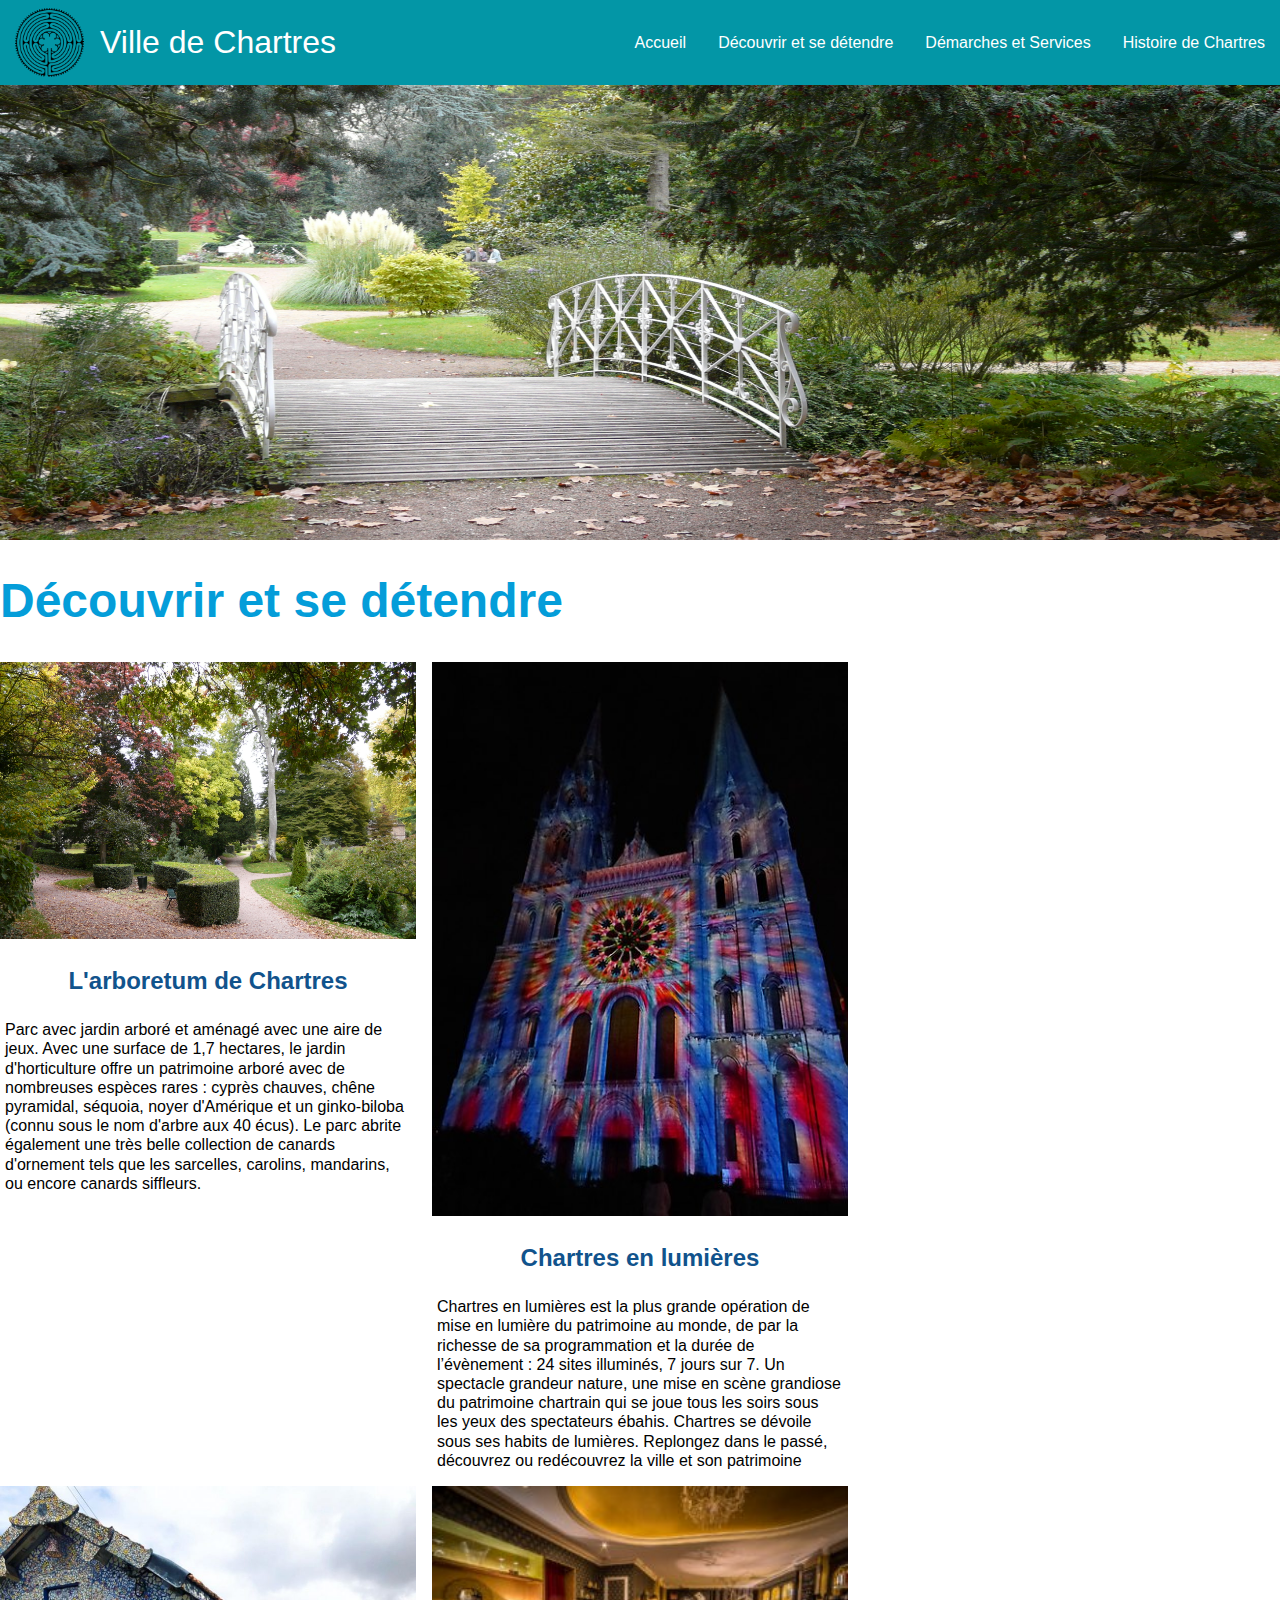
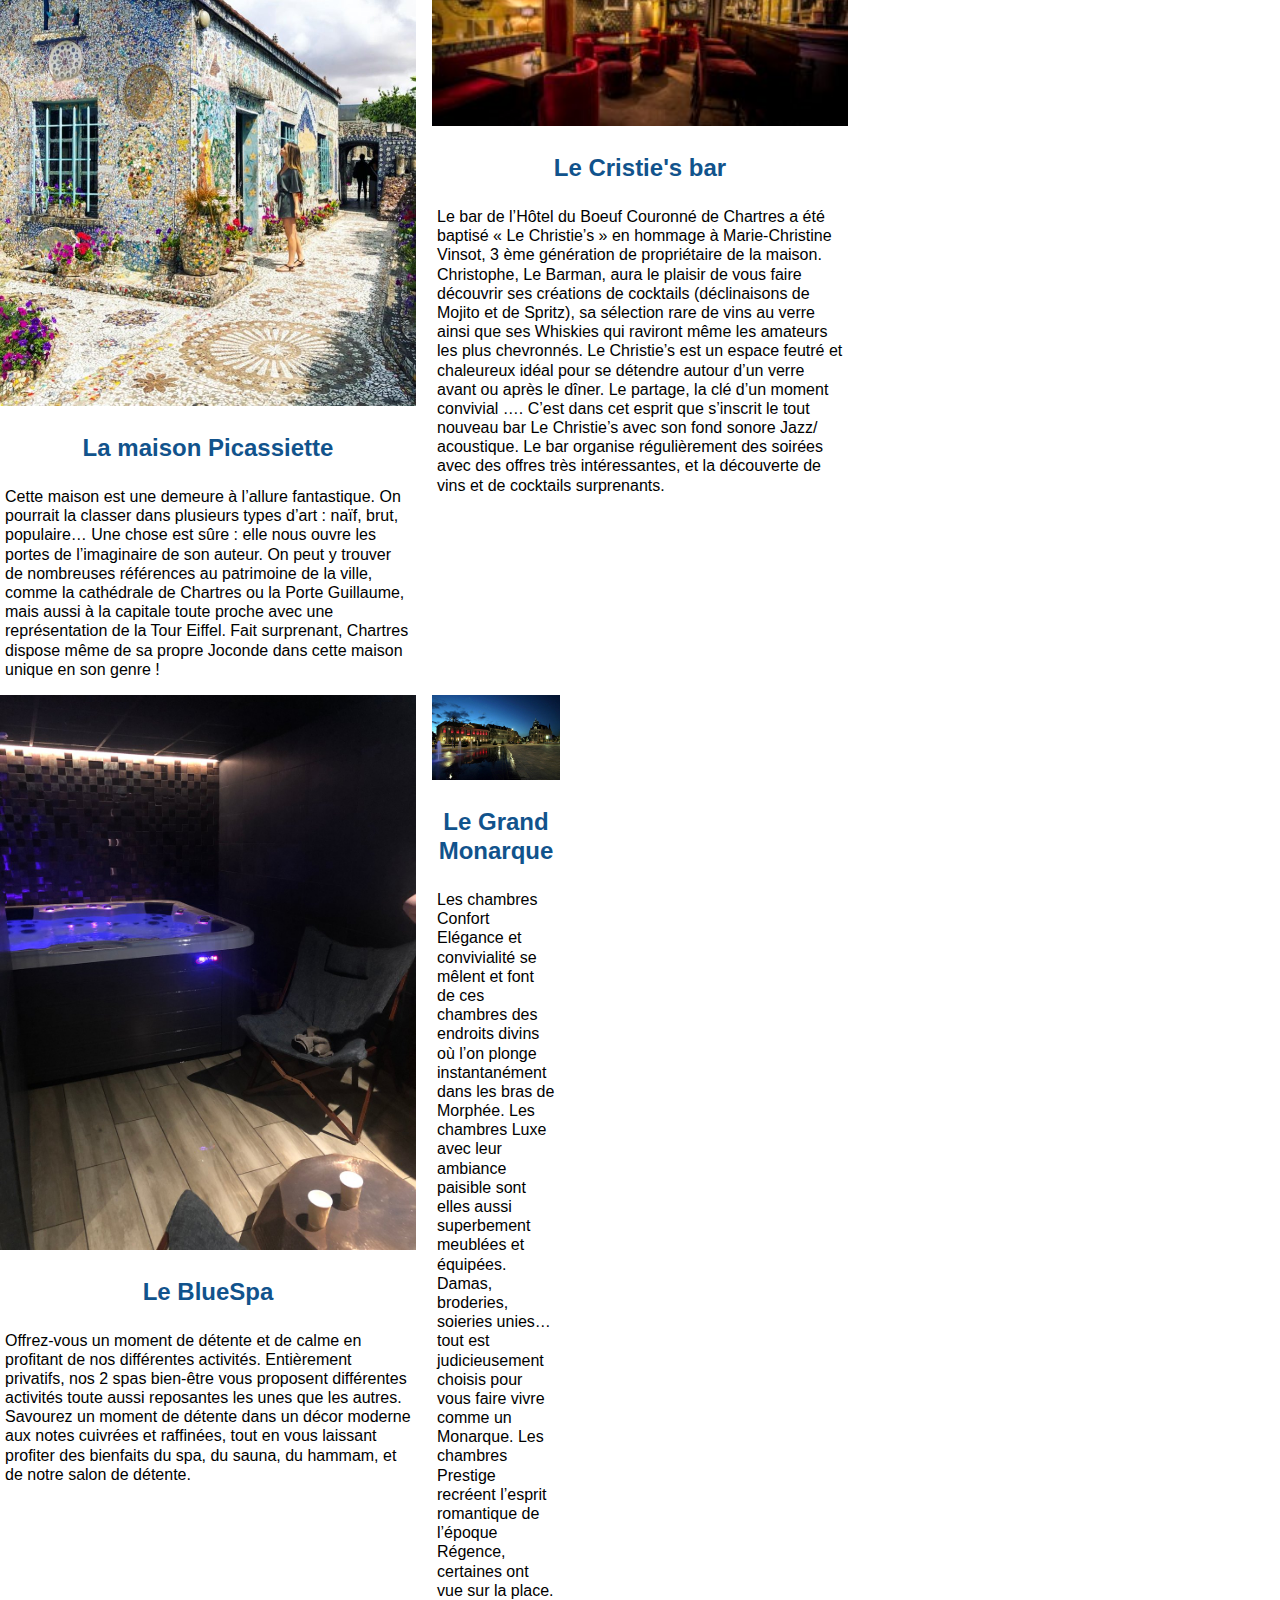
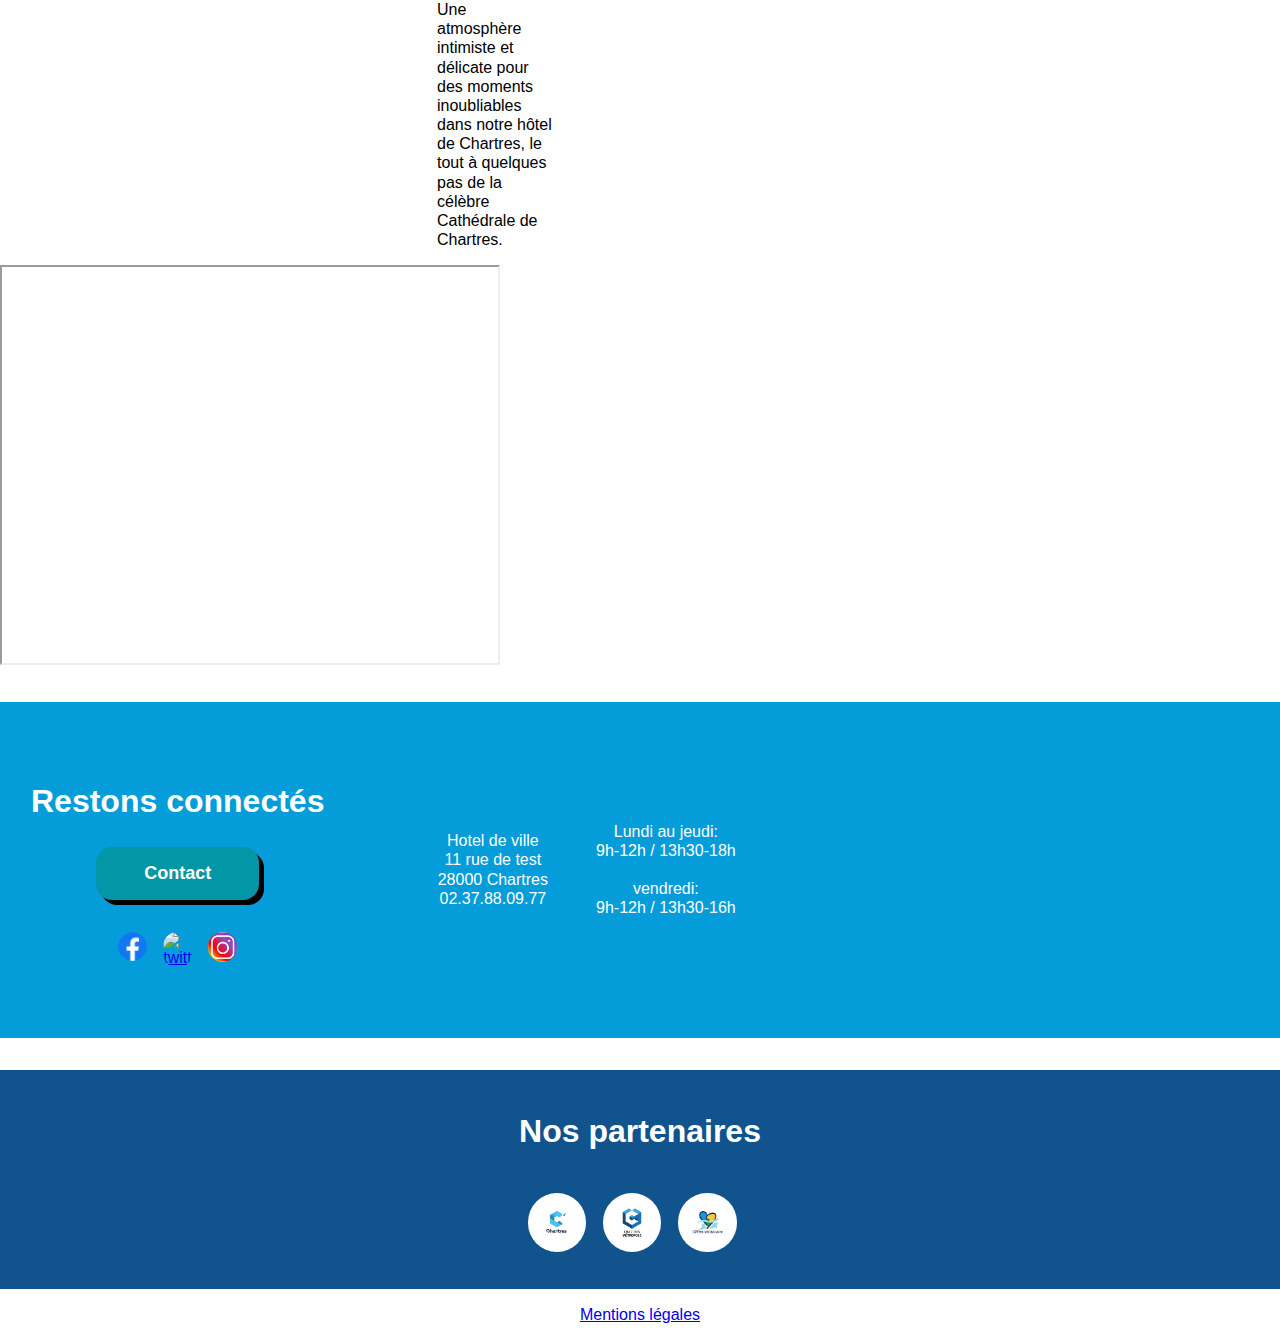
==== decouvrir.html @ 402a8dd8 "fix footer page decouvrir" ====
<!DOCTYPE html>
<html lang="fr">
  <head>
    <meta charset="UTF-8" />
    <meta http-equiv="X-UA-Compatible" content="IE=edge" />
    <meta name="viewport" content="width=device-width, initial-scale=1.0" />
    <link rel="stylesheet" href="style.css" />
    <title>Ville de Chartres</title>
  </head>
  <body>
    <header>
      <div class="container">
        <div class="header">
          <!-- Burger navigation mobile-->
          <div class="burger__menu">
            <span></span>
            <span></span>
            <span></span>
          </div>
          <!-- Menu mobile -->
          <div class="header__menu_mobile">
            <ul>
              <li><a href="index.html"> Accueil</a></li>
              <li><a href="decouvrir.html"> Découvrir et se détendre</a></li>
              <li><a href="demarche.html"> Démarches et Services</a></li>
              <li><a href="histoire.html"> Histoire de Chartres</a></li>
            </ul>
          </div>
          <!-- Menu desktop-->
          <ul class="header__nav_desktop">
            <li><a href="index.html"> Accueil</a></li>
            <li><a href="decouvrir.html"> Découvrir et se détendre</a></li>
            <li><a href="demarche.html"> Démarches et Services</a></li>
            <li><a href="histoire.html"> Histoire de Chartres</a></li>
          </ul>
          <div class="header__logo">
            <img src="images/logoChartres.png" alt="logo">
            Ville de Chartres
          </div>
        </div>
      </div>
    </header>
    <!-- Bloc image principal -->
    <section class="image">
      <div class="img__hero">
          <!--image de header a modifier-->
        <img
          src="images/1_shel.jpg"
          alt="#"
        />
      </div>
    </section>
     <!-- Card -->
     <h1>Découvrir et se détendre</h1>

     <div class="card__container">
      <div class="card">
        <div class="card__header">
          <a href="https://www.chartres-tourisme.com/vivez/loisirs/parcs-et-jardins/jardin-d-horticulture-1360601">
          <img
            src="images/arboretum-de-chartres.jpg"
            alt="#"
          />
          </a>
        </div>
        <div class="card__body">
          <h3>L'arboretum de Chartres</h3>
          <p>
            Parc avec jardin arboré et aménagé avec une aire de jeux. 
            Avec une surface de 1,7 hectares, le jardin d'horticulture offre un 
            patrimoine arboré avec de nombreuses espèces rares :
            cyprès chauves, chêne pyramidal, séquoia, noyer d'Amérique et 
            un ginko-biloba (connu sous le nom d'arbre aux 40 écus).
            Le parc abrite également une très belle collection de canards d'ornement 
            tels que les sarcelles, carolins, mandarins, ou encore canards siffleurs. 
          </p>
        </div>
      </div>
      <!-- Card -->
      <div class="card">
        <div class="card__header">
          <a href="https://www.chartresenlumieres.com/fr/">
          <img
            src="images/cathedrale-de-chartres.jpg"
            alt="#"
          />
        </a>
        </div>
        <div class="card__body">
          <h3>Chartres en lumières</h3>

          <p>
            Chartres en lumières est la plus grande opération de mise en lumière du patrimoine au monde, de
            par la richesse de sa programmation et la durée de l’évènement : 24 sites illuminés, 7 jours sur
            7. Un spectacle grandeur nature, une mise en scène grandiose du patrimoine chartrain qui se joue
            tous les soirs sous les yeux des spectateurs ébahis. Chartres se dévoile sous ses habits de lumières.
            Replongez dans le passé, découvrez ou redécouvrez la ville et son patrimoine

          </p>
        </div>
      </div>
    </div>
     <!-- Card -->
      <div class="card__container">
      <div class="card">
        <div class="card__header">
        <a href="https://www.chartres-tourisme.com/explorez/maisons-remarquables/maison-picassiette">
        <img
          src="images/maison-picassiette.jpg"
          alt="#"
        />
      </a>
      </div>
      <div class="card__body">
        <h3>La maison Picassiette</h3>
        <p>
          Cette maison est une demeure à l’allure fantastique. On pourrait la classer dans plusieurs types d’art 
          : naïf, brut, populaire… Une chose est sûre : elle nous ouvre les portes de l’imaginaire de son auteur. 
          On peut y trouver de nombreuses références au patrimoine de la ville, comme la cathédrale de Chartres ou
          la Porte Guillaume, mais aussi à la capitale toute proche avec une représentation de la Tour Eiffel. 
          Fait surprenant, Chartres dispose même de sa propre Joconde dans cette maison unique en son genre !
        </p>
      </div>
      </div>
      <!-- Card -->
      <div class="card">
        <div class="card__header">
          <a href="https://www.leboeufcouronne.com/bar-restaurant-amphitryon-hotel-centre-ville-chartres">
          <img
            src="images/le-christies-bar-chartres.jpg"
            alt="#"
          />
        </a>
        </div>
        <div class="card__body">
          <h3>Le Cristie's bar</h3>

          <p>
            Le bar de l’Hôtel du Boeuf Couronné de Chartres a été baptisé
            « Le Christie’s » en hommage à Marie-Christine Vinsot, 3 ème génération 
            de propriétaire de la maison.  Christophe, Le Barman, aura le plaisir de 
            vous faire découvrir ses créations de cocktails 
            (déclinaisons de Mojito et de Spritz), sa sélection rare de vins au verre 
            ainsi que ses Whiskies qui raviront même les amateurs les plus chevronnés. 
            Le Christie’s est un espace feutré et chaleureux idéal pour se détendre 
            autour d’un verre avant ou après le dîner.
            Le partage, la clé d’un moment convivial …. 
            C’est dans cet esprit que s’inscrit le tout nouveau bar Le Christie’s avec 
            son fond sonore Jazz/ acoustique.
            Le bar organise régulièrement des soirées avec des offres très intéressantes,
            et la découverte de vins et de cocktails surprenants.
          </p>
        </div>
      </div>
    </div>
    <!-- Card -->
    <div class="card__container">
      <div class="card">
        <div class="card__header">
          <a href="https://www.bluespa-chartres.com/">
          <img
            src="images/BlueSpa.jpeg"
            alt="#"
          />
        </a>
        </div>
        <div class="card__body">
          <h3>Le BlueSpa</h3>
          <p>
            Offrez-vous un moment de détente et de calme en profitant de nos différentes activités.

            Entièrement privatifs, nos 2 spas bien-être vous proposent différentes activités toute
            aussi reposantes les unes que les autres. Savourez un moment de détente dans un décor moderne
            aux notes cuivrées et raffinées, tout en vous laissant profiter des bienfaits du spa, du sauna, 
            du hammam, et de notre salon de détente.
          </p>
        </div>
      </div>
      <!-- Card -->
      <div class="card__container">
        <div class="card">
          <div class="card__header">
            <a href="https://www.bw-grand-monarque.com/fr/">
            <img
              src="images/le-grand-monarque.jpg"
              alt="#"
            />
          </a>
          </div>
          <div class="card__body">
            <h3>Le Grand Monarque</h3>
            <p>
              Les chambres Confort Elégance et convivialité se mêlent et font de ces 
              chambres des endroits divins où l’on plonge instantanément dans les bras 
              de Morphée. Les chambres Luxe avec leur ambiance paisible sont elles aussi 
              superbement meublées et équipées. Damas, broderies, soieries unies… tout 
              est judicieusement choisis pour vous faire vivre comme un Monarque. 
              Les chambres Prestige recréent l’esprit romantique de l’époque Régence, 
              certaines ont vue sur la place. Une atmosphère intimiste et délicate pour 
              des moments inoubliables dans notre hôtel de Chartres, le tout à quelques 
              pas de la célèbre Cathédrale de Chartres. 
            </p>
          </div>
        </div>
      </div>
    </div>
    <div class="map">
      <iframe src="https://www.google.com/maps/d/embed?mid=1BlAtlUmHQVrPVgiFpRgDErftdNaWBnBF" width="500" height="400"></iframe>
    </div>
    <footer>
      <!-- Bloc des liens sociaux et télephone du footer-->
      <div class="footer__social white">
        <div class="container">
          <div>
            <h2 class="white">Restons connectés</h2>
            <button class="white" id="contact">Contact</button>
            <div id="myModal" class="modal">
              <div class="modal-content">
                <span class="close">&times;</span>
                <form action="Contact" class="formulaire">
                  <div class="nom">
                    <label for="name">Nom :</label>
                    <input type="text" id = "name" name=user_name /><br><br>
                  </div>
                  <div class="email">
                    <label for="Email">Email :</label>
                    <input type="email" id = "mail" name="user_mail" /><br><br>
                  </div>
                  <div>
                    <label for="msg">Message : </label>
                    <textarea name="msg" id="user_message" cols="30" rows="10"></textarea>
                  </div>
                  <div>
                    <input type="submit" value="Envoyé" >
                  </div>
                </form>
              </div>
            </div>
            <div class="footer__social_media">
              <ul>
                <li>
                  <a href="https://www.facebook.com/villedechartres/">
                    <img
                      src="images/1024px-Facebook_Logo.png"
                      alt="facebook"
                    />
                    </a>
                </li>
                <li>
                  <a href="https://twitter.com/VilledeChartres/">
                    <img
                      src="https://e7.pngegg.com/pngimages/708/311/png-clipart-twitter-twitter-thumbnail.png"
                      alt="twitter"
                    />
                    </a>
                </li>
                <li>
                  <a href="https://www.instagram.com/villedechartres/">
                    <img
                      src="images/instagram.png"
                      alt="instagram"
                    />
                    </a>
                </li>
              </ul>
            </div>

          </div>
          <div class="footer__adress">
            <p>
              Hotel de ville <br>
              11 rue de test <br />
              28000 Chartres <br />
              02.37.88.09.77
            </p>
            <p>Lundi au jeudi: <br>
              9h-12h / 13h30-18h <br><br>
              vendredi: <br>
              9h-12h / 13h30-16h
            </p>
          </div>

          <div class="footer__map">
            <iframe src="https://www.google.com/maps/embed?pb=!1m18!1m12!1m3!1d1871.4796262361963!2d1.4853905749135718!3d48.44363715742267!2m3!1f0!2f0!3f0!3m2!1i1024!2i768!4f13.1!3m3!1m2!1s0x47e40c4f33dd9d71%3A0x31849dc227244cbd!2sH%C3%B4tel%20de%20Ville!5e0!3m2!1sfr!2sfr!4v1633532471050!5m2!1sfr!2sfr" width="400" height="300" style="border:0;" allowfullscreen="" loading="lazy"></iframe>
          </div>
        </div>
      </div>
      <!-- Bloc des logos partenaires-->
      <div class="footer__partner white">
        <h2 class="white">Nos partenaires</h2>
        <div class="footer__partner_list">
          <div class="footer__partner_list_logo">
            <a href="https://www.c-chartres.fr/">
              <img
              src="images/partenaire-c-chartres.jpg"
              alt="C-chartres"
              />
            </a>
          </div>
          <div class="footer__partner_list_logo">
            <a href="https://www.chartres-metropole.fr/">
              <img
                src="images/partenaire-chartres-metropole.jpg"
                alt="chartres-métropole"
              />
              </a>
          </div>
          <div class="footer__partner_list_logo">
            <a href="https://www.centre-valdeloire.fr/">
              <img
                src="images/partenaire-centre-val-de-loir.png"
                alt="#"
              />
          </div>
        </div>
      </div>
      <!-- Mentions légales -->
      <p class="mentions"><a href="#">Mentions légales</a></p>
    </footer>

      

    <script src="./script.js"></script>
  </body>
</html>
---- style.css ----
:root {
  --deep-blue: #11538c;
  --blue: #049dd9;
  --turquoise: #05dbf2f2;
  --blue-green: #0396a6;
  --grey: #f0f1f2;
}
* {
  box-sizing: border-box;
}
body {
  padding: 0;
  margin: 0;
  line-height: 1.2;
  font-family: "Montserrat", "Verdana", Arial, sans-serif;
}
h1 {
  font-size: 3rem;
  color: var(--blue);
}
::-webkit-scrollbar {
  display: none;
}
h2 {
  font-size: 2rem;
  color: var(--grey);
}
h3 {
  font-size: 1.5rem;
  color: var(--deep-blue);
  text-align: center;
}
header a {
  text-decoration: none;
  color: inherit;
}
ul li {
  list-style: none;
}
ul.show__list li {
  list-style: inherit;
}
button:hover {
  cursor: pointer;
}

/* CLASS GENERIQUE */
.container {
  max-width: 1330px;
  margin: 0 auto;
  padding: 0 15px;
}
.flex {
  display: flex; /* a quoi correspond cette classe?*/
}
.white {
  color: white;
}
.block {
  display: block !important;
}
/* HEADER */
header {
  position: fixed;
  width: 100%;
  padding: 0.5rem 0rem;
  background-color: var(--blue-green);
  color: #fff;
  z-index: 999;
}
.header {
  display: flex;
  align-items: center;
  z-index: 4;
}
.header__logo {
  display: flex;
  align-items: center;
  justify-content: center;
  width: 100%;
  text-align: center;
  z-index: inherit;
}
.header__logo img {
  max-width: 65px;
  max-height: 65px;
  padding-right: 1rem;
}
.header__nav_desktop {
  display: none;
}
.burger__menu {
  z-index: inherit;
  height: 24px;
}
.burger__menu.is-open span:nth-child(2) {
  animation: fadeOutRight 0.3s both;
}
.burger__menu.is-open span:nth-child(1) {
  transform: rotate(-45deg);
}
.burger__menu.is-open span:nth-child(3) {
  transform: rotate(45deg);
}
.burger__menu > span {
  display: block;
  height: 2px;
  width: 19px;
  background-color: white;
  margin: 5px 0;
}
.burger__menu span:nth-child(1) {
  height: 2px;
  width: 19px;
  background-color: white;
  transition: 0.3s;
  transform-origin: top right;
}
.burger__menu span:nth-child(3) {
  height: 2px;
  width: 19px;
  background-color: white;
  transition: 0.3s;

  transform-origin: bottom right;
}
.header__menu_mobile {
  display: block;
  position: fixed;
  top: 0;
  bottom: 0;
  background-color: var(--blue-green);
  transform: translateX(-100vw);
  transition: transform cubic-bezier(0.175, 0.885, 0.32, 1.275) 0.3s;
  z-index: 3;
  left: 0;
  right: 40vw;
}
.header__menu_mobile ul {
  display: flex;
  flex-direction: column;
  align-items: center;
  height: 100%;
  gap: 4rem;
  justify-content: center;
}
.header__menu_mobile.is-open {
  transform: translateX(0);
}
.img__hero > img {
  display: block;
  width: 100%;
  max-height: 60vh;
}

/*contact modal */
#myModal {
  display: none;
  position: fixed;
  top: 0;
  bottom: 0;
  left: 0;
  right: 0;
  width: 100vw;
  height: 100vh;
  background-color: rgba(0, 0, 0, 0.7);
  align-items: center;
  justify-content: center;
  z-index: 100;
}
.modal-content {
  position: fixed;
  display: flex;
  z-index: 1500;
  align-items: center;
  flex-direction: row-reverse;
  background-color: var(--deep-blue);
  color: black;
  justify-content: right;
  border: 1px solid grey;
  width: 60%;
  height: 60%;
  flex-wrap: wrap;
}
.nom {
  margin-top: 5%;
}
.close {
  width: 2em;
  height: 2em;
  border: solid black 1px;
  box-shadow: -2px 2px 2px 1px rgba(0, 0, 0, 0.7);
  cursor: pointer;
}
.formulaire {
  display: flex;
  justify-content: center;
  align-items: center;
  flex-direction: column;
  width: 100%;
  height: 100%;
}
.formulaire div {
  width: 100%;
  height: 100%;
}
/*image*/

/* CARD */
.card img {
  width: 100%;
}
.card__body {
  margin: 10px 5px 10px 5px;
}
.card__container__histoire {
  grid-template-columns: 1;
  grid-template-rows: 4;
  background-color: var(--grey);
}
.card__body__hist {
  padding-right: 2px;
  padding-left: 2px;
}

/*CHRONOLOGIE */
.chronologie {
  display: block;
  width: 80%;
  text-align: center;
  margin-left: auto;
  margin-right: auto;
  margin-top: 20px;
}
.chronologie__text {
  background-color: rgba(0, 174, 255, 0.15);
  padding: 20px;
  margin-top: 20px;
  display: none;
}

/* FOOTER */
footer {
  margin-top: 2rem;
}
footer p {
  text-align: center;
}
.footer__social {
  padding: 1rem;
  text-align: center;
  background-color: var(--blue);
}
button {
  padding: 1rem 3rem;
  background-color: var(--blue-green);
  border-radius: 1rem;
  border: none;
  color: white;
  box-shadow: 5px 5px black;
  font-size: 18px;
  font-weight: bold;
}
.footer__social button:hover {
  cursor: pointer;
}
.footer__social_media {
  margin-top: 2rem;
}
.footer__social_media ul {
  display: flex;
  justify-content: center;
  padding: 0;
}
.footer__social_media ul li {
  list-style: none;
}
.footer__social_media ul li:not(:last-child) {
  padding-right: 1rem;
}
.footer__social_media ul li img {
  max-width: 29px;
  border-radius: 29px;
}
.footer__adress {
  display: flex;
  align-items: center;
  justify-content: center;
  gap: 0 3rem;
}
.footer__partner {
  margin-top: 2rem;
  padding: 1rem;
  background-color: var(--deep-blue);
  text-align: center;
}
.footer__partner_list_logo img {
  max-width: 59px;
  border-radius: 29px;
}
.footer__partner_list_logo {
  margin-top: 1rem;
}
.footer__partner_list {
  margin-bottom: 1rem;
}
.footer__map img {
  width: 350px;
  height: 250px;
}

@media screen and (min-width: 768px) {
  .card__container {
    display: grid;
    grid-template-columns: repeat(3, 1fr);
    gap: 0 1rem;
  }

  /* css page histoire*/
  .card__header__img img {
    width: 300px;
    height: 200px;
    margin: 15px;
    display: flex;
  }
  .card__hist {
    display: flex;
    align-items: center;
  }
  .card__pair {
    display: flex;
    flex-direction: row-reverse;
  }
  .footer__social > div {
    display: flex;
    justify-content: space-between;
    align-items: center;
  }
  .footer__partner_list {
    display: flex;
    justify-content: center;
    gap: 0 1rem;
  }
  .magazine {
    display: grid;
    grid-template-columns: repeat(2, 1fr);
    grid-gap: 1rem;
  }

  .burger__menu {
    display: none;
  }
  .header__logo {
    order: 1;
    text-align: inherit;
    justify-content: flex-start;
  }
  .header__logo img {
    max-width: 85px;
    max-height: 85px;
  }
  .header__nav_desktop {
    display: flex;
    align-items: center;
    order: 2;
  }
  .header__nav_desktop > * {
    min-width: max-content;
  }
  .header__nav_desktop > *:not(:last-child) {
    padding-right: 2rem;
  }
  .magazine a.card.news {
    display: block;
    margin-bottom: 0;
  }
}

@media screen and (max-width: 920px) {
  .header__nav_desktop > * {
    min-width: inherit;
  }
}

@media screen and (min-width: 1060px) {
  .header__logo {
    font-size: 2rem;
  }
}

@keyframes fadeOutRight {
  from {
    opacity: 1;
  }
  to {
    transform: translateX(14px);
    opacity: 0;
  }
}
.magazine .card.news {
  display: block;
  margin-bottom: 1rem;
}
.magazine__card {
  position: relative;
}
.magazine__polygon {
  background: var(--turquoise);
  margin-left: 0;
  clip-path: polygon(25% -1px, 160% -1%, 100% 192%, 1% 57%);
  width: 56%;
  color: #ffffff;
  margin-left: auto;
  height: 360px;
  word-wrap: break-word;
  text-align: right;
}
.magazine__polygon span {
  padding: 0.2rem;
  background-color: white;
  color: var(--deep-blue);
}

.magazine__polygon div {
  padding: 20% 14%;
  max-height: 100%;
  margin-left: 12%;
}
.magazine a {
  text-decoration: none;
  overflow: hidden;
}
.magazine__bg {
  min-height: 360px;
}
.magazine > :nth-child(1) {
  order: 1;
}
.magazine > :nth-child(2) {
  order: 4;
}
.magazine > :nth-child(3) {
  order: 2;
}
.magazine > :nth-child(4) {
  order: 3;
}
.magazine a:nth-child(odd) .magazine__polygon {
  clip-path: polygon(25% -1px, 160% -1%, 100% 192%, 1% 57%);
  transform: rotate(180deg);
  margin-left: 0;
  height: 100%;
  text-align: left;
  height: 360px;
}
.magazine a:nth-child(odd) .magazine__polygon > * {
  transform: rotate(-180deg);
  margin-bottom: 1rem;
}

/* CSS page Démarche et Services */
.grid {
  display: grid;
  grid-template-columns: repeat(2,1fr);
  justify-items: center;
}
.grid img {
  max-width: 100px;
}
.grid p {
  text-align: center;
}
.grid__icon {
  display: flex;
  flex-direction: column;
  align-items: center;
}
.grid__icon1 {
  grid-column: 1;
  grid-row: 1;
}
.grid__icon2 {
  grid-column: 2;
  grid-row: 1;
}
.grid__icon3 {
  grid-column: 1;
  grid-row: 2;
}
.grid__icon4 {
  grid-column: 2;
  grid-row: 2;
}
.grid__icon5 {
  grid-column: 1;
  grid-row: 3;
}
.grid__icon6 {
  grid-column: 2;
  grid-row: 3;
}

#admin {
  display: none;
}
#transport {
  display: none;
}
#health {
  display: none;
}
#teach {
  display: none;
}
#social {
  display: none;
}
#publicMarket {
  display: none;
}
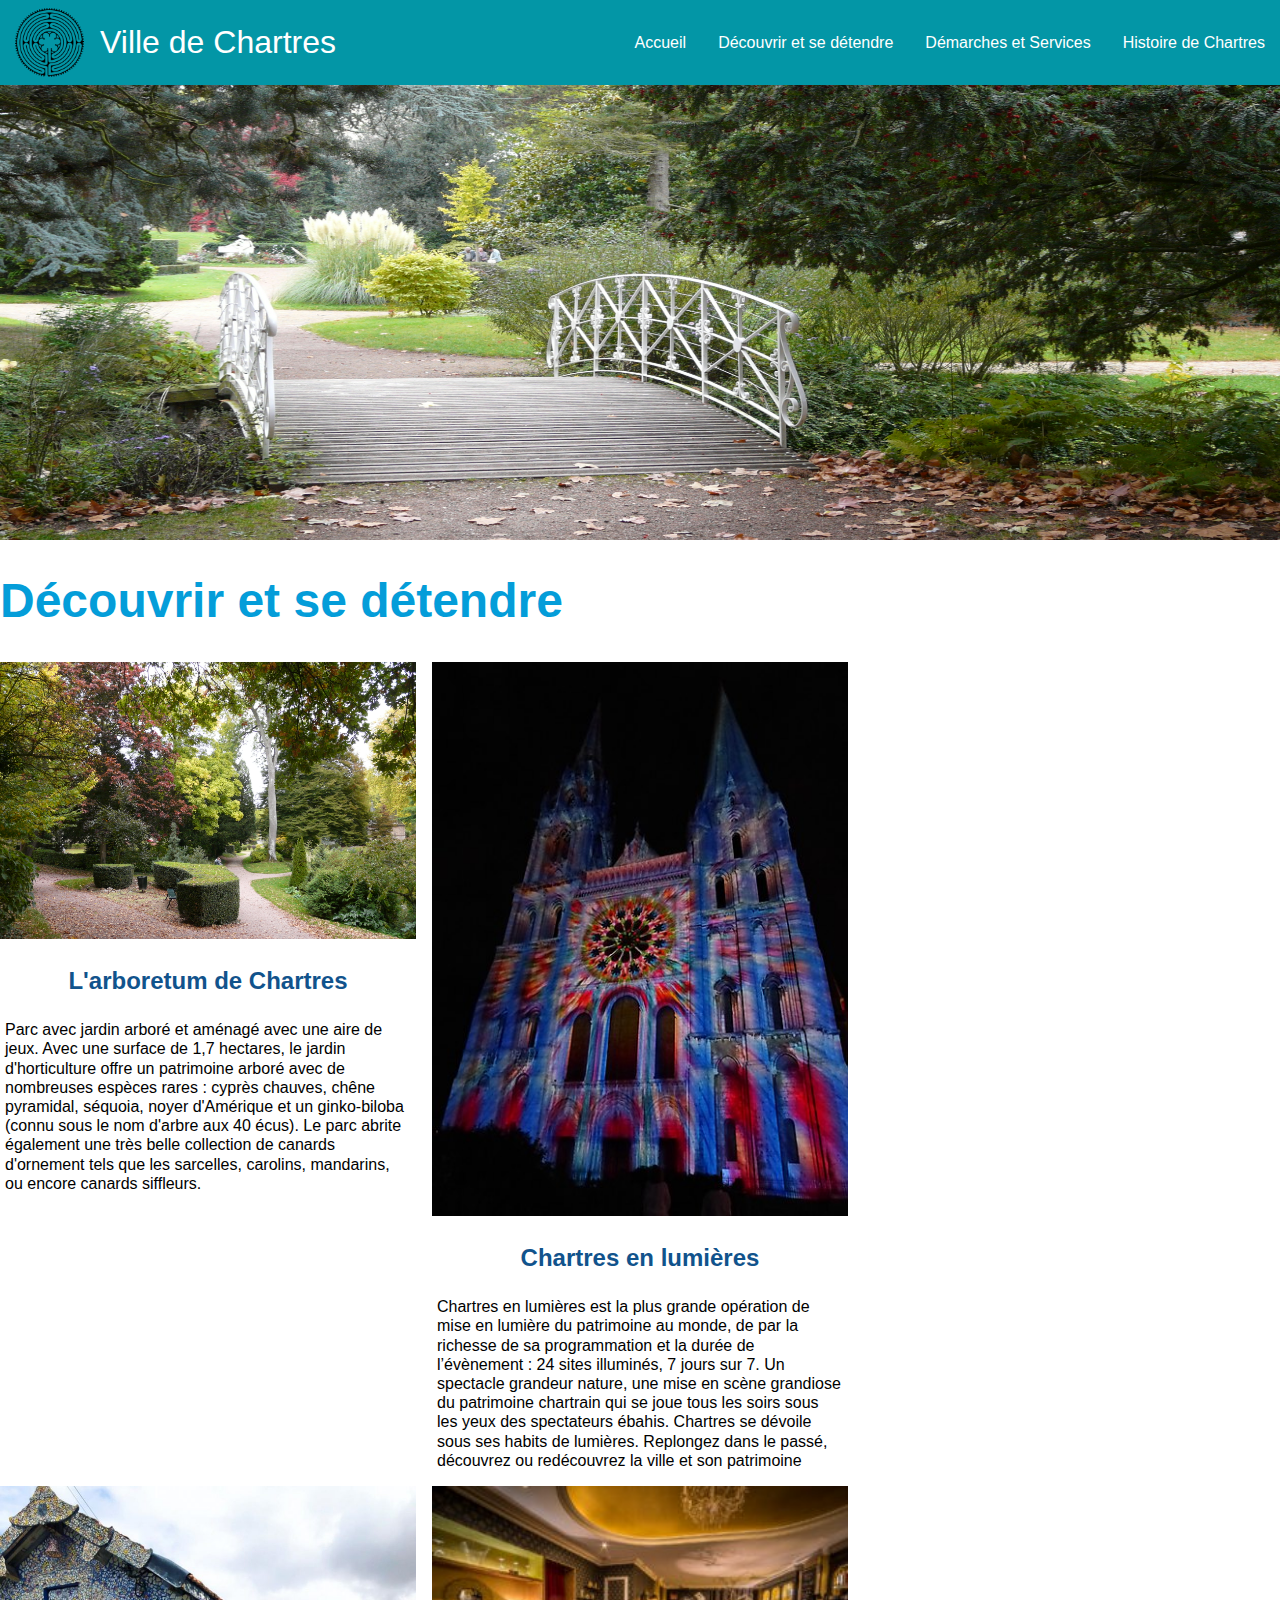
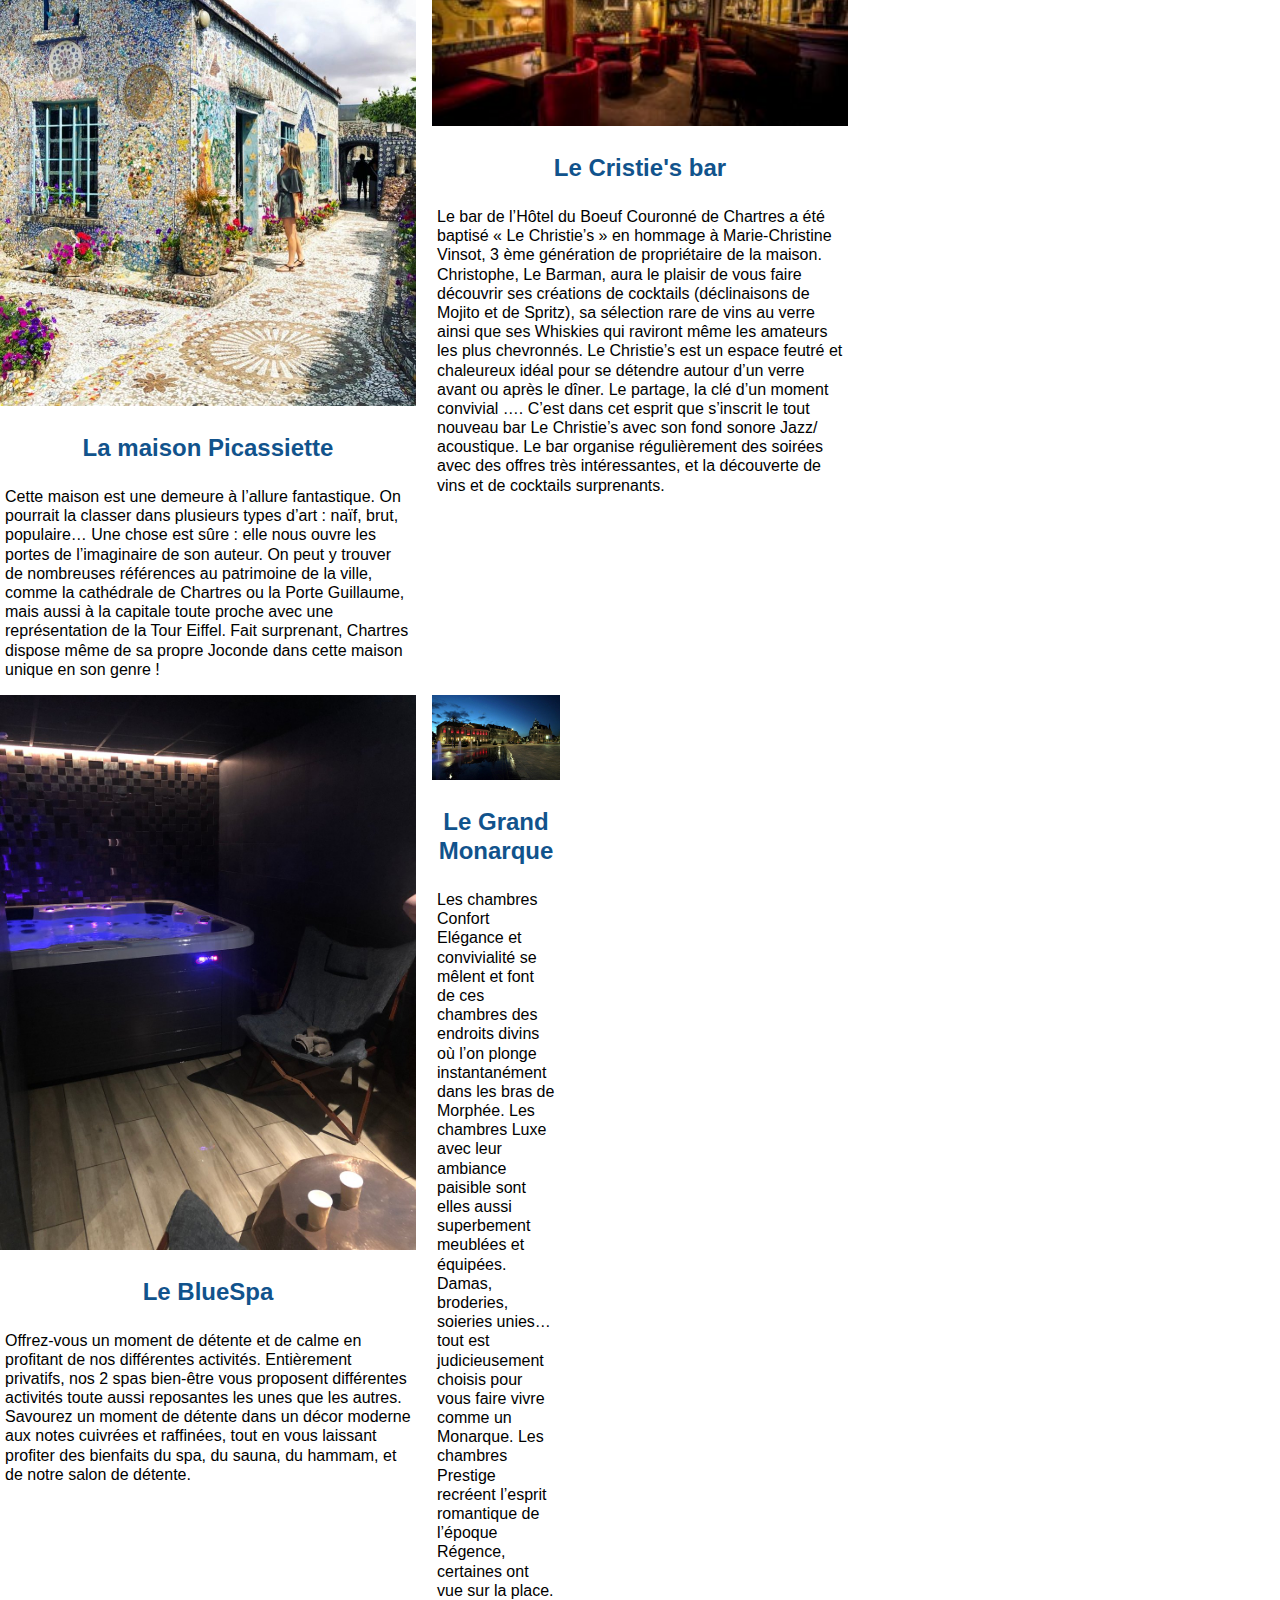
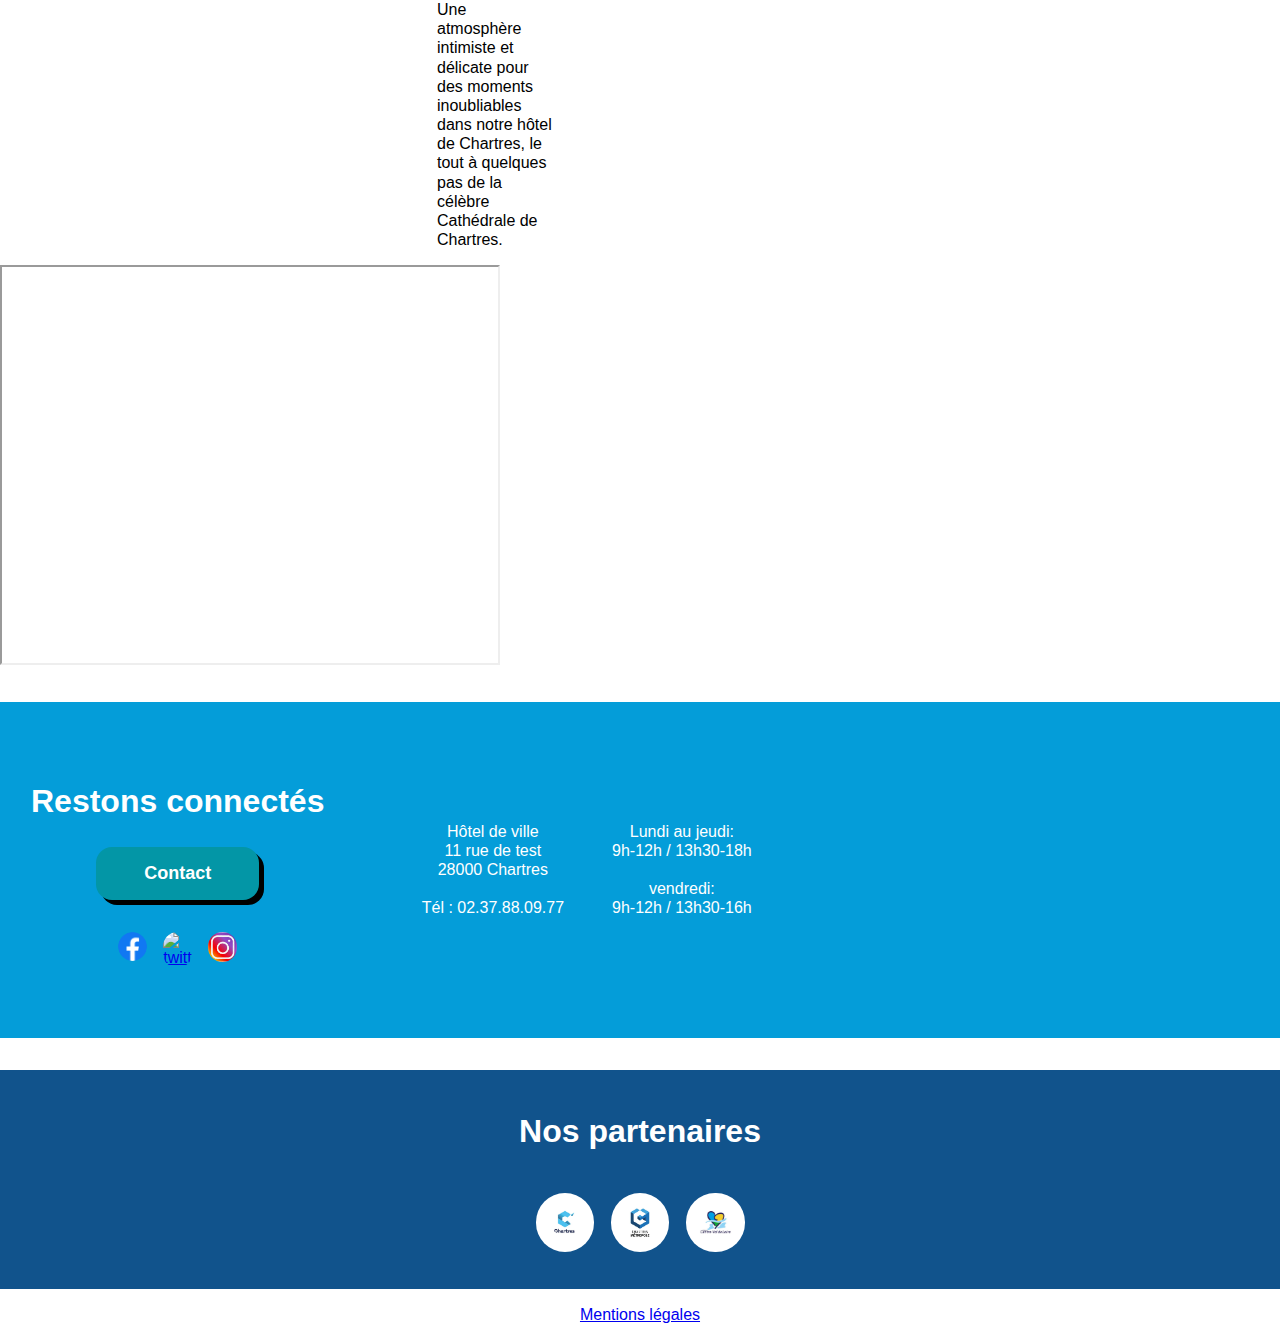
==== commit c8aef69f: "bouton chronologie histoire + mise à jour W3C" ====
--- a/decouvrir.html
+++ b/decouvrir.html
@@ -34,45 +34,41 @@
             <li><a href="histoire.html"> Histoire de Chartres</a></li>
           </ul>
           <div class="header__logo">
-            <img src="images/logoChartres.png" alt="logo">
+            <img src="images/logoChartres.png" alt="logo" />
             Ville de Chartres
           </div>
         </div>
       </div>
     </header>
     <!-- Bloc image principal -->
-    <section class="image">
+    <section>
       <div class="img__hero">
-          <!--image de header a modifier-->
-        <img
-          src="images/1_shel.jpg"
-          alt="#"
-        />
+        <!--image de header a modifier-->
+        <img src="images/1_shel.jpg" alt="#" />
       </div>
     </section>
-     <!-- Card -->
-     <h1>Découvrir et se détendre</h1>
-
-     <div class="card__container">
-      <div class="card">
-        <div class="card__header">
-          <a href="https://www.chartres-tourisme.com/vivez/loisirs/parcs-et-jardins/jardin-d-horticulture-1360601">
-          <img
-            src="images/arboretum-de-chartres.jpg"
-            alt="#"
-          />
+    <!-- Card -->
+    <h1>Découvrir et se détendre</h1>
+
+    <div class="card__container">
+      <div class="card">
+        <div class="card__header">
+          <a
+            href="https://www.chartres-tourisme.com/vivez/loisirs/parcs-et-jardins/jardin-d-horticulture-1360601"
+          >
+            <img src="images/arboretum-de-chartres.jpg" alt="#" />
           </a>
         </div>
         <div class="card__body">
           <h3>L'arboretum de Chartres</h3>
           <p>
-            Parc avec jardin arboré et aménagé avec une aire de jeux. 
-            Avec une surface de 1,7 hectares, le jardin d'horticulture offre un 
-            patrimoine arboré avec de nombreuses espèces rares :
-            cyprès chauves, chêne pyramidal, séquoia, noyer d'Amérique et 
-            un ginko-biloba (connu sous le nom d'arbre aux 40 écus).
-            Le parc abrite également une très belle collection de canards d'ornement 
-            tels que les sarcelles, carolins, mandarins, ou encore canards siffleurs. 
+            Parc avec jardin arboré et aménagé avec une aire de jeux. Avec une
+            surface de 1,7 hectares, le jardin d'horticulture offre un
+            patrimoine arboré avec de nombreuses espèces rares : cyprès chauves,
+            chêne pyramidal, séquoia, noyer d'Amérique et un ginko-biloba (connu
+            sous le nom d'arbre aux 40 écus). Le parc abrite également une très
+            belle collection de canards d'ornement tels que les sarcelles,
+            carolins, mandarins, ou encore canards siffleurs.
           </p>
         </div>
       </div>
@@ -80,75 +76,20 @@
       <div class="card">
         <div class="card__header">
           <a href="https://www.chartresenlumieres.com/fr/">
-          <img
-            src="images/cathedrale-de-chartres.jpg"
-            alt="#"
-          />
-        </a>
+            <img src="images/cathedrale-de-chartres.jpg" alt="#" />
+          </a>
         </div>
         <div class="card__body">
           <h3>Chartres en lumières</h3>
 
           <p>
-            Chartres en lumières est la plus grande opération de mise en lumière du patrimoine au monde, de
-            par la richesse de sa programmation et la durée de l’évènement : 24 sites illuminés, 7 jours sur
-            7. Un spectacle grandeur nature, une mise en scène grandiose du patrimoine chartrain qui se joue
-            tous les soirs sous les yeux des spectateurs ébahis. Chartres se dévoile sous ses habits de lumières.
-            Replongez dans le passé, découvrez ou redécouvrez la ville et son patrimoine
-
-          </p>
-        </div>
-      </div>
-    </div>
-     <!-- Card -->
-      <div class="card__container">
-      <div class="card">
-        <div class="card__header">
-        <a href="https://www.chartres-tourisme.com/explorez/maisons-remarquables/maison-picassiette">
-        <img
-          src="images/maison-picassiette.jpg"
-          alt="#"
-        />
-      </a>
-      </div>
-      <div class="card__body">
-        <h3>La maison Picassiette</h3>
-        <p>
-          Cette maison est une demeure à l’allure fantastique. On pourrait la classer dans plusieurs types d’art 
-          : naïf, brut, populaire… Une chose est sûre : elle nous ouvre les portes de l’imaginaire de son auteur. 
-          On peut y trouver de nombreuses références au patrimoine de la ville, comme la cathédrale de Chartres ou
-          la Porte Guillaume, mais aussi à la capitale toute proche avec une représentation de la Tour Eiffel. 
-          Fait surprenant, Chartres dispose même de sa propre Joconde dans cette maison unique en son genre !
-        </p>
-      </div>
-      </div>
-      <!-- Card -->
-      <div class="card">
-        <div class="card__header">
-          <a href="https://www.leboeufcouronne.com/bar-restaurant-amphitryon-hotel-centre-ville-chartres">
-          <img
-            src="images/le-christies-bar-chartres.jpg"
-            alt="#"
-          />
-        </a>
-        </div>
-        <div class="card__body">
-          <h3>Le Cristie's bar</h3>
-
-          <p>
-            Le bar de l’Hôtel du Boeuf Couronné de Chartres a été baptisé
-            « Le Christie’s » en hommage à Marie-Christine Vinsot, 3 ème génération 
-            de propriétaire de la maison.  Christophe, Le Barman, aura le plaisir de 
-            vous faire découvrir ses créations de cocktails 
-            (déclinaisons de Mojito et de Spritz), sa sélection rare de vins au verre 
-            ainsi que ses Whiskies qui raviront même les amateurs les plus chevronnés. 
-            Le Christie’s est un espace feutré et chaleureux idéal pour se détendre 
-            autour d’un verre avant ou après le dîner.
-            Le partage, la clé d’un moment convivial …. 
-            C’est dans cet esprit que s’inscrit le tout nouveau bar Le Christie’s avec 
-            son fond sonore Jazz/ acoustique.
-            Le bar organise régulièrement des soirées avec des offres très intéressantes,
-            et la découverte de vins et de cocktails surprenants.
+            Chartres en lumières est la plus grande opération de mise en lumière
+            du patrimoine au monde, de par la richesse de sa programmation et la
+            durée de l’évènement : 24 sites illuminés, 7 jours sur 7. Un
+            spectacle grandeur nature, une mise en scène grandiose du patrimoine
+            chartrain qui se joue tous les soirs sous les yeux des spectateurs
+            ébahis. Chartres se dévoile sous ses habits de lumières. Replongez
+            dans le passé, découvrez ou redécouvrez la ville et son patrimoine
           </p>
         </div>
       </div>
@@ -157,22 +98,72 @@
     <div class="card__container">
       <div class="card">
         <div class="card__header">
+          <a
+            href="https://www.chartres-tourisme.com/explorez/maisons-remarquables/maison-picassiette"
+          >
+            <img src="images/maison-picassiette.jpg" alt="#" />
+          </a>
+        </div>
+        <div class="card__body">
+          <h3>La maison Picassiette</h3>
+          <p>
+            Cette maison est une demeure à l’allure fantastique. On pourrait la
+            classer dans plusieurs types d’art : naïf, brut, populaire… Une
+            chose est sûre : elle nous ouvre les portes de l’imaginaire de son
+            auteur. On peut y trouver de nombreuses références au patrimoine de
+            la ville, comme la cathédrale de Chartres ou la Porte Guillaume,
+            mais aussi à la capitale toute proche avec une représentation de la
+            Tour Eiffel. Fait surprenant, Chartres dispose même de sa propre
+            Joconde dans cette maison unique en son genre !
+          </p>
+        </div>
+      </div>
+      <!-- Card -->
+      <div class="card">
+        <div class="card__header">
+          <a
+            href="https://www.leboeufcouronne.com/bar-restaurant-amphitryon-hotel-centre-ville-chartres"
+          >
+            <img src="images/le-christies-bar-chartres.jpg" alt="#" />
+          </a>
+        </div>
+        <div class="card__body">
+          <h3>Le Cristie's bar</h3>
+
+          <p>
+            Le bar de l’Hôtel du Boeuf Couronné de Chartres a été baptisé « Le
+            Christie’s » en hommage à Marie-Christine Vinsot, 3 ème génération
+            de propriétaire de la maison. Christophe, Le Barman, aura le plaisir
+            de vous faire découvrir ses créations de cocktails (déclinaisons de
+            Mojito et de Spritz), sa sélection rare de vins au verre ainsi que
+            ses Whiskies qui raviront même les amateurs les plus chevronnés. Le
+            Christie’s est un espace feutré et chaleureux idéal pour se détendre
+            autour d’un verre avant ou après le dîner. Le partage, la clé d’un
+            moment convivial …. C’est dans cet esprit que s’inscrit le tout
+            nouveau bar Le Christie’s avec son fond sonore Jazz/ acoustique. Le
+            bar organise régulièrement des soirées avec des offres très
+            intéressantes, et la découverte de vins et de cocktails surprenants.
+          </p>
+        </div>
+      </div>
+    </div>
+    <!-- Card -->
+    <div class="card__container">
+      <div class="card">
+        <div class="card__header">
           <a href="https://www.bluespa-chartres.com/">
-          <img
-            src="images/BlueSpa.jpeg"
-            alt="#"
-          />
-        </a>
+            <img src="images/BlueSpa.jpeg" alt="#" />
+          </a>
         </div>
         <div class="card__body">
           <h3>Le BlueSpa</h3>
           <p>
-            Offrez-vous un moment de détente et de calme en profitant de nos différentes activités.
-
-            Entièrement privatifs, nos 2 spas bien-être vous proposent différentes activités toute
-            aussi reposantes les unes que les autres. Savourez un moment de détente dans un décor moderne
-            aux notes cuivrées et raffinées, tout en vous laissant profiter des bienfaits du spa, du sauna, 
-            du hammam, et de notre salon de détente.
+            Offrez-vous un moment de détente et de calme en profitant de nos
+            différentes activités. Entièrement privatifs, nos 2 spas bien-être
+            vous proposent différentes activités toute aussi reposantes les unes
+            que les autres. Savourez un moment de détente dans un décor moderne
+            aux notes cuivrées et raffinées, tout en vous laissant profiter des
+            bienfaits du spa, du sauna, du hammam, et de notre salon de détente.
           </p>
         </div>
       </div>
@@ -181,31 +172,33 @@
         <div class="card">
           <div class="card__header">
             <a href="https://www.bw-grand-monarque.com/fr/">
-            <img
-              src="images/le-grand-monarque.jpg"
-              alt="#"
-            />
-          </a>
+              <img src="images/le-grand-monarque.jpg" alt="#" />
+            </a>
           </div>
           <div class="card__body">
             <h3>Le Grand Monarque</h3>
             <p>
-              Les chambres Confort Elégance et convivialité se mêlent et font de ces 
-              chambres des endroits divins où l’on plonge instantanément dans les bras 
-              de Morphée. Les chambres Luxe avec leur ambiance paisible sont elles aussi 
-              superbement meublées et équipées. Damas, broderies, soieries unies… tout 
-              est judicieusement choisis pour vous faire vivre comme un Monarque. 
-              Les chambres Prestige recréent l’esprit romantique de l’époque Régence, 
-              certaines ont vue sur la place. Une atmosphère intimiste et délicate pour 
-              des moments inoubliables dans notre hôtel de Chartres, le tout à quelques 
-              pas de la célèbre Cathédrale de Chartres. 
+              Les chambres Confort Elégance et convivialité se mêlent et font de
+              ces chambres des endroits divins où l’on plonge instantanément
+              dans les bras de Morphée. Les chambres Luxe avec leur ambiance
+              paisible sont elles aussi superbement meublées et équipées. Damas,
+              broderies, soieries unies… tout est judicieusement choisis pour
+              vous faire vivre comme un Monarque. Les chambres Prestige recréent
+              l’esprit romantique de l’époque Régence, certaines ont vue sur la
+              place. Une atmosphère intimiste et délicate pour des moments
+              inoubliables dans notre hôtel de Chartres, le tout à quelques pas
+              de la célèbre Cathédrale de Chartres.
             </p>
           </div>
         </div>
       </div>
     </div>
     <div class="map">
-      <iframe src="https://www.google.com/maps/d/embed?mid=1BlAtlUmHQVrPVgiFpRgDErftdNaWBnBF" width="500" height="400"></iframe>
+      <iframe
+        src="https://www.google.com/maps/d/embed?mid=1BlAtlUmHQVrPVgiFpRgDErftdNaWBnBF"
+        width="500"
+        height="400"
+      ></iframe>
     </div>
     <footer>
       <!-- Bloc des liens sociaux et télephone du footer-->
@@ -220,18 +213,27 @@
                 <form action="Contact" class="formulaire">
                   <div class="nom">
                     <label for="name">Nom :</label>
-                    <input type="text" id = "name" name=user_name /><br><br>
+                    <input type="text" id="name" name="user_name" /><br /><br />
                   </div>
                   <div class="email">
                     <label for="Email">Email :</label>
-                    <input type="email" id = "mail" name="user_mail" /><br><br>
+                    <input
+                      type="email"
+                      id="mail"
+                      name="user_mail"
+                    /><br /><br />
                   </div>
                   <div>
-                    <label for="msg">Message : </label>
-                    <textarea name="msg" id="user_message" cols="30" rows="10"></textarea>
+                    <label for="msg">Message :</label>
+                    <textarea
+                      name="msg"
+                      id="user_message"
+                      cols="30"
+                      rows="10"
+                    ></textarea>
                   </div>
                   <div>
-                    <input type="submit" value="Envoyé" >
+                    <input type="submit" value="Envoyé" />
                   </div>
                 </form>
               </div>
@@ -240,11 +242,8 @@
               <ul>
                 <li>
                   <a href="https://www.facebook.com/villedechartres/">
-                    <img
-                      src="images/1024px-Facebook_Logo.png"
-                      alt="facebook"
-                    />
-                    </a>
+                    <img src="images/1024px-Facebook_Logo.png" alt="facebook" />
+                  </a>
                 </li>
                 <li>
                   <a href="https://twitter.com/VilledeChartres/">
@@ -252,36 +251,40 @@
                       src="https://e7.pngegg.com/pngimages/708/311/png-clipart-twitter-twitter-thumbnail.png"
                       alt="twitter"
                     />
-                    </a>
+                  </a>
                 </li>
                 <li>
                   <a href="https://www.instagram.com/villedechartres/">
-                    <img
-                      src="images/instagram.png"
-                      alt="instagram"
-                    />
-                    </a>
+                    <img src="images/instagram.png" alt="instagram" />
+                  </a>
                 </li>
               </ul>
             </div>
-
           </div>
           <div class="footer__adress">
             <p>
-              Hotel de ville <br>
+              Hôtel de ville <br />
               11 rue de test <br />
-              28000 Chartres <br />
-              02.37.88.09.77
+              28000 Chartres <br /><br />
+              Tél : 02.37.88.09.77
             </p>
-            <p>Lundi au jeudi: <br>
-              9h-12h / 13h30-18h <br><br>
-              vendredi: <br>
+            <p>
+              Lundi au jeudi: <br />
+              9h-12h / 13h30-18h <br /><br />
+              vendredi: <br />
               9h-12h / 13h30-16h
             </p>
           </div>
 
           <div class="footer__map">
-            <iframe src="https://www.google.com/maps/embed?pb=!1m18!1m12!1m3!1d1871.4796262361963!2d1.4853905749135718!3d48.44363715742267!2m3!1f0!2f0!3f0!3m2!1i1024!2i768!4f13.1!3m3!1m2!1s0x47e40c4f33dd9d71%3A0x31849dc227244cbd!2sH%C3%B4tel%20de%20Ville!5e0!3m2!1sfr!2sfr!4v1633532471050!5m2!1sfr!2sfr" width="400" height="300" style="border:0;" allowfullscreen="" loading="lazy"></iframe>
+            <iframe
+              src="https://www.google.com/maps/embed?pb=!1m18!1m12!1m3!1d1871.4796262361963!2d1.4853905749135718!3d48.44363715742267!2m3!1f0!2f0!3f0!3m2!1i1024!2i768!4f13.1!3m3!1m2!1s0x47e40c4f33dd9d71%3A0x31849dc227244cbd!2sH%C3%B4tel%20de%20Ville!5e0!3m2!1sfr!2sfr!4v1633532471050!5m2!1sfr!2sfr"
+              width="400"
+              height="300"
+              style="border: 0"
+              allowfullscreen=""
+              loading="lazy"
+            ></iframe>
           </div>
         </div>
       </div>
@@ -291,10 +294,7 @@
         <div class="footer__partner_list">
           <div class="footer__partner_list_logo">
             <a href="https://www.c-chartres.fr/">
-              <img
-              src="images/partenaire-c-chartres.jpg"
-              alt="C-chartres"
-              />
+              <img src="images/partenaire-c-chartres.jpg" alt="C-chartres" />
             </a>
           </div>
           <div class="footer__partner_list_logo">
@@ -303,14 +303,12 @@
                 src="images/partenaire-chartres-metropole.jpg"
                 alt="chartres-métropole"
               />
-              </a>
+            </a>
           </div>
           <div class="footer__partner_list_logo">
             <a href="https://www.centre-valdeloire.fr/">
-              <img
-                src="images/partenaire-centre-val-de-loir.png"
-                alt="#"
-              />
+              <img src="images/partenaire-centre-val-de-loir.png" alt="#" />
+            </a>
           </div>
         </div>
       </div>
@@ -318,8 +316,6 @@
       <p class="mentions"><a href="#">Mentions légales</a></p>
     </footer>
 
-      
-
     <script src="./script.js"></script>
   </body>
 </html>
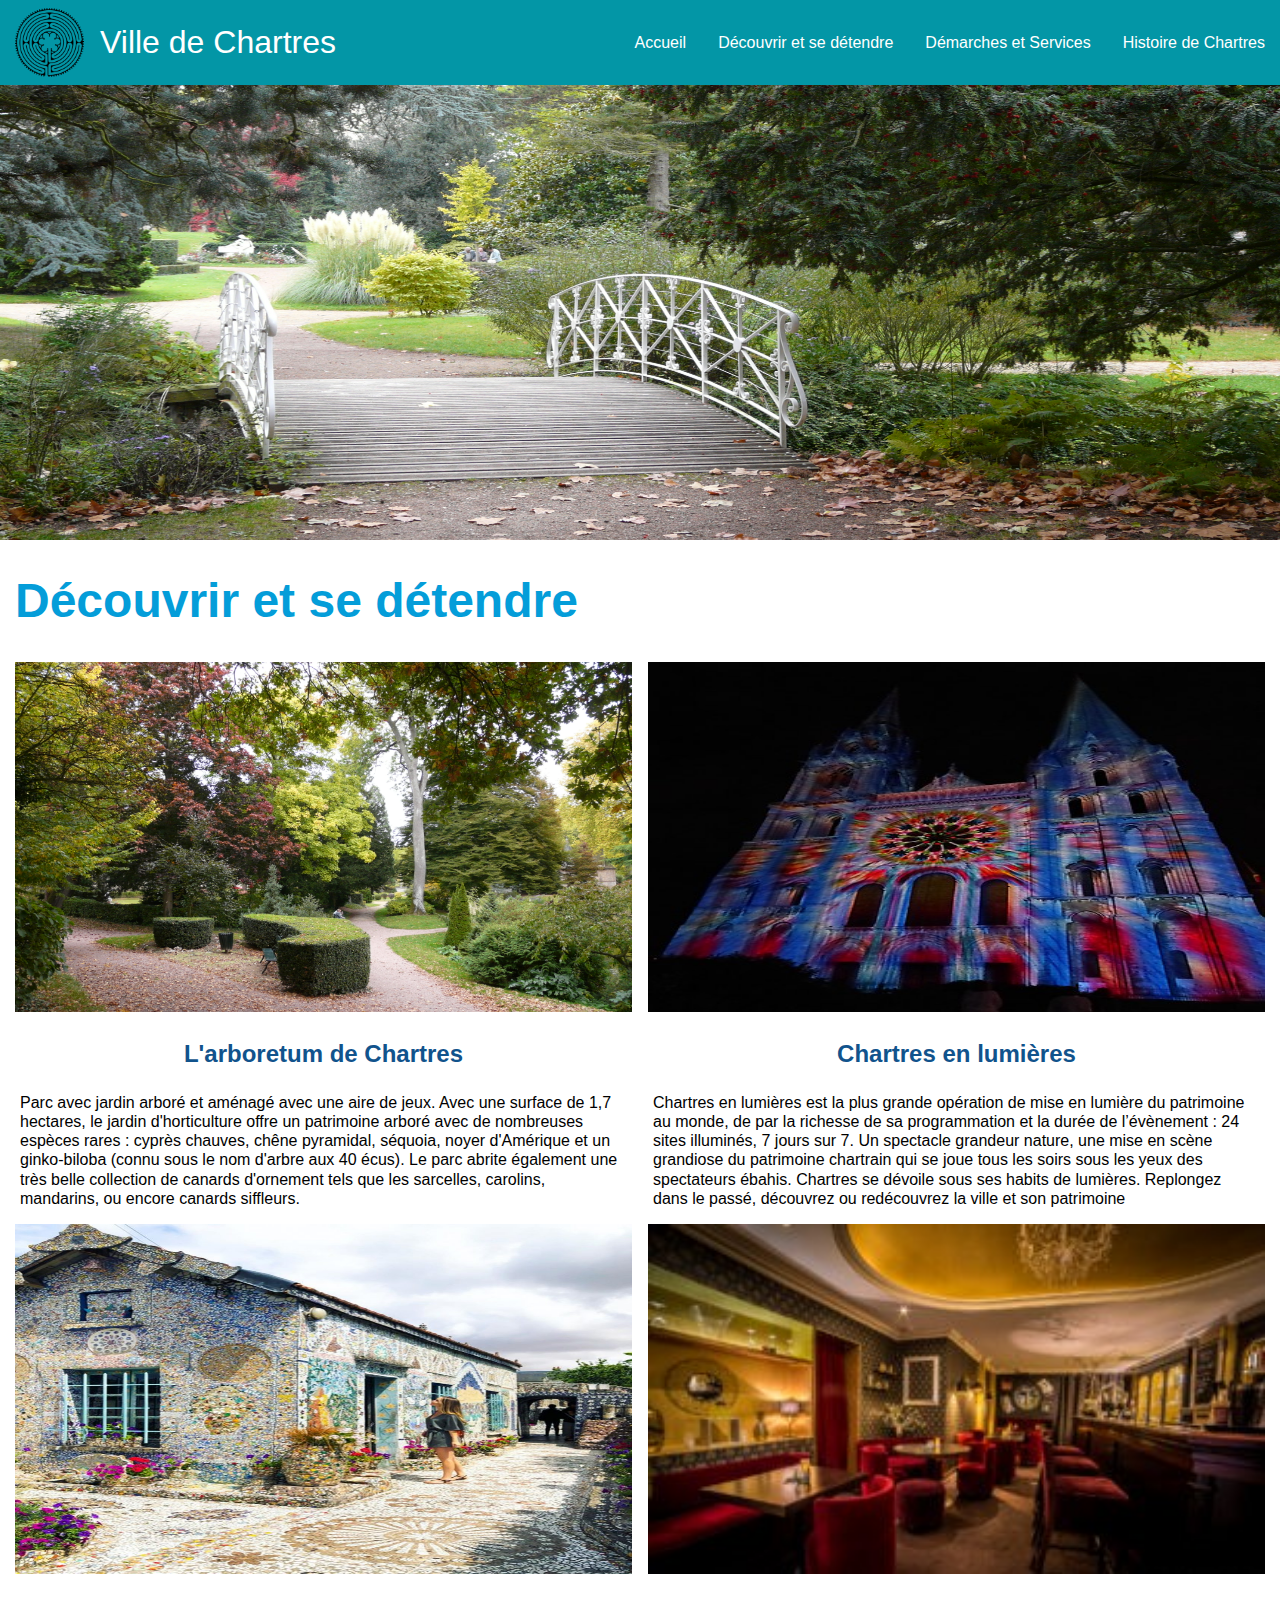
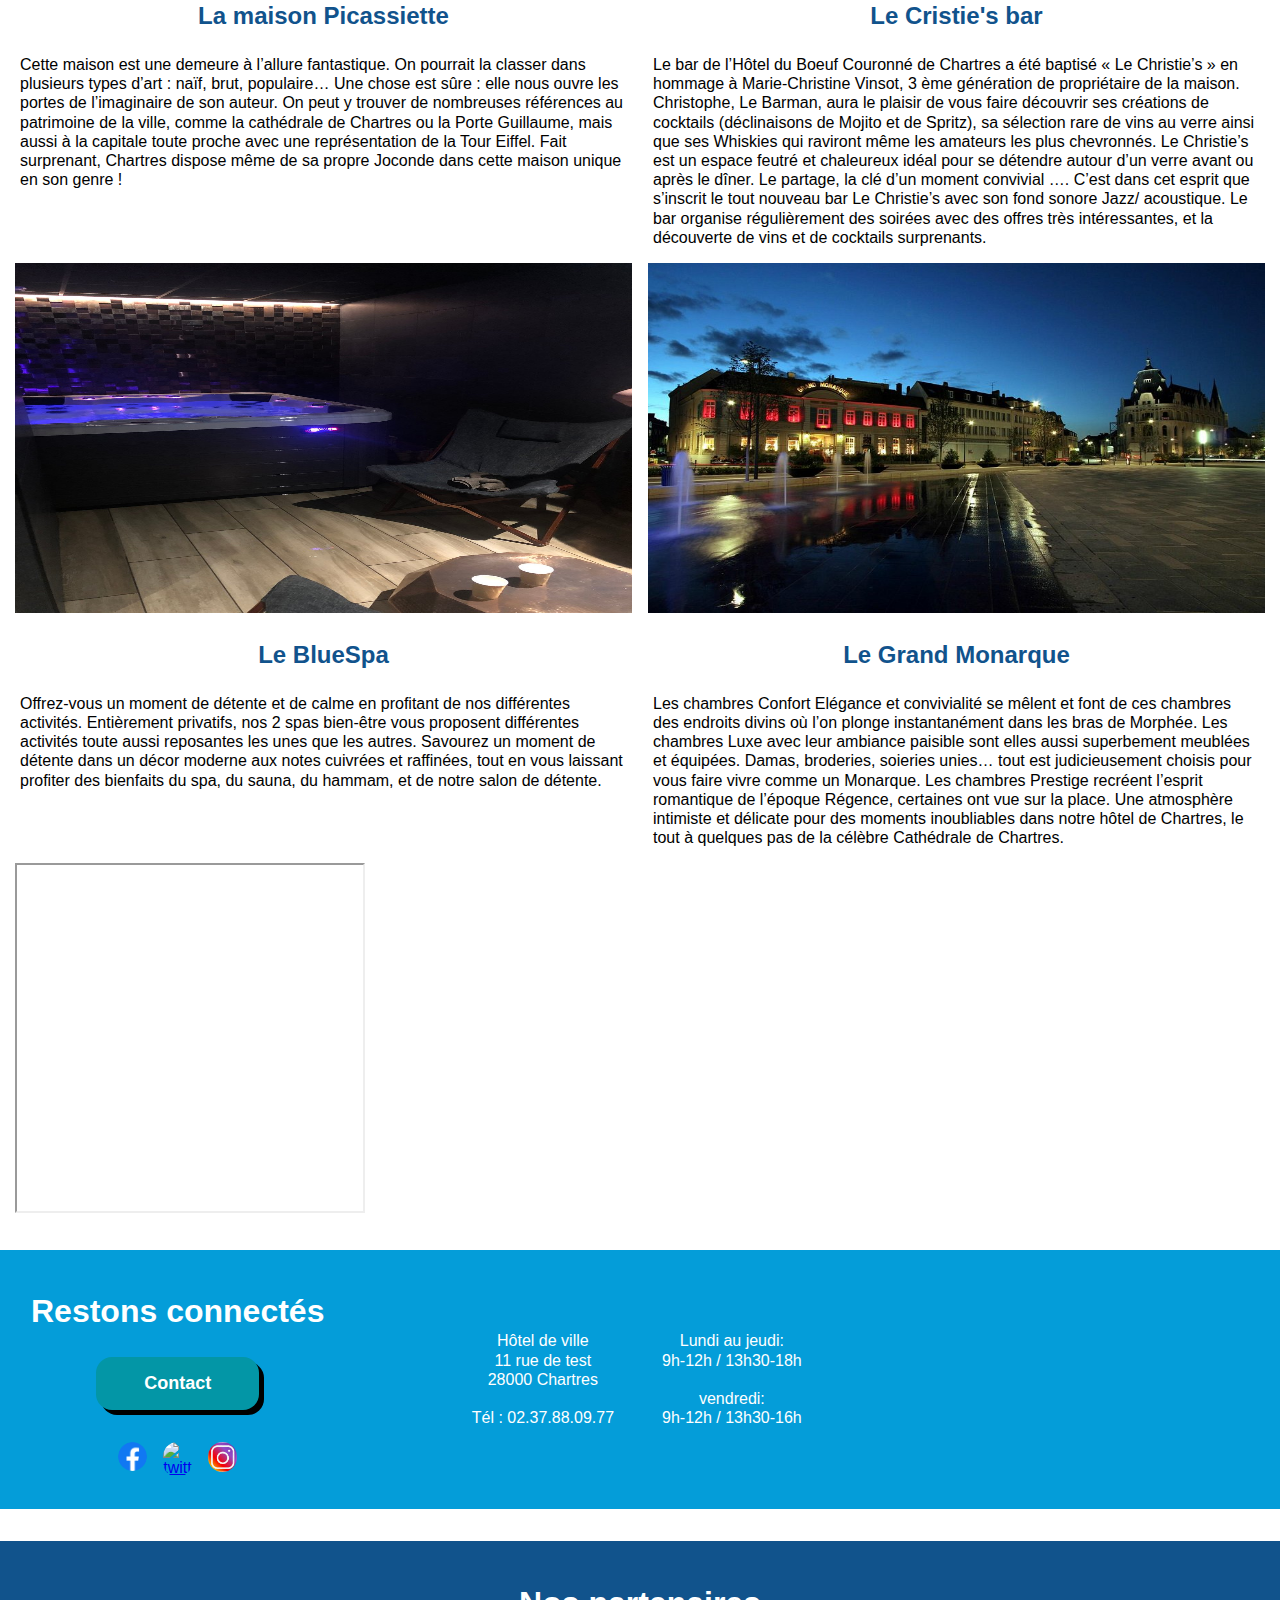
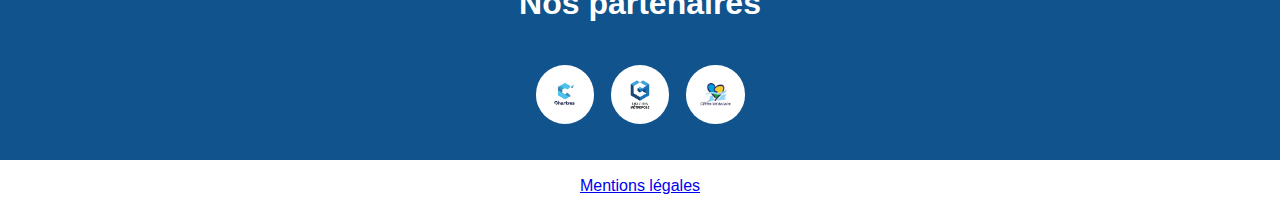
==== commit d938054a: "Merge branch 'dev' into decouvrir" ====
--- a/decouvrir.html
+++ b/decouvrir.html
@@ -47,10 +47,11 @@
         <img src="images/1_shel.jpg" alt="#" />
       </div>
     </section>
-    <!-- Card -->
-    <h1>Découvrir et se détendre</h1>
-
-    <div class="card__container">
+     <!-- Card -->
+     <div class="container">
+     <h1>Découvrir et se détendre</h1>
+
+     <div class="card__container" id ="decouvir">
       <div class="card">
         <div class="card__header">
           <a
@@ -93,9 +94,7 @@
           </p>
         </div>
       </div>
-    </div>
-    <!-- Card -->
-    <div class="card__container">
+     <!-- Card -->
       <div class="card">
         <div class="card__header">
           <a
@@ -146,9 +145,7 @@
           </p>
         </div>
       </div>
-    </div>
-    <!-- Card -->
-    <div class="card__container">
+    <!--card -->
       <div class="card">
         <div class="card__header">
           <a href="https://www.bluespa-chartres.com/">
@@ -168,7 +165,6 @@
         </div>
       </div>
       <!-- Card -->
-      <div class="card__container">
         <div class="card">
           <div class="card__header">
             <a href="https://www.bw-grand-monarque.com/fr/">
@@ -191,15 +187,11 @@
             </p>
           </div>
         </div>
-      </div>
+     </div>
+    <div class="map">
+      <iframe src="https://www.google.com/maps/d/embed?mid=1BlAtlUmHQVrPVgiFpRgDErftdNaWBnBF" width="350" height="350"></iframe>
     </div>
-    <div class="map">
-      <iframe
-        src="https://www.google.com/maps/d/embed?mid=1BlAtlUmHQVrPVgiFpRgDErftdNaWBnBF"
-        width="500"
-        height="400"
-      ></iframe>
-    </div>
+     </div>
     <footer>
       <!-- Bloc des liens sociaux et télephone du footer-->
       <div class="footer__social white">
@@ -277,14 +269,7 @@
           </div>
 
           <div class="footer__map">
-            <iframe
-              src="https://www.google.com/maps/embed?pb=!1m18!1m12!1m3!1d1871.4796262361963!2d1.4853905749135718!3d48.44363715742267!2m3!1f0!2f0!3f0!3m2!1i1024!2i768!4f13.1!3m3!1m2!1s0x47e40c4f33dd9d71%3A0x31849dc227244cbd!2sH%C3%B4tel%20de%20Ville!5e0!3m2!1sfr!2sfr!4v1633532471050!5m2!1sfr!2sfr"
-              width="400"
-              height="300"
-              style="border: 0"
-              allowfullscreen=""
-              loading="lazy"
-            ></iframe>
+            <iframe src="https://www.google.com/maps/embed?pb=!1m18!1m12!1m3!1d1871.4796262361963!2d1.4853905749135718!3d48.44363715742267!2m3!1f0!2f0!3f0!3m2!1i1024!2i768!4f13.1!3m3!1m2!1s0x47e40c4f33dd9d71%3A0x31849dc227244cbd!2sH%C3%B4tel%20de%20Ville!5e0!3m2!1sfr!2sfr!4v1633532471050!5m2!1sfr!2sfr" width="300" height="200" style="border:0;" allowfullscreen="" loading="lazy"></iframe>
           </div>
         </div>
       </div>
--- a/style.css
+++ b/style.css
@@ -134,7 +134,6 @@
   transition: transform cubic-bezier(0.175, 0.885, 0.32, 1.275) 0.3s;
   z-index: 3;
   left: 0;
-  right: 40vw;
 }
 .header__menu_mobile ul {
   display: flex;
@@ -143,6 +142,7 @@
   height: 100%;
   gap: 4rem;
   justify-content: center;
+  padding: 3rem;
 }
 .header__menu_mobile.is-open {
   transform: translateX(0);
@@ -152,7 +152,7 @@
   width: 100%;
   max-height: 60vh;
 }
-
+/*css Renaud*/
 /*contact modal */
 #myModal {
   display: none;
@@ -205,7 +205,12 @@
   height: 100%;
 }
 /*image*/
-
+.card__header img{
+  max-width: 100%;
+  max-height: 350px;
+  height: 350px;
+}
+/*fin css Renaud bisous ;p */ 
 /* CARD */
 .card img {
   width: 100%;
@@ -217,6 +222,9 @@
   grid-template-columns: 1;
   grid-template-rows: 4;
   background-color: var(--grey);
+}
+.card__header__img img {
+  width: 100%;
 }
 .card__body__hist {
   padding-right: 2px;
@@ -315,21 +323,31 @@
     grid-template-columns: repeat(3, 1fr);
     gap: 0 1rem;
   }
-
+  .card__container#decouvir{
+    display: grid;
+    grid-template-columns: repeat(2,1fr);
+  }
   /* css page histoire*/
   .card__header__img img {
+    display: block;
     width: 300px;
-    height: 200px;
-    margin: 15px;
-    display: flex;
   }
   .card__hist {
     display: flex;
     align-items: center;
+    padding: 1rem;
+  }
+  .card__body__hist {
+    padding: 1rem;
   }
   .card__pair {
     display: flex;
+    align-items: center;
     flex-direction: row-reverse;
+    padding: 1rem;
+  }
+  .footer__social .container {
+    gap: 0.9rem;
   }
   .footer__social > div {
     display: flex;
@@ -457,64 +475,3 @@
   transform: rotate(-180deg);
   margin-bottom: 1rem;
 }
-
-/* CSS page Démarche et Services */
-.grid {
-  display: grid;
-  grid-template-columns: repeat(2,1fr);
-  justify-items: center;
-}
-.grid img {
-  max-width: 100px;
-}
-.grid p {
-  text-align: center;
-}
-.grid__icon {
-  display: flex;
-  flex-direction: column;
-  align-items: center;
-}
-.grid__icon1 {
-  grid-column: 1;
-  grid-row: 1;
-}
-.grid__icon2 {
-  grid-column: 2;
-  grid-row: 1;
-}
-.grid__icon3 {
-  grid-column: 1;
-  grid-row: 2;
-}
-.grid__icon4 {
-  grid-column: 2;
-  grid-row: 2;
-}
-.grid__icon5 {
-  grid-column: 1;
-  grid-row: 3;
-}
-.grid__icon6 {
-  grid-column: 2;
-  grid-row: 3;
-}
-
-#admin {
-  display: none;
-}
-#transport {
-  display: none;
-}
-#health {
-  display: none;
-}
-#teach {
-  display: none;
-}
-#social {
-  display: none;
-}
-#publicMarket {
-  display: none;
-}
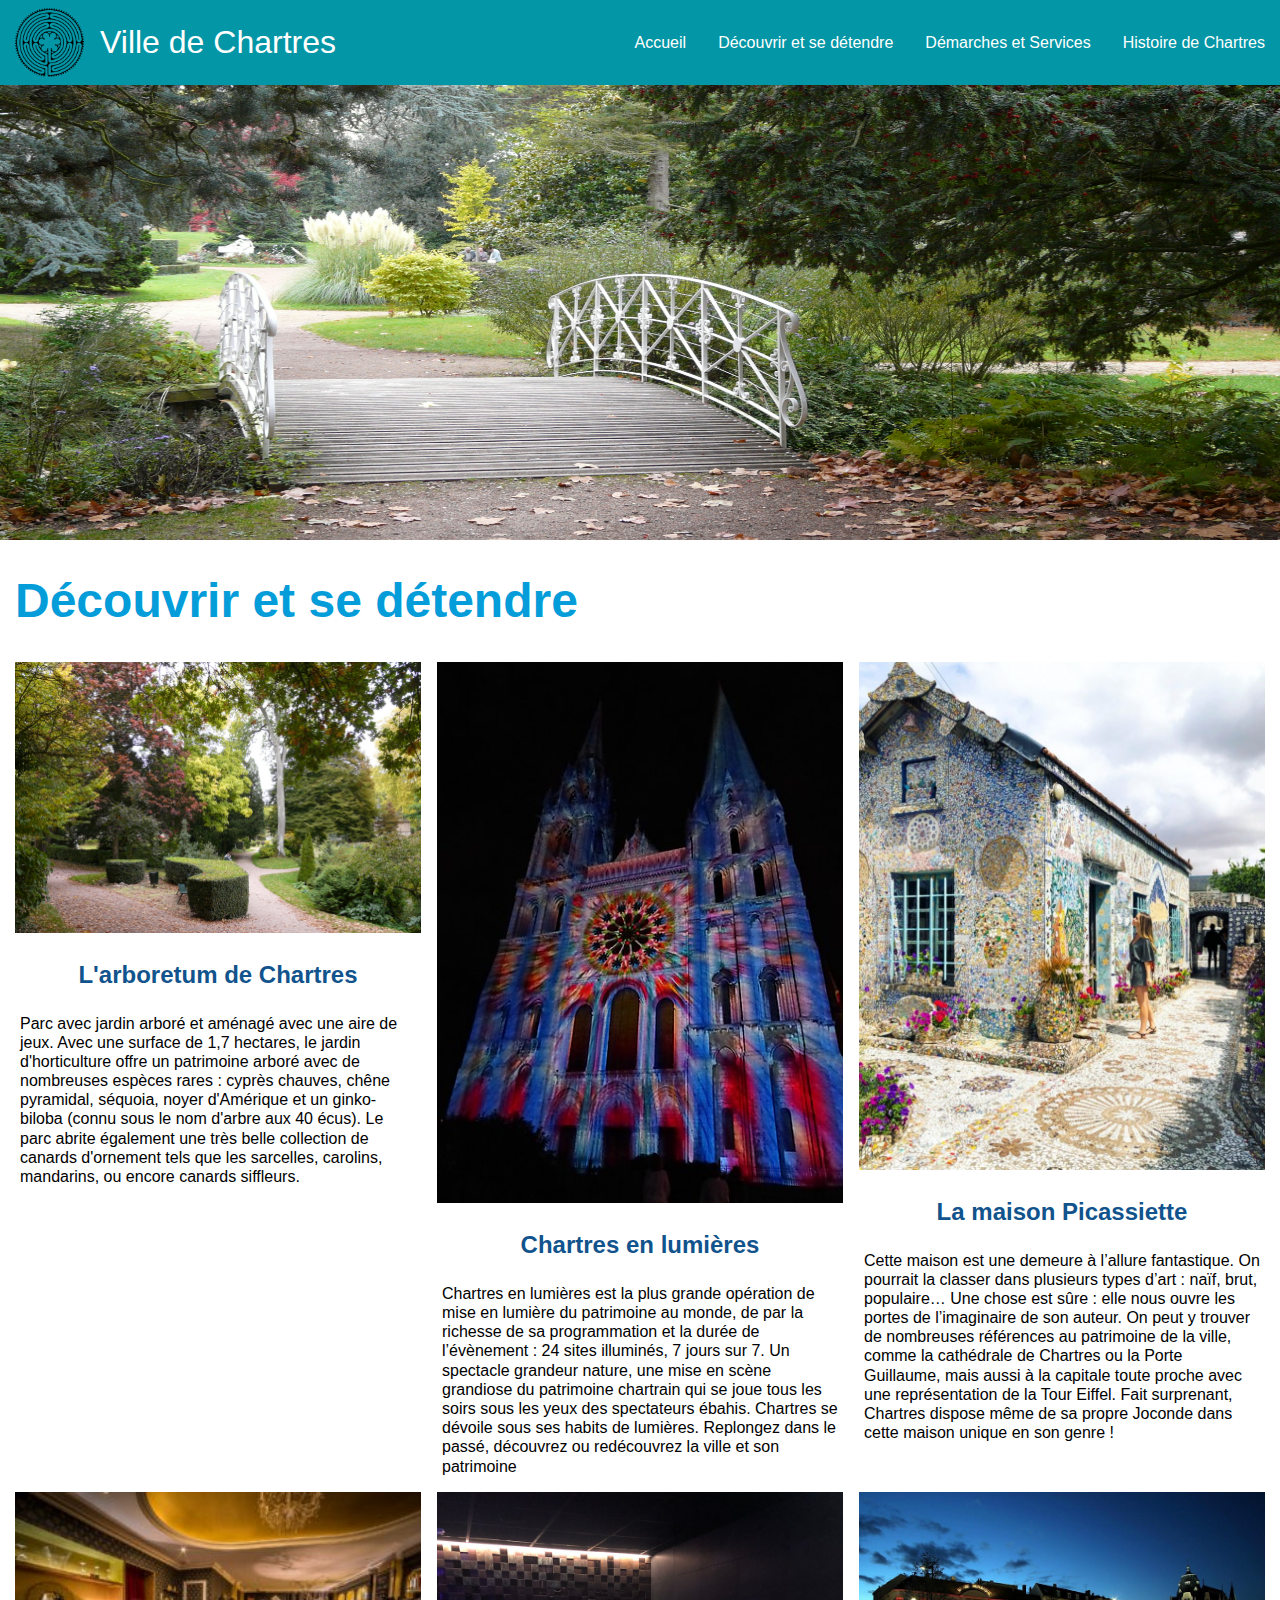
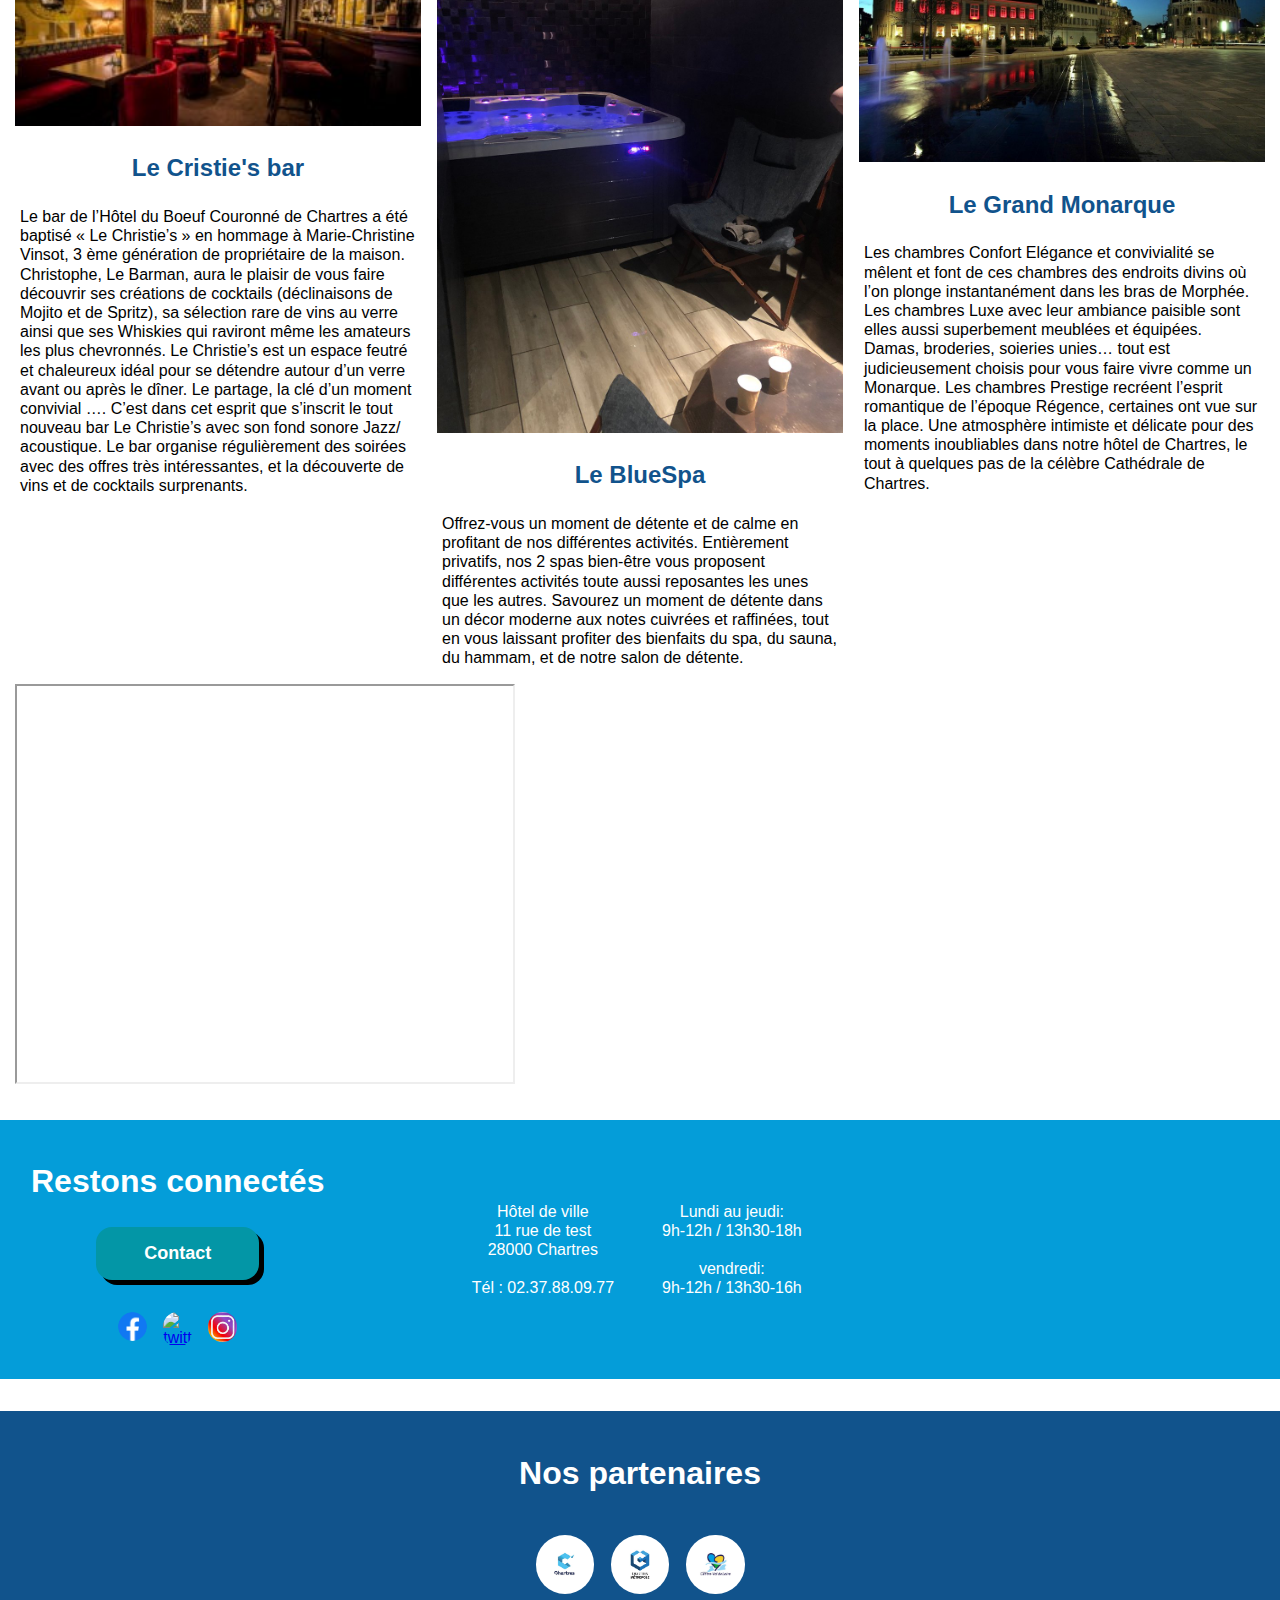
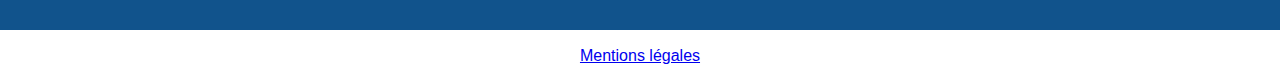
==== commit 84f220dd: "fix bug" ====
--- a/decouvrir.html
+++ b/decouvrir.html
@@ -47,124 +47,123 @@
         <img src="images/1_shel.jpg" alt="#" />
       </div>
     </section>
-     <!-- Card -->
-     <div class="container">
-     <h1>Découvrir et se détendre</h1>
-
-     <div class="card__container" id ="decouvir">
-      <div class="card">
-        <div class="card__header">
-          <a
-            href="https://www.chartres-tourisme.com/vivez/loisirs/parcs-et-jardins/jardin-d-horticulture-1360601"
-          >
-            <img src="images/arboretum-de-chartres.jpg" alt="#" />
-          </a>
-        </div>
-        <div class="card__body">
-          <h3>L'arboretum de Chartres</h3>
-          <p>
-            Parc avec jardin arboré et aménagé avec une aire de jeux. Avec une
-            surface de 1,7 hectares, le jardin d'horticulture offre un
-            patrimoine arboré avec de nombreuses espèces rares : cyprès chauves,
-            chêne pyramidal, séquoia, noyer d'Amérique et un ginko-biloba (connu
-            sous le nom d'arbre aux 40 écus). Le parc abrite également une très
-            belle collection de canards d'ornement tels que les sarcelles,
-            carolins, mandarins, ou encore canards siffleurs.
-          </p>
-        </div>
-      </div>
-      <!-- Card -->
-      <div class="card">
-        <div class="card__header">
-          <a href="https://www.chartresenlumieres.com/fr/">
-            <img src="images/cathedrale-de-chartres.jpg" alt="#" />
-          </a>
-        </div>
-        <div class="card__body">
-          <h3>Chartres en lumières</h3>
-
-          <p>
-            Chartres en lumières est la plus grande opération de mise en lumière
-            du patrimoine au monde, de par la richesse de sa programmation et la
-            durée de l’évènement : 24 sites illuminés, 7 jours sur 7. Un
-            spectacle grandeur nature, une mise en scène grandiose du patrimoine
-            chartrain qui se joue tous les soirs sous les yeux des spectateurs
-            ébahis. Chartres se dévoile sous ses habits de lumières. Replongez
-            dans le passé, découvrez ou redécouvrez la ville et son patrimoine
-          </p>
-        </div>
-      </div>
-     <!-- Card -->
-      <div class="card">
-        <div class="card__header">
-          <a
-            href="https://www.chartres-tourisme.com/explorez/maisons-remarquables/maison-picassiette"
-          >
-            <img src="images/maison-picassiette.jpg" alt="#" />
-          </a>
-        </div>
-        <div class="card__body">
-          <h3>La maison Picassiette</h3>
-          <p>
-            Cette maison est une demeure à l’allure fantastique. On pourrait la
-            classer dans plusieurs types d’art : naïf, brut, populaire… Une
-            chose est sûre : elle nous ouvre les portes de l’imaginaire de son
-            auteur. On peut y trouver de nombreuses références au patrimoine de
-            la ville, comme la cathédrale de Chartres ou la Porte Guillaume,
-            mais aussi à la capitale toute proche avec une représentation de la
-            Tour Eiffel. Fait surprenant, Chartres dispose même de sa propre
-            Joconde dans cette maison unique en son genre !
-          </p>
-        </div>
-      </div>
-      <!-- Card -->
-      <div class="card">
-        <div class="card__header">
-          <a
-            href="https://www.leboeufcouronne.com/bar-restaurant-amphitryon-hotel-centre-ville-chartres"
-          >
-            <img src="images/le-christies-bar-chartres.jpg" alt="#" />
-          </a>
-        </div>
-        <div class="card__body">
-          <h3>Le Cristie's bar</h3>
-
-          <p>
-            Le bar de l’Hôtel du Boeuf Couronné de Chartres a été baptisé « Le
-            Christie’s » en hommage à Marie-Christine Vinsot, 3 ème génération
-            de propriétaire de la maison. Christophe, Le Barman, aura le plaisir
-            de vous faire découvrir ses créations de cocktails (déclinaisons de
-            Mojito et de Spritz), sa sélection rare de vins au verre ainsi que
-            ses Whiskies qui raviront même les amateurs les plus chevronnés. Le
-            Christie’s est un espace feutré et chaleureux idéal pour se détendre
-            autour d’un verre avant ou après le dîner. Le partage, la clé d’un
-            moment convivial …. C’est dans cet esprit que s’inscrit le tout
-            nouveau bar Le Christie’s avec son fond sonore Jazz/ acoustique. Le
-            bar organise régulièrement des soirées avec des offres très
-            intéressantes, et la découverte de vins et de cocktails surprenants.
-          </p>
-        </div>
-      </div>
-    <!--card -->
-      <div class="card">
-        <div class="card__header">
-          <a href="https://www.bluespa-chartres.com/">
-            <img src="images/BlueSpa.jpeg" alt="#" />
-          </a>
-        </div>
-        <div class="card__body">
-          <h3>Le BlueSpa</h3>
-          <p>
-            Offrez-vous un moment de détente et de calme en profitant de nos
-            différentes activités. Entièrement privatifs, nos 2 spas bien-être
-            vous proposent différentes activités toute aussi reposantes les unes
-            que les autres. Savourez un moment de détente dans un décor moderne
-            aux notes cuivrées et raffinées, tout en vous laissant profiter des
-            bienfaits du spa, du sauna, du hammam, et de notre salon de détente.
-          </p>
-        </div>
-      </div>
-      <!-- Card -->
+    <!-- Card -->
+    <div class="container">
+      <h1>Découvrir et se détendre</h1>
+      <div class="card__container">
+        <div class="card">
+          <div class="card__header">
+            <a
+              href="https://www.chartres-tourisme.com/vivez/loisirs/parcs-et-jardins/jardin-d-horticulture-1360601"
+            >
+              <img src="images/arboretum-de-chartres.jpg" alt="#" />
+            </a>
+          </div>
+          <div class="card__body">
+            <h3>L'arboretum de Chartres</h3>
+            <p>
+              Parc avec jardin arboré et aménagé avec une aire de jeux. Avec une
+              surface de 1,7 hectares, le jardin d'horticulture offre un
+              patrimoine arboré avec de nombreuses espèces rares : cyprès
+              chauves, chêne pyramidal, séquoia, noyer d'Amérique et un
+              ginko-biloba (connu sous le nom d'arbre aux 40 écus). Le parc
+              abrite également une très belle collection de canards d'ornement
+              tels que les sarcelles, carolins, mandarins, ou encore canards
+              siffleurs.
+            </p>
+          </div>
+        </div>
+        <div class="card">
+          <div class="card__header">
+            <a href="https://www.chartresenlumieres.com/fr/">
+              <img src="images/cathedrale-de-chartres.jpg" alt="#" />
+            </a>
+          </div>
+          <div class="card__body">
+            <h3>Chartres en lumières</h3>
+
+            <p>
+              Chartres en lumières est la plus grande opération de mise en
+              lumière du patrimoine au monde, de par la richesse de sa
+              programmation et la durée de l’évènement : 24 sites illuminés, 7
+              jours sur 7. Un spectacle grandeur nature, une mise en scène
+              grandiose du patrimoine chartrain qui se joue tous les soirs sous
+              les yeux des spectateurs ébahis. Chartres se dévoile sous ses
+              habits de lumières. Replongez dans le passé, découvrez ou
+              redécouvrez la ville et son patrimoine
+            </p>
+          </div>
+        </div>
+        <div class="card">
+          <div class="card__header">
+            <a
+              href="https://www.chartres-tourisme.com/explorez/maisons-remarquables/maison-picassiette"
+            >
+              <img src="images/maison-picassiette.jpg" alt="#" />
+            </a>
+          </div>
+          <div class="card__body">
+            <h3>La maison Picassiette</h3>
+            <p>
+              Cette maison est une demeure à l’allure fantastique. On pourrait
+              la classer dans plusieurs types d’art : naïf, brut, populaire… Une
+              chose est sûre : elle nous ouvre les portes de l’imaginaire de son
+              auteur. On peut y trouver de nombreuses références au patrimoine
+              de la ville, comme la cathédrale de Chartres ou la Porte
+              Guillaume, mais aussi à la capitale toute proche avec une
+              représentation de la Tour Eiffel. Fait surprenant, Chartres
+              dispose même de sa propre Joconde dans cette maison unique en son
+              genre !
+            </p>
+          </div>
+        </div>
+        <div class="card">
+          <div class="card__header">
+            <a
+              href="https://www.leboeufcouronne.com/bar-restaurant-amphitryon-hotel-centre-ville-chartres"
+            >
+              <img src="images/le-christies-bar-chartres.jpg" alt="#" />
+            </a>
+          </div>
+          <div class="card__body">
+            <h3>Le Cristie's bar</h3>
+
+            <p>
+              Le bar de l’Hôtel du Boeuf Couronné de Chartres a été baptisé « Le
+              Christie’s » en hommage à Marie-Christine Vinsot, 3 ème génération
+              de propriétaire de la maison. Christophe, Le Barman, aura le
+              plaisir de vous faire découvrir ses créations de cocktails
+              (déclinaisons de Mojito et de Spritz), sa sélection rare de vins
+              au verre ainsi que ses Whiskies qui raviront même les amateurs les
+              plus chevronnés. Le Christie’s est un espace feutré et chaleureux
+              idéal pour se détendre autour d’un verre avant ou après le dîner.
+              Le partage, la clé d’un moment convivial …. C’est dans cet esprit
+              que s’inscrit le tout nouveau bar Le Christie’s avec son fond
+              sonore Jazz/ acoustique. Le bar organise régulièrement des soirées
+              avec des offres très intéressantes, et la découverte de vins et de
+              cocktails surprenants.
+            </p>
+          </div>
+        </div>
+        <div class="card">
+          <div class="card__header">
+            <a href="https://www.bluespa-chartres.com/">
+              <img src="images/BlueSpa.jpeg" alt="#" />
+            </a>
+          </div>
+          <div class="card__body">
+            <h3>Le BlueSpa</h3>
+            <p>
+              Offrez-vous un moment de détente et de calme en profitant de nos
+              différentes activités. Entièrement privatifs, nos 2 spas bien-être
+              vous proposent différentes activités toute aussi reposantes les
+              unes que les autres. Savourez un moment de détente dans un décor
+              moderne aux notes cuivrées et raffinées, tout en vous laissant
+              profiter des bienfaits du spa, du sauna, du hammam, et de notre
+              salon de détente.
+            </p>
+          </div>
+        </div>
         <div class="card">
           <div class="card__header">
             <a href="https://www.bw-grand-monarque.com/fr/">
@@ -187,11 +186,16 @@
             </p>
           </div>
         </div>
-     </div>
-    <div class="map">
-      <iframe src="https://www.google.com/maps/d/embed?mid=1BlAtlUmHQVrPVgiFpRgDErftdNaWBnBF" width="350" height="350"></iframe>
+      </div>
+      <div class="map">
+        <iframe
+          src="https://www.google.com/maps/d/embed?mid=1BlAtlUmHQVrPVgiFpRgDErftdNaWBnBF"
+          width="500"
+          height="400"
+        ></iframe>
+      </div>
     </div>
-     </div>
+
     <footer>
       <!-- Bloc des liens sociaux et télephone du footer-->
       <div class="footer__social white">
@@ -269,7 +273,14 @@
           </div>
 
           <div class="footer__map">
-            <iframe src="https://www.google.com/maps/embed?pb=!1m18!1m12!1m3!1d1871.4796262361963!2d1.4853905749135718!3d48.44363715742267!2m3!1f0!2f0!3f0!3m2!1i1024!2i768!4f13.1!3m3!1m2!1s0x47e40c4f33dd9d71%3A0x31849dc227244cbd!2sH%C3%B4tel%20de%20Ville!5e0!3m2!1sfr!2sfr!4v1633532471050!5m2!1sfr!2sfr" width="300" height="200" style="border:0;" allowfullscreen="" loading="lazy"></iframe>
+            <iframe
+              src="https://www.google.com/maps/embed?pb=!1m18!1m12!1m3!1d1871.4796262361963!2d1.4853905749135718!3d48.44363715742267!2m3!1f0!2f0!3f0!3m2!1i1024!2i768!4f13.1!3m3!1m2!1s0x47e40c4f33dd9d71%3A0x31849dc227244cbd!2sH%C3%B4tel%20de%20Ville!5e0!3m2!1sfr!2sfr!4v1633532471050!5m2!1sfr!2sfr"
+              width="300"
+              height="200"
+              style="border: 0"
+              allowfullscreen=""
+              loading="lazy"
+            ></iframe>
           </div>
         </div>
       </div>
--- a/style.css
+++ b/style.css
@@ -152,7 +152,7 @@
   width: 100%;
   max-height: 60vh;
 }
-/*css Renaud*/
+
 /*contact modal */
 #myModal {
   display: none;
@@ -205,12 +205,7 @@
   height: 100%;
 }
 /*image*/
-.card__header img{
-  max-width: 100%;
-  max-height: 350px;
-  height: 350px;
-}
-/*fin css Renaud bisous ;p */ 
+
 /* CARD */
 .card img {
   width: 100%;
@@ -316,17 +311,16 @@
   width: 350px;
   height: 250px;
 }
-
+.card__hist,
+.card__pair {
+  padding: 1rem;
+}
 @media screen and (min-width: 768px) {
   .card__container {
     display: grid;
     grid-template-columns: repeat(3, 1fr);
     gap: 0 1rem;
   }
-  .card__container#decouvir{
-    display: grid;
-    grid-template-columns: repeat(2,1fr);
-  }
   /* css page histoire*/
   .card__header__img img {
     display: block;
@@ -335,7 +329,6 @@
   .card__hist {
     display: flex;
     align-items: center;
-    padding: 1rem;
   }
   .card__body__hist {
     padding: 1rem;
@@ -415,6 +408,7 @@
     opacity: 0;
   }
 }
+
 .magazine .card.news {
   display: block;
   margin-bottom: 1rem;
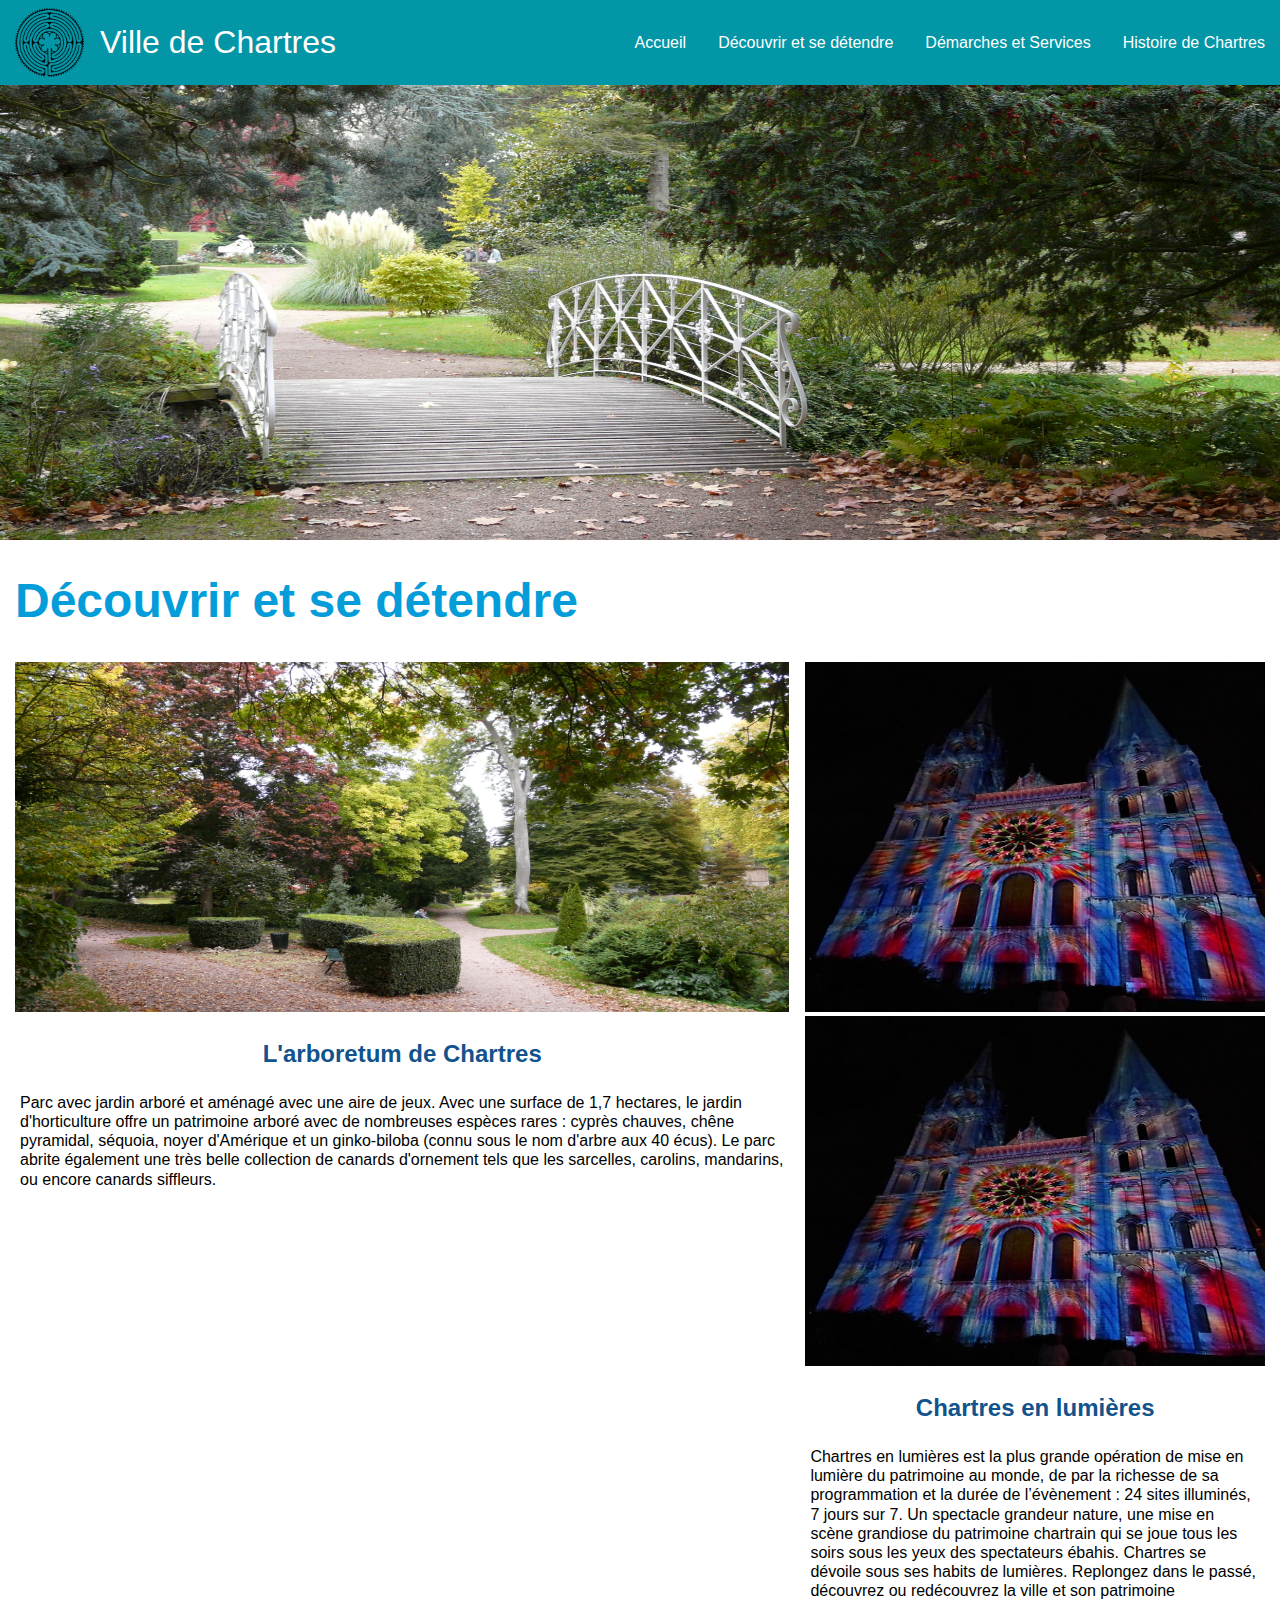
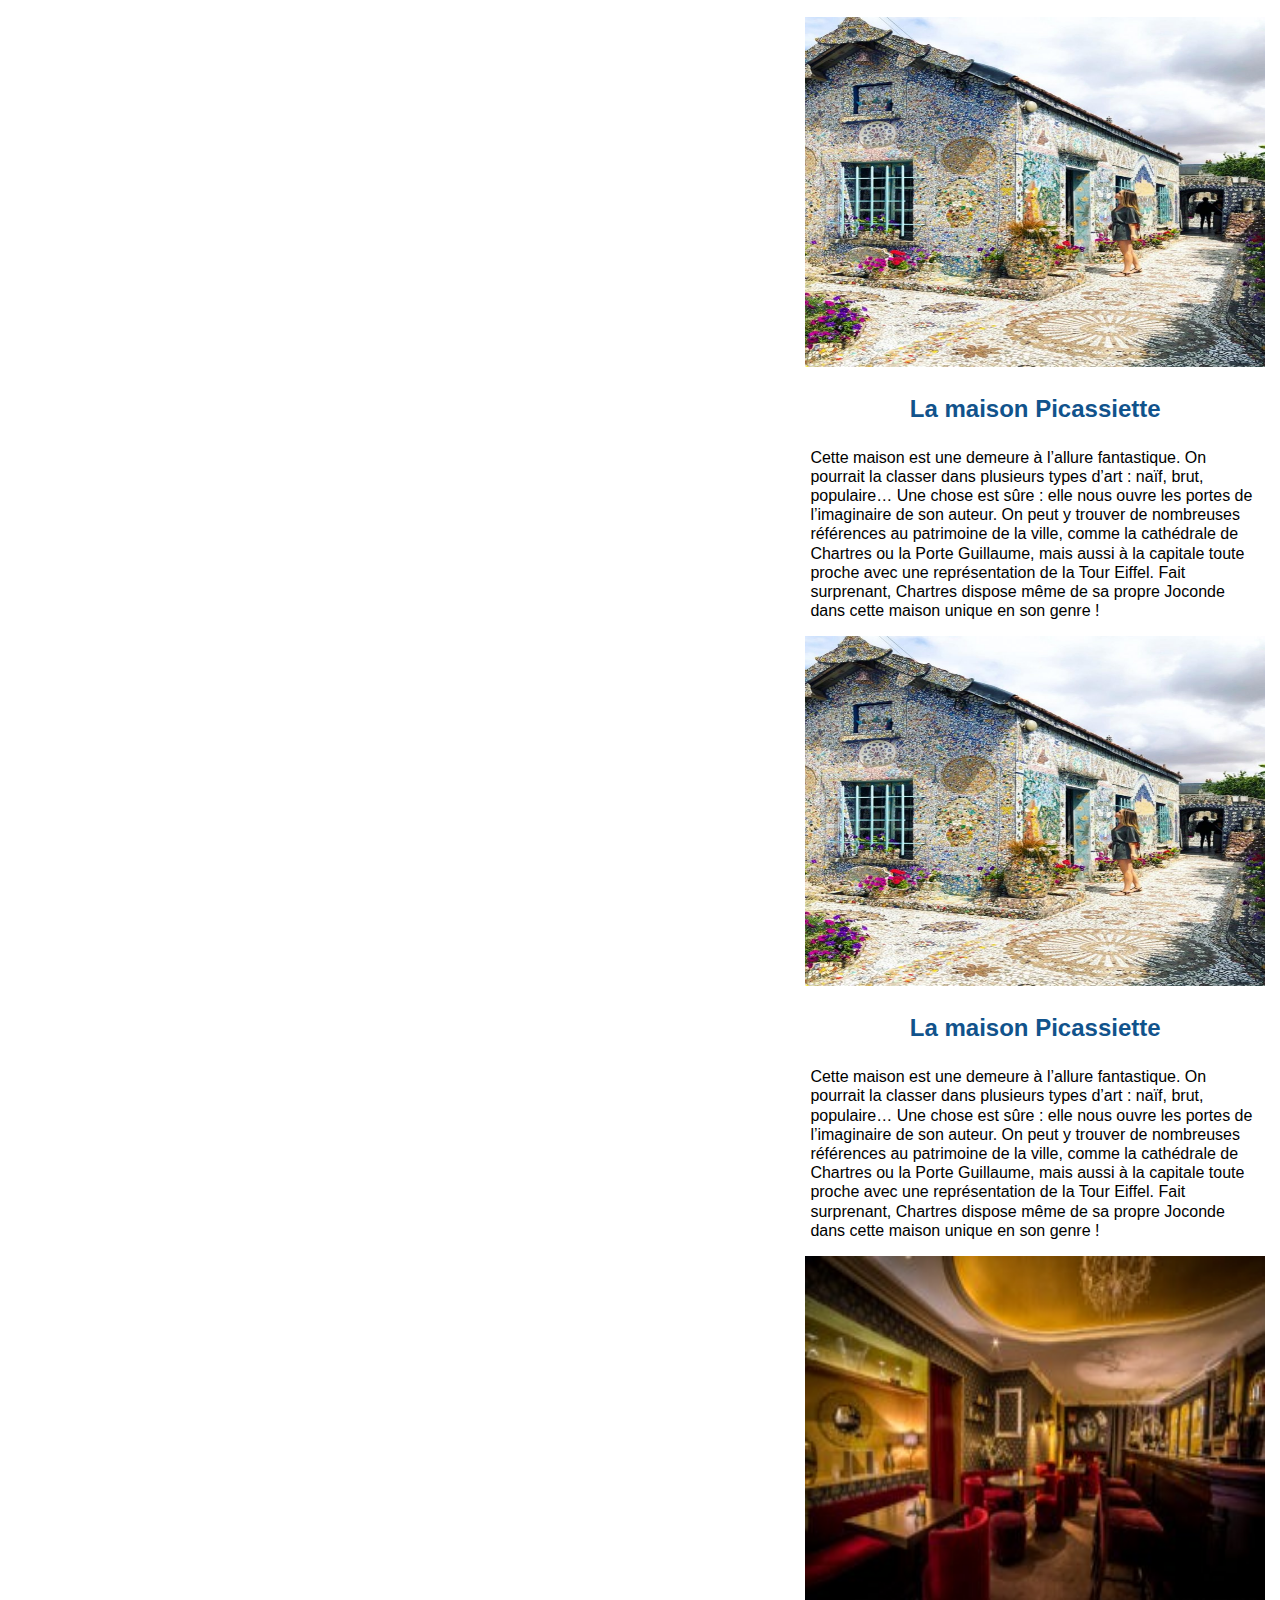
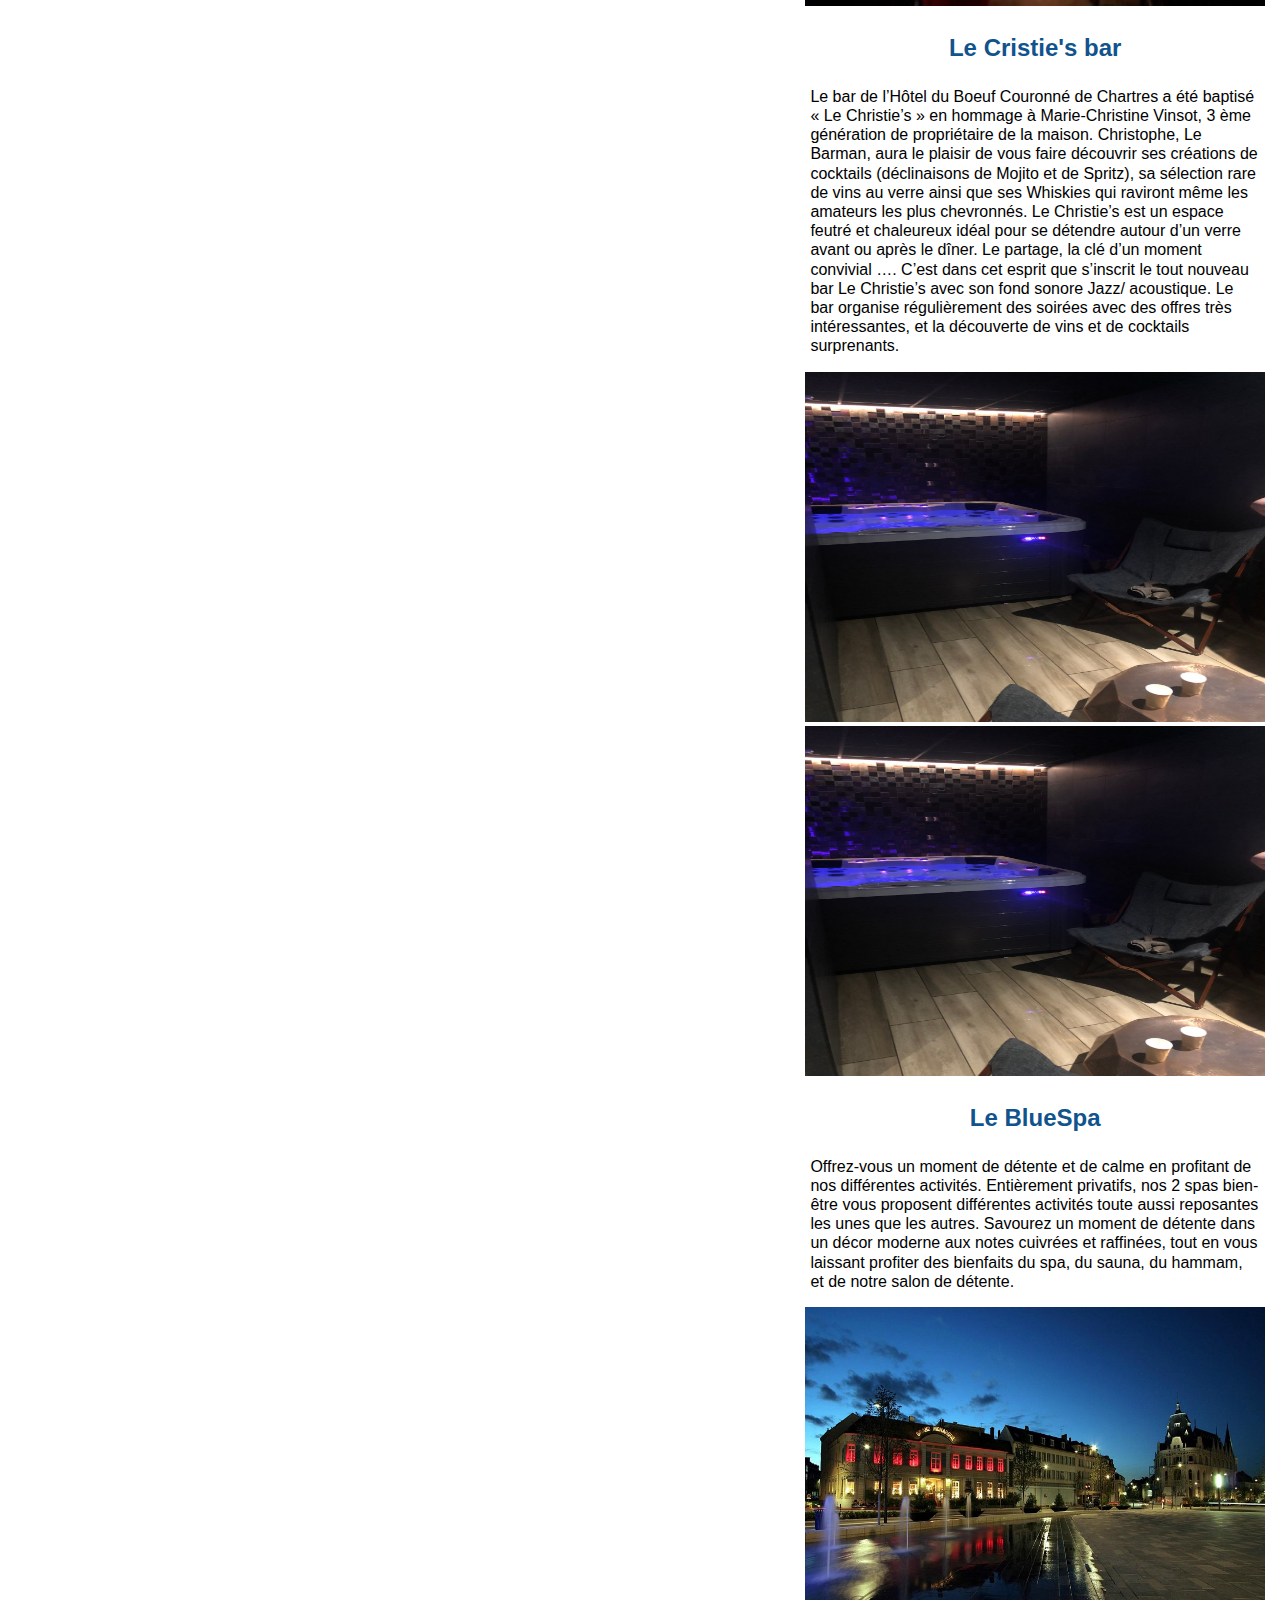
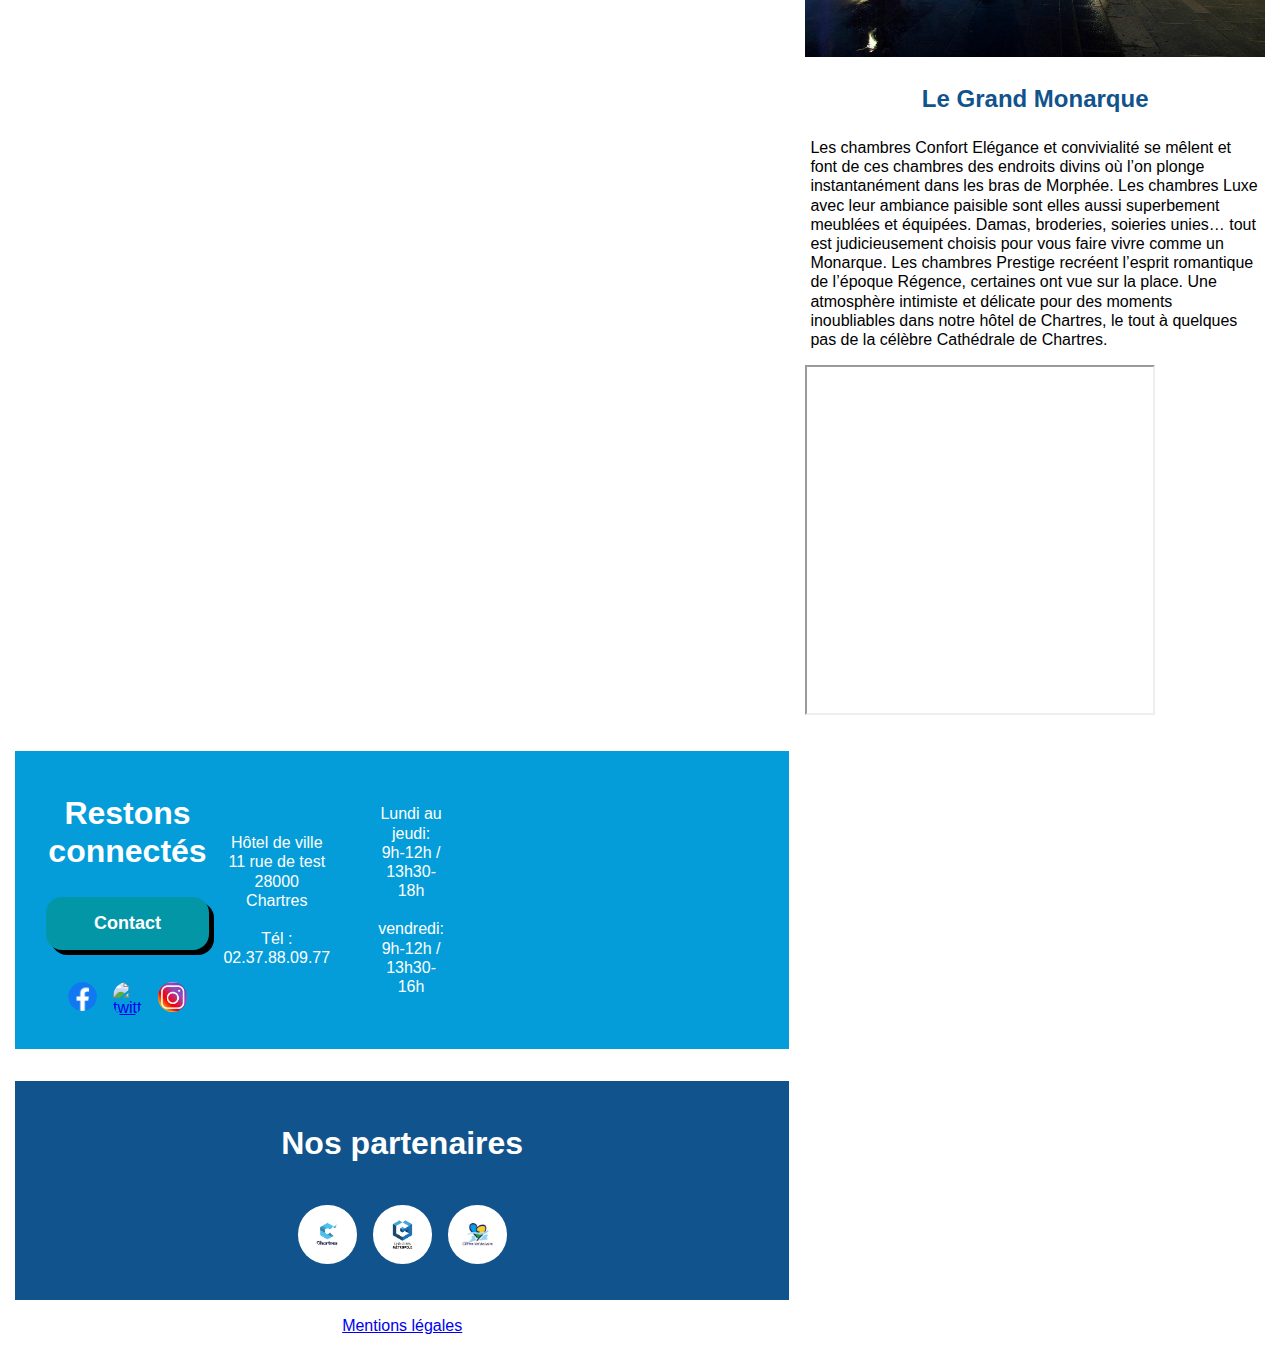
==== commit 39c92d7a: "Merge branch 'dev' into accueil" ====
--- a/decouvrir.html
+++ b/decouvrir.html
@@ -47,31 +47,38 @@
         <img src="images/1_shel.jpg" alt="#" />
       </div>
     </section>
-    <!-- Card -->
-    <div class="container">
-      <h1>Découvrir et se détendre</h1>
-      <div class="card__container">
-        <div class="card">
-          <div class="card__header">
-            <a
-              href="https://www.chartres-tourisme.com/vivez/loisirs/parcs-et-jardins/jardin-d-horticulture-1360601"
-            >
-              <img src="images/arboretum-de-chartres.jpg" alt="#" />
-            </a>
-          </div>
-          <div class="card__body">
-            <h3>L'arboretum de Chartres</h3>
-            <p>
-              Parc avec jardin arboré et aménagé avec une aire de jeux. Avec une
-              surface de 1,7 hectares, le jardin d'horticulture offre un
-              patrimoine arboré avec de nombreuses espèces rares : cyprès
-              chauves, chêne pyramidal, séquoia, noyer d'Amérique et un
-              ginko-biloba (connu sous le nom d'arbre aux 40 écus). Le parc
-              abrite également une très belle collection de canards d'ornement
-              tels que les sarcelles, carolins, mandarins, ou encore canards
-              siffleurs.
-            </p>
-          </div>
+     <!-- Card -->
+     <div class="container">
+     <h1>Découvrir et se détendre</h1>
+
+     <div class="card__container" id ="decouvir">
+      <div class="card">
+        <div class="card__header">
+          <a
+            href="https://www.chartres-tourisme.com/vivez/loisirs/parcs-et-jardins/jardin-d-horticulture-1360601"
+          >
+            <img src="images/arboretum-de-chartres.jpg" alt="#" />
+          </a>
+        </div>
+        <div class="card__body">
+          <h3>L'arboretum de Chartres</h3>
+          <p>
+            Parc avec jardin arboré et aménagé avec une aire de jeux. Avec une
+            surface de 1,7 hectares, le jardin d'horticulture offre un
+            patrimoine arboré avec de nombreuses espèces rares : cyprès chauves,
+            chêne pyramidal, séquoia, noyer d'Amérique et un ginko-biloba (connu
+            sous le nom d'arbre aux 40 écus). Le parc abrite également une très
+            belle collection de canards d'ornement tels que les sarcelles,
+            carolins, mandarins, ou encore canards siffleurs.
+          </p>
+        </div>
+      </div>
+      <!-- Card -->
+      <div class="card">
+        <div class="card__header">
+          <a href="https://www.chartresenlumieres.com/fr/">
+            <img src="images/cathedrale-de-chartres.jpg" alt="#" />
+          </a>
         </div>
         <div class="card">
           <div class="card__header">
@@ -81,18 +88,38 @@
           </div>
           <div class="card__body">
             <h3>Chartres en lumières</h3>
-
-            <p>
-              Chartres en lumières est la plus grande opération de mise en
-              lumière du patrimoine au monde, de par la richesse de sa
-              programmation et la durée de l’évènement : 24 sites illuminés, 7
-              jours sur 7. Un spectacle grandeur nature, une mise en scène
-              grandiose du patrimoine chartrain qui se joue tous les soirs sous
-              les yeux des spectateurs ébahis. Chartres se dévoile sous ses
-              habits de lumières. Replongez dans le passé, découvrez ou
-              redécouvrez la ville et son patrimoine
-            </p>
-          </div>
+          <p>
+            Chartres en lumières est la plus grande opération de mise en lumière
+            du patrimoine au monde, de par la richesse de sa programmation et la
+            durée de l’évènement : 24 sites illuminés, 7 jours sur 7. Un
+            spectacle grandeur nature, une mise en scène grandiose du patrimoine
+            chartrain qui se joue tous les soirs sous les yeux des spectateurs
+            ébahis. Chartres se dévoile sous ses habits de lumières. Replongez
+            dans le passé, découvrez ou redécouvrez la ville et son patrimoine
+          </p>
+        </div>
+      </div>
+     <!-- Card -->
+      <div class="card">
+        <div class="card__header">
+          <a
+            href="https://www.chartres-tourisme.com/explorez/maisons-remarquables/maison-picassiette"
+          >
+            <img src="images/maison-picassiette.jpg" alt="#" />
+          </a>
+        </div>
+        <div class="card__body">
+          <h3>La maison Picassiette</h3>
+          <p>
+            Cette maison est une demeure à l’allure fantastique. On pourrait la
+            classer dans plusieurs types d’art : naïf, brut, populaire… Une
+            chose est sûre : elle nous ouvre les portes de l’imaginaire de son
+            auteur. On peut y trouver de nombreuses références au patrimoine de
+            la ville, comme la cathédrale de Chartres ou la Porte Guillaume,
+            mais aussi à la capitale toute proche avec une représentation de la
+            Tour Eiffel. Fait surprenant, Chartres dispose même de sa propre
+            Joconde dans cette maison unique en son genre !
+          </p>
         </div>
         <div class="card">
           <div class="card__header">
@@ -127,23 +154,28 @@
           </div>
           <div class="card__body">
             <h3>Le Cristie's bar</h3>
-
-            <p>
-              Le bar de l’Hôtel du Boeuf Couronné de Chartres a été baptisé « Le
-              Christie’s » en hommage à Marie-Christine Vinsot, 3 ème génération
-              de propriétaire de la maison. Christophe, Le Barman, aura le
-              plaisir de vous faire découvrir ses créations de cocktails
-              (déclinaisons de Mojito et de Spritz), sa sélection rare de vins
-              au verre ainsi que ses Whiskies qui raviront même les amateurs les
-              plus chevronnés. Le Christie’s est un espace feutré et chaleureux
-              idéal pour se détendre autour d’un verre avant ou après le dîner.
-              Le partage, la clé d’un moment convivial …. C’est dans cet esprit
-              que s’inscrit le tout nouveau bar Le Christie’s avec son fond
-              sonore Jazz/ acoustique. Le bar organise régulièrement des soirées
-              avec des offres très intéressantes, et la découverte de vins et de
-              cocktails surprenants.
-            </p>
-          </div>
+          <p>
+            Le bar de l’Hôtel du Boeuf Couronné de Chartres a été baptisé « Le
+            Christie’s » en hommage à Marie-Christine Vinsot, 3 ème génération
+            de propriétaire de la maison. Christophe, Le Barman, aura le plaisir
+            de vous faire découvrir ses créations de cocktails (déclinaisons de
+            Mojito et de Spritz), sa sélection rare de vins au verre ainsi que
+            ses Whiskies qui raviront même les amateurs les plus chevronnés. Le
+            Christie’s est un espace feutré et chaleureux idéal pour se détendre
+            autour d’un verre avant ou après le dîner. Le partage, la clé d’un
+            moment convivial …. C’est dans cet esprit que s’inscrit le tout
+            nouveau bar Le Christie’s avec son fond sonore Jazz/ acoustique. Le
+            bar organise régulièrement des soirées avec des offres très
+            intéressantes, et la découverte de vins et de cocktails surprenants.
+          </p>
+        </div>
+      </div>
+    <!--card -->
+      <div class="card">
+        <div class="card__header">
+          <a href="https://www.bluespa-chartres.com/">
+            <img src="images/BlueSpa.jpeg" alt="#" />
+          </a>
         </div>
         <div class="card">
           <div class="card__header">
@@ -164,6 +196,8 @@
             </p>
           </div>
         </div>
+      </div>
+      <!-- Card -->
         <div class="card">
           <div class="card__header">
             <a href="https://www.bw-grand-monarque.com/fr/">
@@ -186,16 +220,11 @@
             </p>
           </div>
         </div>
-      </div>
-      <div class="map">
-        <iframe
-          src="https://www.google.com/maps/d/embed?mid=1BlAtlUmHQVrPVgiFpRgDErftdNaWBnBF"
-          width="500"
-          height="400"
-        ></iframe>
-      </div>
+     </div>
+    <div class="map">
+      <iframe src="https://www.google.com/maps/d/embed?mid=1BlAtlUmHQVrPVgiFpRgDErftdNaWBnBF" width="350" height="350"></iframe>
     </div>
-
+     </div>
     <footer>
       <!-- Bloc des liens sociaux et télephone du footer-->
       <div class="footer__social white">
--- a/style.css
+++ b/style.css
@@ -152,7 +152,7 @@
   width: 100%;
   max-height: 60vh;
 }
-
+/*css Renaud*/
 /*contact modal */
 #myModal {
   display: none;
@@ -205,7 +205,12 @@
   height: 100%;
 }
 /*image*/
-
+.card__header img{
+  max-width: 100%;
+  max-height: 350px;
+  height: 350px;
+}
+/*fin css Renaud bisous ;p */ 
 /* CARD */
 .card img {
   width: 100%;
@@ -320,6 +325,10 @@
     display: grid;
     grid-template-columns: repeat(3, 1fr);
     gap: 0 1rem;
+  }
+  .card__container#decouvir{
+    display: grid;
+    grid-template-columns: repeat(2,1fr);
   }
   /* css page histoire*/
   .card__header__img img {
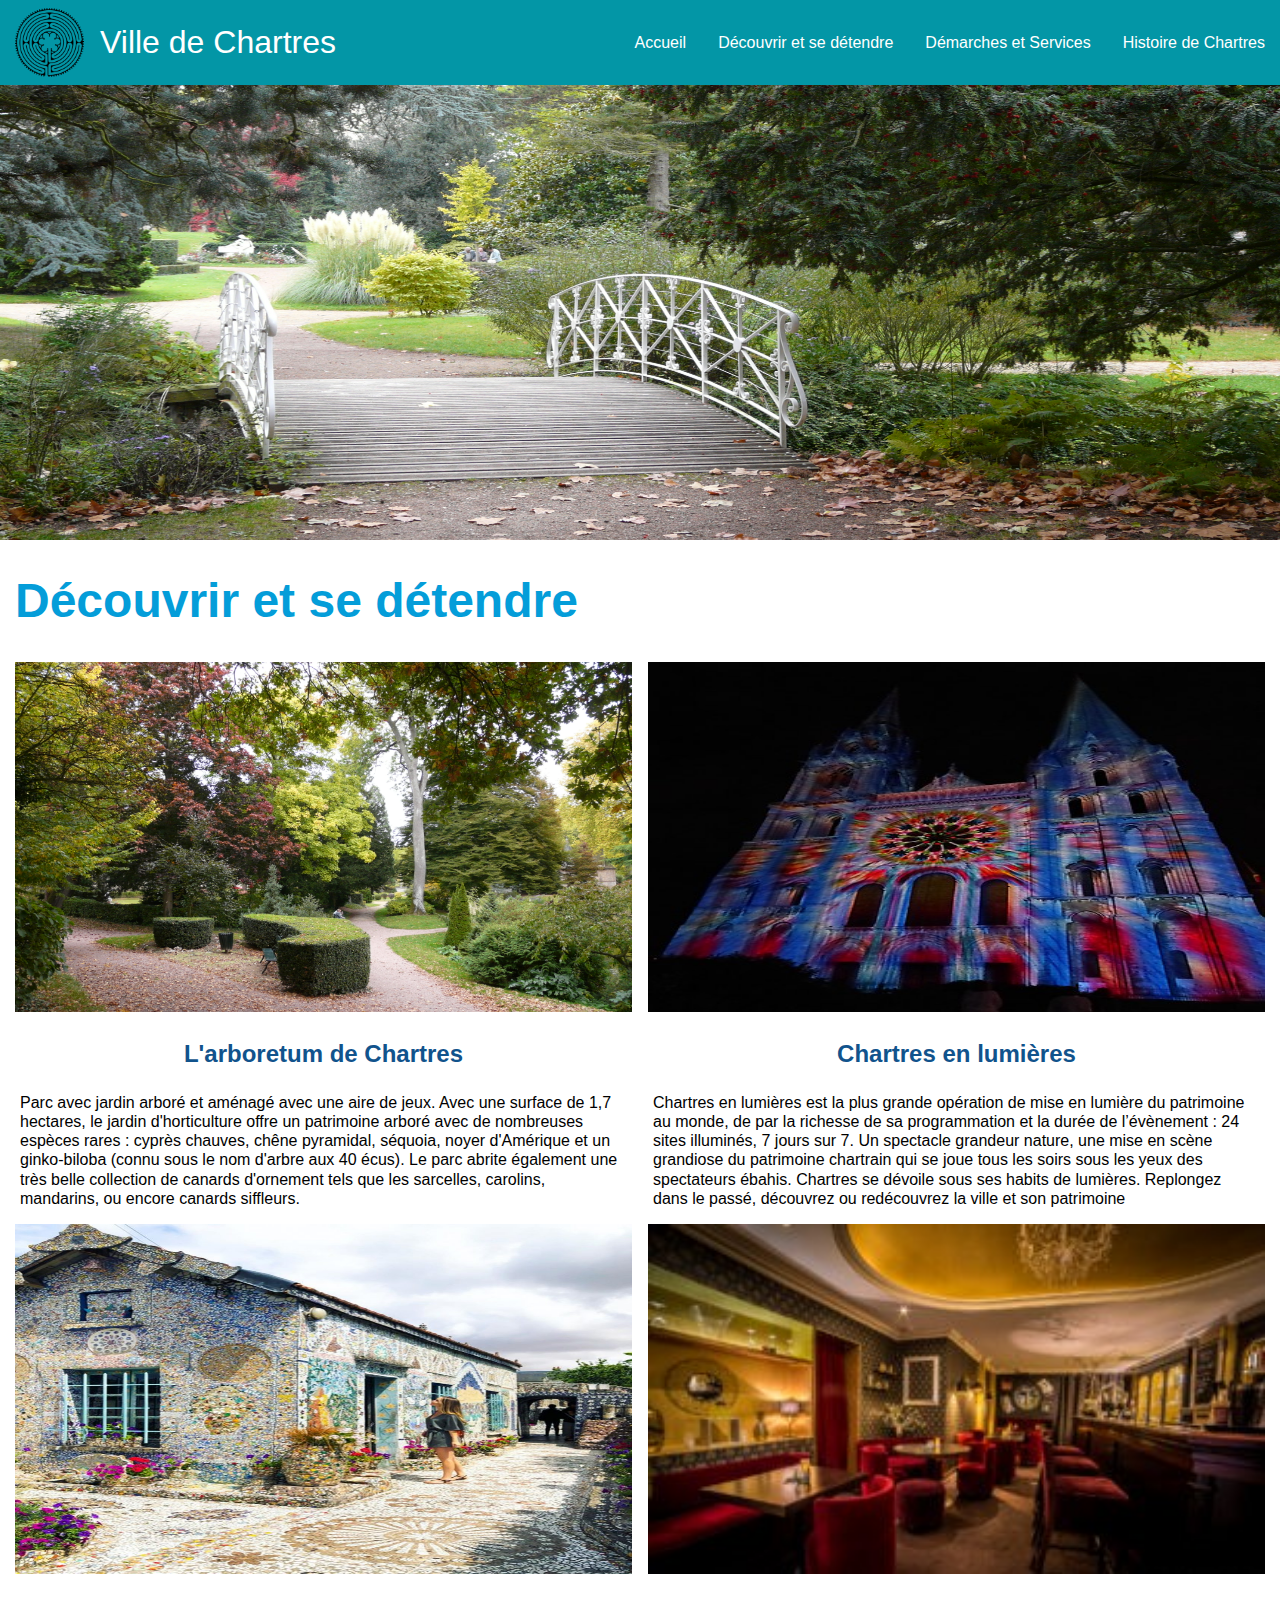
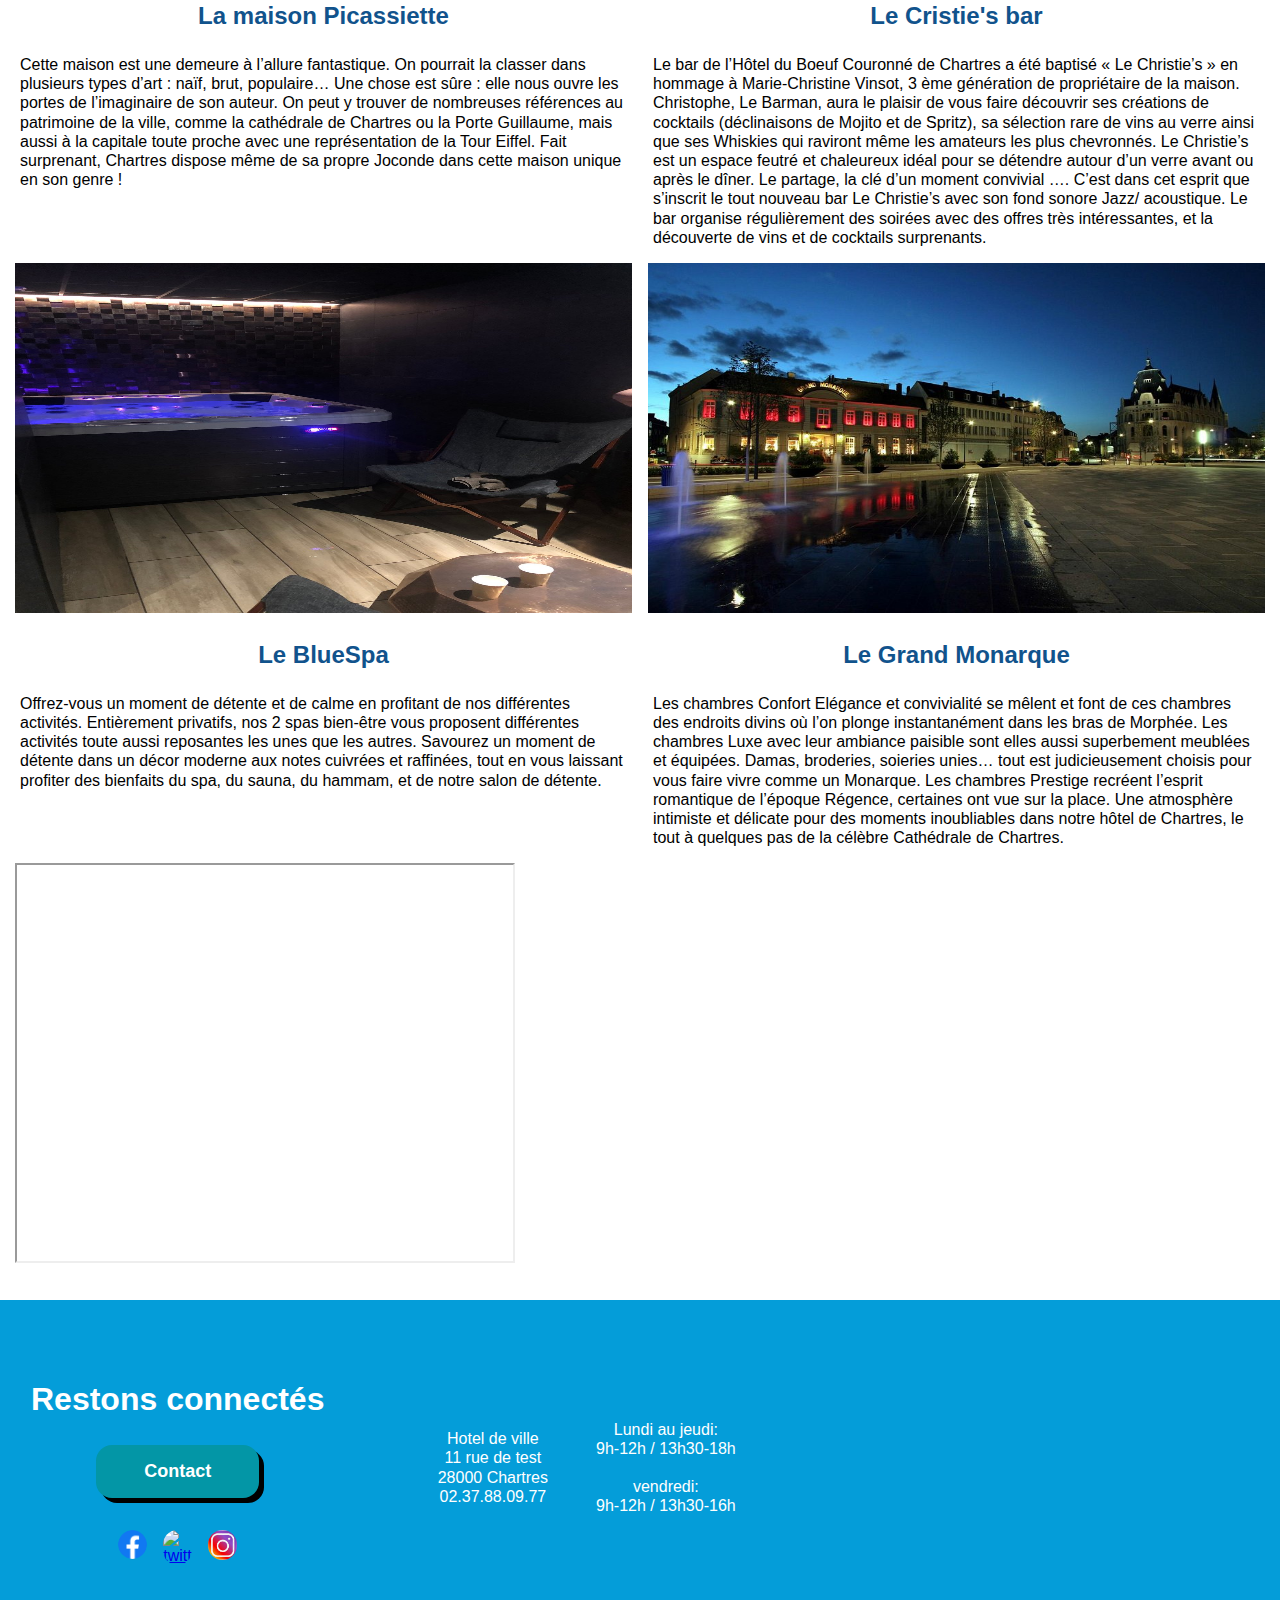
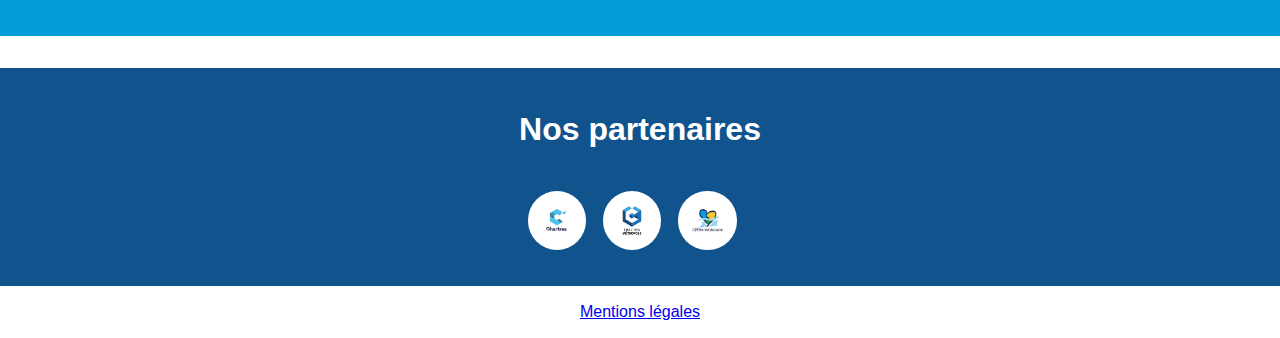
==== commit db354874: "fix page decouvrir" ====
--- a/decouvrir.html
+++ b/decouvrir.html
@@ -34,197 +34,174 @@
             <li><a href="histoire.html"> Histoire de Chartres</a></li>
           </ul>
           <div class="header__logo">
-            <img src="images/logoChartres.png" alt="logo" />
+            <img src="images/logoChartres.png" alt="logo">
             Ville de Chartres
           </div>
         </div>
       </div>
     </header>
     <!-- Bloc image principal -->
-    <section>
+    <section class="image">
       <div class="img__hero">
-        <!--image de header a modifier-->
-        <img src="images/1_shel.jpg" alt="#" />
+          <!--image de header a modifier-->
+        <img
+          src="images/1_shel.jpg"
+          alt="#"
+        />
       </div>
     </section>
      <!-- Card -->
-     <div class="container">
-     <h1>Découvrir et se détendre</h1>
-
-     <div class="card__container" id ="decouvir">
-      <div class="card">
-        <div class="card__header">
-          <a
-            href="https://www.chartres-tourisme.com/vivez/loisirs/parcs-et-jardins/jardin-d-horticulture-1360601"
-          >
-            <img src="images/arboretum-de-chartres.jpg" alt="#" />
+    <div class="container">
+      <h1>Découvrir et se détendre</h1>
+      <div class="card__container" id="decouvir">
+        <div class="card">
+          <div class="card__header">
+            <a href="https://www.chartres-tourisme.com/vivez/loisirs/parcs-et-jardins/jardin-d-horticulture-1360601">
+            <img
+              src="images/arboretum-de-chartres.jpg"
+              alt="#"
+            />
+            </a>
+          </div>
+          <div class="card__body">
+            <h3>L'arboretum de Chartres</h3>
+            <p>
+              Parc avec jardin arboré et aménagé avec une aire de jeux. 
+              Avec une surface de 1,7 hectares, le jardin d'horticulture offre un 
+              patrimoine arboré avec de nombreuses espèces rares :
+              cyprès chauves, chêne pyramidal, séquoia, noyer d'Amérique et 
+              un ginko-biloba (connu sous le nom d'arbre aux 40 écus).
+              Le parc abrite également une très belle collection de canards d'ornement 
+              tels que les sarcelles, carolins, mandarins, ou encore canards siffleurs. 
+            </p>
+          </div>
+        </div>
+        <!-- Card -->
+        <div class="card">
+          <div class="card__header">
+            <a href="https://www.chartresenlumieres.com/fr/">
+            <img
+              src="images/cathedrale-de-chartres.jpg"
+              alt="#"
+            />
           </a>
-        </div>
-        <div class="card__body">
-          <h3>L'arboretum de Chartres</h3>
-          <p>
-            Parc avec jardin arboré et aménagé avec une aire de jeux. Avec une
-            surface de 1,7 hectares, le jardin d'horticulture offre un
-            patrimoine arboré avec de nombreuses espèces rares : cyprès chauves,
-            chêne pyramidal, séquoia, noyer d'Amérique et un ginko-biloba (connu
-            sous le nom d'arbre aux 40 écus). Le parc abrite également une très
-            belle collection de canards d'ornement tels que les sarcelles,
-            carolins, mandarins, ou encore canards siffleurs.
-          </p>
-        </div>
-      </div>
-      <!-- Card -->
-      <div class="card">
-        <div class="card__header">
-          <a href="https://www.chartresenlumieres.com/fr/">
-            <img src="images/cathedrale-de-chartres.jpg" alt="#" />
+          </div>
+          <div class="card__body">
+            <h3>Chartres en lumières</h3>
+
+            <p>
+              Chartres en lumières est la plus grande opération de mise en lumière du patrimoine au monde, de
+              par la richesse de sa programmation et la durée de l’évènement : 24 sites illuminés, 7 jours sur
+              7. Un spectacle grandeur nature, une mise en scène grandiose du patrimoine chartrain qui se joue
+              tous les soirs sous les yeux des spectateurs ébahis. Chartres se dévoile sous ses habits de lumières.
+              Replongez dans le passé, découvrez ou redécouvrez la ville et son patrimoine
+
+            </p>
+          </div>
+        </div>
+        <!-- Card -->
+        <div class="card">
+          <div class="card__header">
+            <a href="https://www.chartres-tourisme.com/explorez/maisons-remarquables/maison-picassiette">
+              <img
+                src="images/maison-picassiette.jpg"
+                alt="#"
+              />
+            </a>
+          </div>
+          <div class="card__body">
+            <h3>La maison Picassiette</h3>
+            <p>
+              Cette maison est une demeure à l’allure fantastique. On pourrait la classer dans plusieurs types d’art 
+              : naïf, brut, populaire… Une chose est sûre : elle nous ouvre les portes de l’imaginaire de son auteur. 
+              On peut y trouver de nombreuses références au patrimoine de la ville, comme la cathédrale de Chartres ou
+              la Porte Guillaume, mais aussi à la capitale toute proche avec une représentation de la Tour Eiffel. 
+              Fait surprenant, Chartres dispose même de sa propre Joconde dans cette maison unique en son genre !
+            </p>
+          </div>
+        </div>
+        <!-- Card -->
+        <div class="card">
+          <div class="card__header">
+            <a href="https://www.leboeufcouronne.com/bar-restaurant-amphitryon-hotel-centre-ville-chartres">
+              <img
+                src="images/le-christies-bar-chartres.jpg"
+                alt="#"
+              />
+            </a>
+          </div>
+          <div class="card__body">
+            <h3>Le Cristie's bar</h3>
+            <p>
+              Le bar de l’Hôtel du Boeuf Couronné de Chartres a été baptisé
+              « Le Christie’s » en hommage à Marie-Christine Vinsot, 3 ème génération 
+              de propriétaire de la maison.  Christophe, Le Barman, aura le plaisir de 
+              vous faire découvrir ses créations de cocktails 
+              (déclinaisons de Mojito et de Spritz), sa sélection rare de vins au verre 
+              ainsi que ses Whiskies qui raviront même les amateurs les plus chevronnés. 
+              Le Christie’s est un espace feutré et chaleureux idéal pour se détendre 
+              autour d’un verre avant ou après le dîner.
+              Le partage, la clé d’un moment convivial …. 
+              C’est dans cet esprit que s’inscrit le tout nouveau bar Le Christie’s avec 
+              son fond sonore Jazz/ acoustique.
+              Le bar organise régulièrement des soirées avec des offres très intéressantes,
+              et la découverte de vins et de cocktails surprenants.
+            </p>
+          </div>
+        </div>
+        <!-- Card -->
+        <div class="card">
+          <div class="card__header">
+            <a href="https://www.bluespa-chartres.com/">
+            <img
+              src="images/BlueSpa.jpeg"
+              alt="#"
+            />
           </a>
-        </div>
-        <div class="card">
-          <div class="card__header">
-            <a href="https://www.chartresenlumieres.com/fr/">
-              <img src="images/cathedrale-de-chartres.jpg" alt="#" />
-            </a>
-          </div>
-          <div class="card__body">
-            <h3>Chartres en lumières</h3>
-          <p>
-            Chartres en lumières est la plus grande opération de mise en lumière
-            du patrimoine au monde, de par la richesse de sa programmation et la
-            durée de l’évènement : 24 sites illuminés, 7 jours sur 7. Un
-            spectacle grandeur nature, une mise en scène grandiose du patrimoine
-            chartrain qui se joue tous les soirs sous les yeux des spectateurs
-            ébahis. Chartres se dévoile sous ses habits de lumières. Replongez
-            dans le passé, découvrez ou redécouvrez la ville et son patrimoine
-          </p>
-        </div>
-      </div>
-     <!-- Card -->
-      <div class="card">
-        <div class="card__header">
-          <a
-            href="https://www.chartres-tourisme.com/explorez/maisons-remarquables/maison-picassiette"
-          >
-            <img src="images/maison-picassiette.jpg" alt="#" />
+          </div>
+          <div class="card__body">
+            <h3>Le BlueSpa</h3>
+            <p>
+              Offrez-vous un moment de détente et de calme en profitant de nos différentes activités.
+
+              Entièrement privatifs, nos 2 spas bien-être vous proposent différentes activités toute
+              aussi reposantes les unes que les autres. Savourez un moment de détente dans un décor moderne
+              aux notes cuivrées et raffinées, tout en vous laissant profiter des bienfaits du spa, du sauna, 
+              du hammam, et de notre salon de détente.
+            </p>
+          </div>
+        </div>
+        <!-- Card -->
+        <div class="card">
+          <div class="card__header">
+            <a href="https://www.bw-grand-monarque.com/fr/">
+            <img
+              src="images/le-grand-monarque.jpg"
+              alt="#"
+            />
           </a>
-        </div>
-        <div class="card__body">
-          <h3>La maison Picassiette</h3>
-          <p>
-            Cette maison est une demeure à l’allure fantastique. On pourrait la
-            classer dans plusieurs types d’art : naïf, brut, populaire… Une
-            chose est sûre : elle nous ouvre les portes de l’imaginaire de son
-            auteur. On peut y trouver de nombreuses références au patrimoine de
-            la ville, comme la cathédrale de Chartres ou la Porte Guillaume,
-            mais aussi à la capitale toute proche avec une représentation de la
-            Tour Eiffel. Fait surprenant, Chartres dispose même de sa propre
-            Joconde dans cette maison unique en son genre !
-          </p>
-        </div>
-        <div class="card">
-          <div class="card__header">
-            <a
-              href="https://www.chartres-tourisme.com/explorez/maisons-remarquables/maison-picassiette"
-            >
-              <img src="images/maison-picassiette.jpg" alt="#" />
-            </a>
-          </div>
-          <div class="card__body">
-            <h3>La maison Picassiette</h3>
-            <p>
-              Cette maison est une demeure à l’allure fantastique. On pourrait
-              la classer dans plusieurs types d’art : naïf, brut, populaire… Une
-              chose est sûre : elle nous ouvre les portes de l’imaginaire de son
-              auteur. On peut y trouver de nombreuses références au patrimoine
-              de la ville, comme la cathédrale de Chartres ou la Porte
-              Guillaume, mais aussi à la capitale toute proche avec une
-              représentation de la Tour Eiffel. Fait surprenant, Chartres
-              dispose même de sa propre Joconde dans cette maison unique en son
-              genre !
-            </p>
-          </div>
-        </div>
-        <div class="card">
-          <div class="card__header">
-            <a
-              href="https://www.leboeufcouronne.com/bar-restaurant-amphitryon-hotel-centre-ville-chartres"
-            >
-              <img src="images/le-christies-bar-chartres.jpg" alt="#" />
-            </a>
-          </div>
-          <div class="card__body">
-            <h3>Le Cristie's bar</h3>
-          <p>
-            Le bar de l’Hôtel du Boeuf Couronné de Chartres a été baptisé « Le
-            Christie’s » en hommage à Marie-Christine Vinsot, 3 ème génération
-            de propriétaire de la maison. Christophe, Le Barman, aura le plaisir
-            de vous faire découvrir ses créations de cocktails (déclinaisons de
-            Mojito et de Spritz), sa sélection rare de vins au verre ainsi que
-            ses Whiskies qui raviront même les amateurs les plus chevronnés. Le
-            Christie’s est un espace feutré et chaleureux idéal pour se détendre
-            autour d’un verre avant ou après le dîner. Le partage, la clé d’un
-            moment convivial …. C’est dans cet esprit que s’inscrit le tout
-            nouveau bar Le Christie’s avec son fond sonore Jazz/ acoustique. Le
-            bar organise régulièrement des soirées avec des offres très
-            intéressantes, et la découverte de vins et de cocktails surprenants.
-          </p>
-        </div>
-      </div>
-    <!--card -->
-      <div class="card">
-        <div class="card__header">
-          <a href="https://www.bluespa-chartres.com/">
-            <img src="images/BlueSpa.jpeg" alt="#" />
-          </a>
-        </div>
-        <div class="card">
-          <div class="card__header">
-            <a href="https://www.bluespa-chartres.com/">
-              <img src="images/BlueSpa.jpeg" alt="#" />
-            </a>
-          </div>
-          <div class="card__body">
-            <h3>Le BlueSpa</h3>
-            <p>
-              Offrez-vous un moment de détente et de calme en profitant de nos
-              différentes activités. Entièrement privatifs, nos 2 spas bien-être
-              vous proposent différentes activités toute aussi reposantes les
-              unes que les autres. Savourez un moment de détente dans un décor
-              moderne aux notes cuivrées et raffinées, tout en vous laissant
-              profiter des bienfaits du spa, du sauna, du hammam, et de notre
-              salon de détente.
-            </p>
-          </div>
-        </div>
-      </div>
-      <!-- Card -->
-        <div class="card">
-          <div class="card__header">
-            <a href="https://www.bw-grand-monarque.com/fr/">
-              <img src="images/le-grand-monarque.jpg" alt="#" />
-            </a>
           </div>
           <div class="card__body">
             <h3>Le Grand Monarque</h3>
             <p>
-              Les chambres Confort Elégance et convivialité se mêlent et font de
-              ces chambres des endroits divins où l’on plonge instantanément
-              dans les bras de Morphée. Les chambres Luxe avec leur ambiance
-              paisible sont elles aussi superbement meublées et équipées. Damas,
-              broderies, soieries unies… tout est judicieusement choisis pour
-              vous faire vivre comme un Monarque. Les chambres Prestige recréent
-              l’esprit romantique de l’époque Régence, certaines ont vue sur la
-              place. Une atmosphère intimiste et délicate pour des moments
-              inoubliables dans notre hôtel de Chartres, le tout à quelques pas
-              de la célèbre Cathédrale de Chartres.
-            </p>
-          </div>
-        </div>
-     </div>
-    <div class="map">
-      <iframe src="https://www.google.com/maps/d/embed?mid=1BlAtlUmHQVrPVgiFpRgDErftdNaWBnBF" width="350" height="350"></iframe>
+              Les chambres Confort Elégance et convivialité se mêlent et font de ces 
+              chambres des endroits divins où l’on plonge instantanément dans les bras 
+              de Morphée. Les chambres Luxe avec leur ambiance paisible sont elles aussi 
+              superbement meublées et équipées. Damas, broderies, soieries unies… tout 
+              est judicieusement choisis pour vous faire vivre comme un Monarque. 
+              Les chambres Prestige recréent l’esprit romantique de l’époque Régence, 
+              certaines ont vue sur la place. Une atmosphère intimiste et délicate pour 
+              des moments inoubliables dans notre hôtel de Chartres, le tout à quelques 
+              pas de la célèbre Cathédrale de Chartres. 
+            </p>
+          </div>
+        </div>
+      </div>
+      <div class="map">
+        <iframe src="https://www.google.com/maps/d/embed?mid=1BlAtlUmHQVrPVgiFpRgDErftdNaWBnBF" width="500" height="400"></iframe>
+      </div>
     </div>
-     </div>
+
     <footer>
       <!-- Bloc des liens sociaux et télephone du footer-->
       <div class="footer__social white">
@@ -238,27 +215,18 @@
                 <form action="Contact" class="formulaire">
                   <div class="nom">
                     <label for="name">Nom :</label>
-                    <input type="text" id="name" name="user_name" /><br /><br />
+                    <input type="text" id = "name" name=user_name /><br><br>
                   </div>
                   <div class="email">
                     <label for="Email">Email :</label>
-                    <input
-                      type="email"
-                      id="mail"
-                      name="user_mail"
-                    /><br /><br />
+                    <input type="email" id = "mail" name="user_mail" /><br><br>
                   </div>
                   <div>
-                    <label for="msg">Message :</label>
-                    <textarea
-                      name="msg"
-                      id="user_message"
-                      cols="30"
-                      rows="10"
-                    ></textarea>
+                    <label for="msg">Message : </label>
+                    <textarea name="msg" id="user_message" cols="30" rows="10"></textarea>
                   </div>
                   <div>
-                    <input type="submit" value="Envoyé" />
+                    <input type="submit" value="Envoyé" >
                   </div>
                 </form>
               </div>
@@ -267,8 +235,11 @@
               <ul>
                 <li>
                   <a href="https://www.facebook.com/villedechartres/">
-                    <img src="images/1024px-Facebook_Logo.png" alt="facebook" />
-                  </a>
+                    <img
+                      src="images/1024px-Facebook_Logo.png"
+                      alt="facebook"
+                    />
+                    </a>
                 </li>
                 <li>
                   <a href="https://twitter.com/VilledeChartres/">
@@ -276,40 +247,36 @@
                       src="https://e7.pngegg.com/pngimages/708/311/png-clipart-twitter-twitter-thumbnail.png"
                       alt="twitter"
                     />
-                  </a>
+                    </a>
                 </li>
                 <li>
                   <a href="https://www.instagram.com/villedechartres/">
-                    <img src="images/instagram.png" alt="instagram" />
-                  </a>
+                    <img
+                      src="images/instagram.png"
+                      alt="instagram"
+                    />
+                    </a>
                 </li>
               </ul>
             </div>
+
           </div>
           <div class="footer__adress">
             <p>
-              Hôtel de ville <br />
+              Hotel de ville <br>
               11 rue de test <br />
-              28000 Chartres <br /><br />
-              Tél : 02.37.88.09.77
-            </p>
-            <p>
-              Lundi au jeudi: <br />
-              9h-12h / 13h30-18h <br /><br />
-              vendredi: <br />
+              28000 Chartres <br />
+              02.37.88.09.77
+            </p>
+            <p>Lundi au jeudi: <br>
+              9h-12h / 13h30-18h <br><br>
+              vendredi: <br>
               9h-12h / 13h30-16h
             </p>
           </div>
 
           <div class="footer__map">
-            <iframe
-              src="https://www.google.com/maps/embed?pb=!1m18!1m12!1m3!1d1871.4796262361963!2d1.4853905749135718!3d48.44363715742267!2m3!1f0!2f0!3f0!3m2!1i1024!2i768!4f13.1!3m3!1m2!1s0x47e40c4f33dd9d71%3A0x31849dc227244cbd!2sH%C3%B4tel%20de%20Ville!5e0!3m2!1sfr!2sfr!4v1633532471050!5m2!1sfr!2sfr"
-              width="300"
-              height="200"
-              style="border: 0"
-              allowfullscreen=""
-              loading="lazy"
-            ></iframe>
+            <iframe src="https://www.google.com/maps/embed?pb=!1m18!1m12!1m3!1d1871.4796262361963!2d1.4853905749135718!3d48.44363715742267!2m3!1f0!2f0!3f0!3m2!1i1024!2i768!4f13.1!3m3!1m2!1s0x47e40c4f33dd9d71%3A0x31849dc227244cbd!2sH%C3%B4tel%20de%20Ville!5e0!3m2!1sfr!2sfr!4v1633532471050!5m2!1sfr!2sfr" width="400" height="300" style="border:0;" allowfullscreen="" loading="lazy"></iframe>
           </div>
         </div>
       </div>
@@ -319,7 +286,10 @@
         <div class="footer__partner_list">
           <div class="footer__partner_list_logo">
             <a href="https://www.c-chartres.fr/">
-              <img src="images/partenaire-c-chartres.jpg" alt="C-chartres" />
+              <img
+              src="images/partenaire-c-chartres.jpg"
+              alt="C-chartres"
+              />
             </a>
           </div>
           <div class="footer__partner_list_logo">
@@ -328,12 +298,14 @@
                 src="images/partenaire-chartres-metropole.jpg"
                 alt="chartres-métropole"
               />
-            </a>
+              </a>
           </div>
           <div class="footer__partner_list_logo">
             <a href="https://www.centre-valdeloire.fr/">
-              <img src="images/partenaire-centre-val-de-loir.png" alt="#" />
-            </a>
+              <img
+                src="images/partenaire-centre-val-de-loir.png"
+                alt="#"
+              />
           </div>
         </div>
       </div>
@@ -341,6 +313,8 @@
       <p class="mentions"><a href="#">Mentions légales</a></p>
     </footer>
 
+      
+
     <script src="./script.js"></script>
   </body>
 </html>
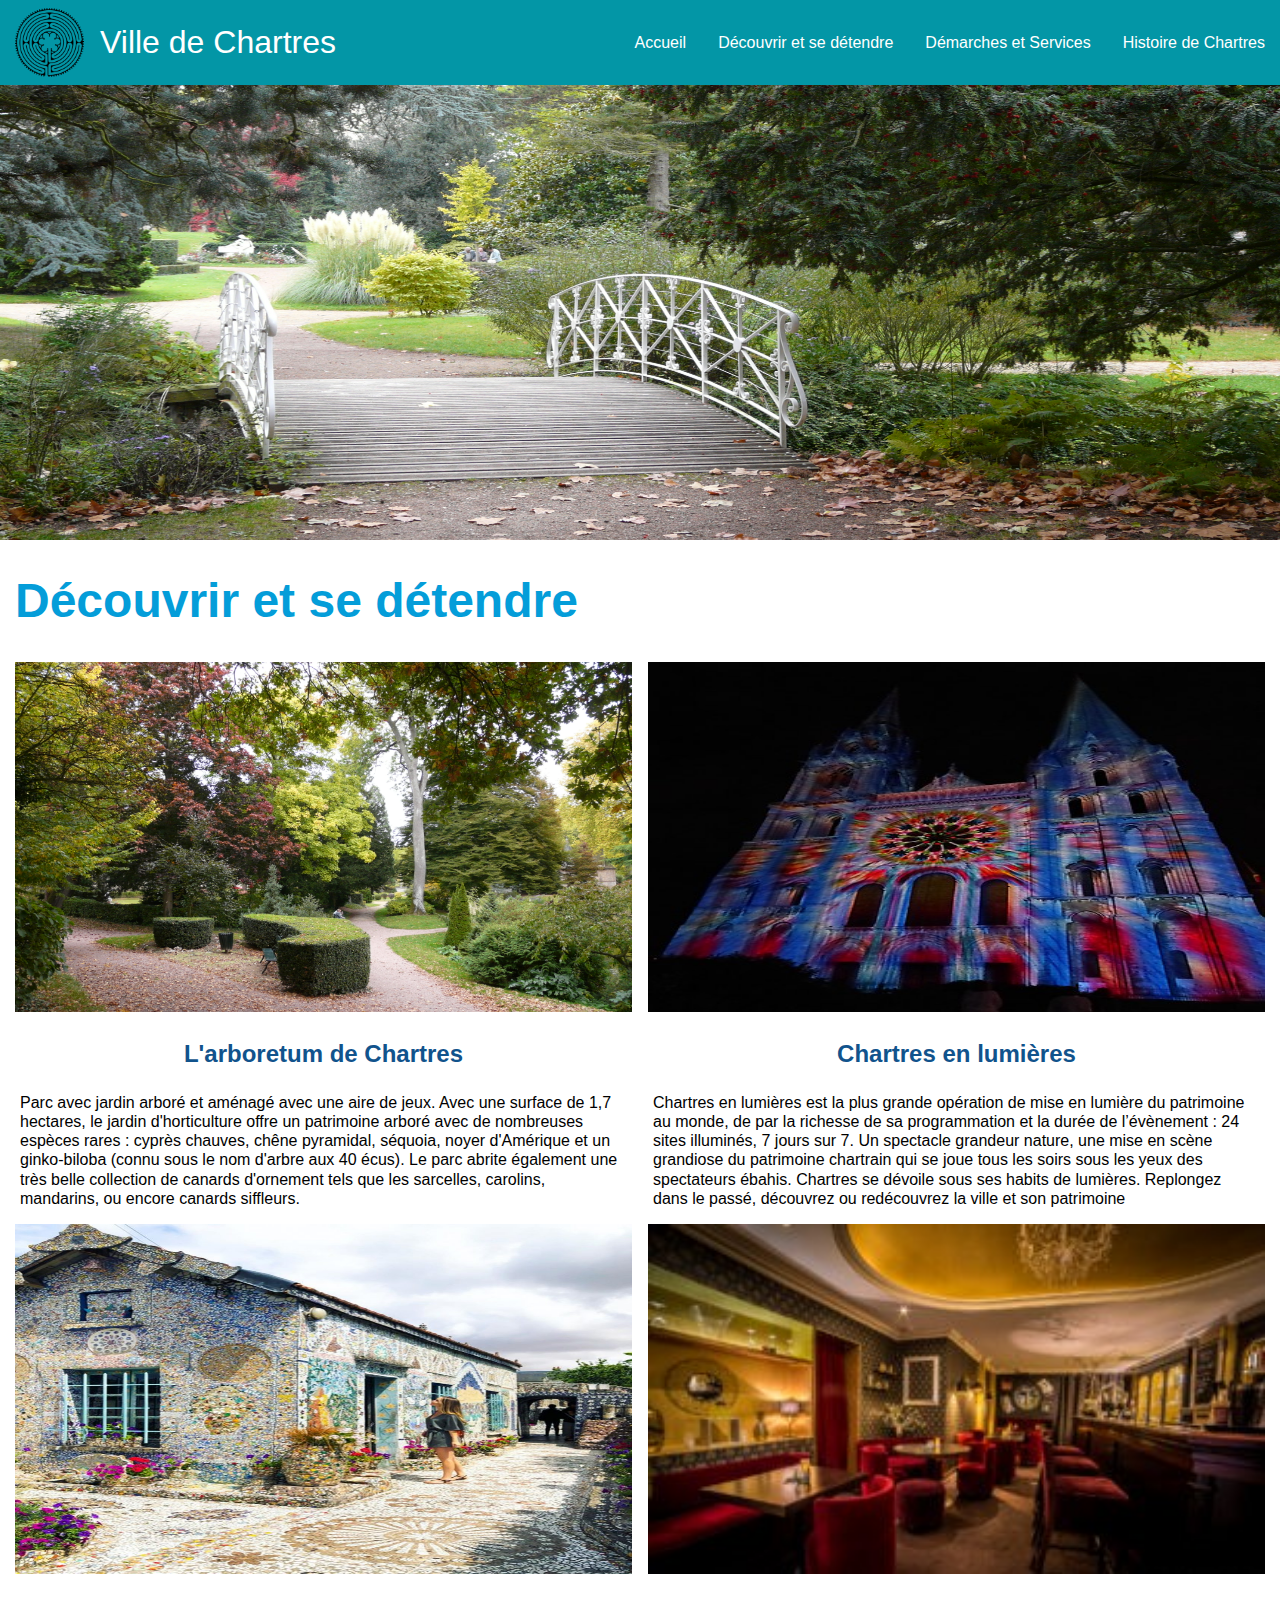
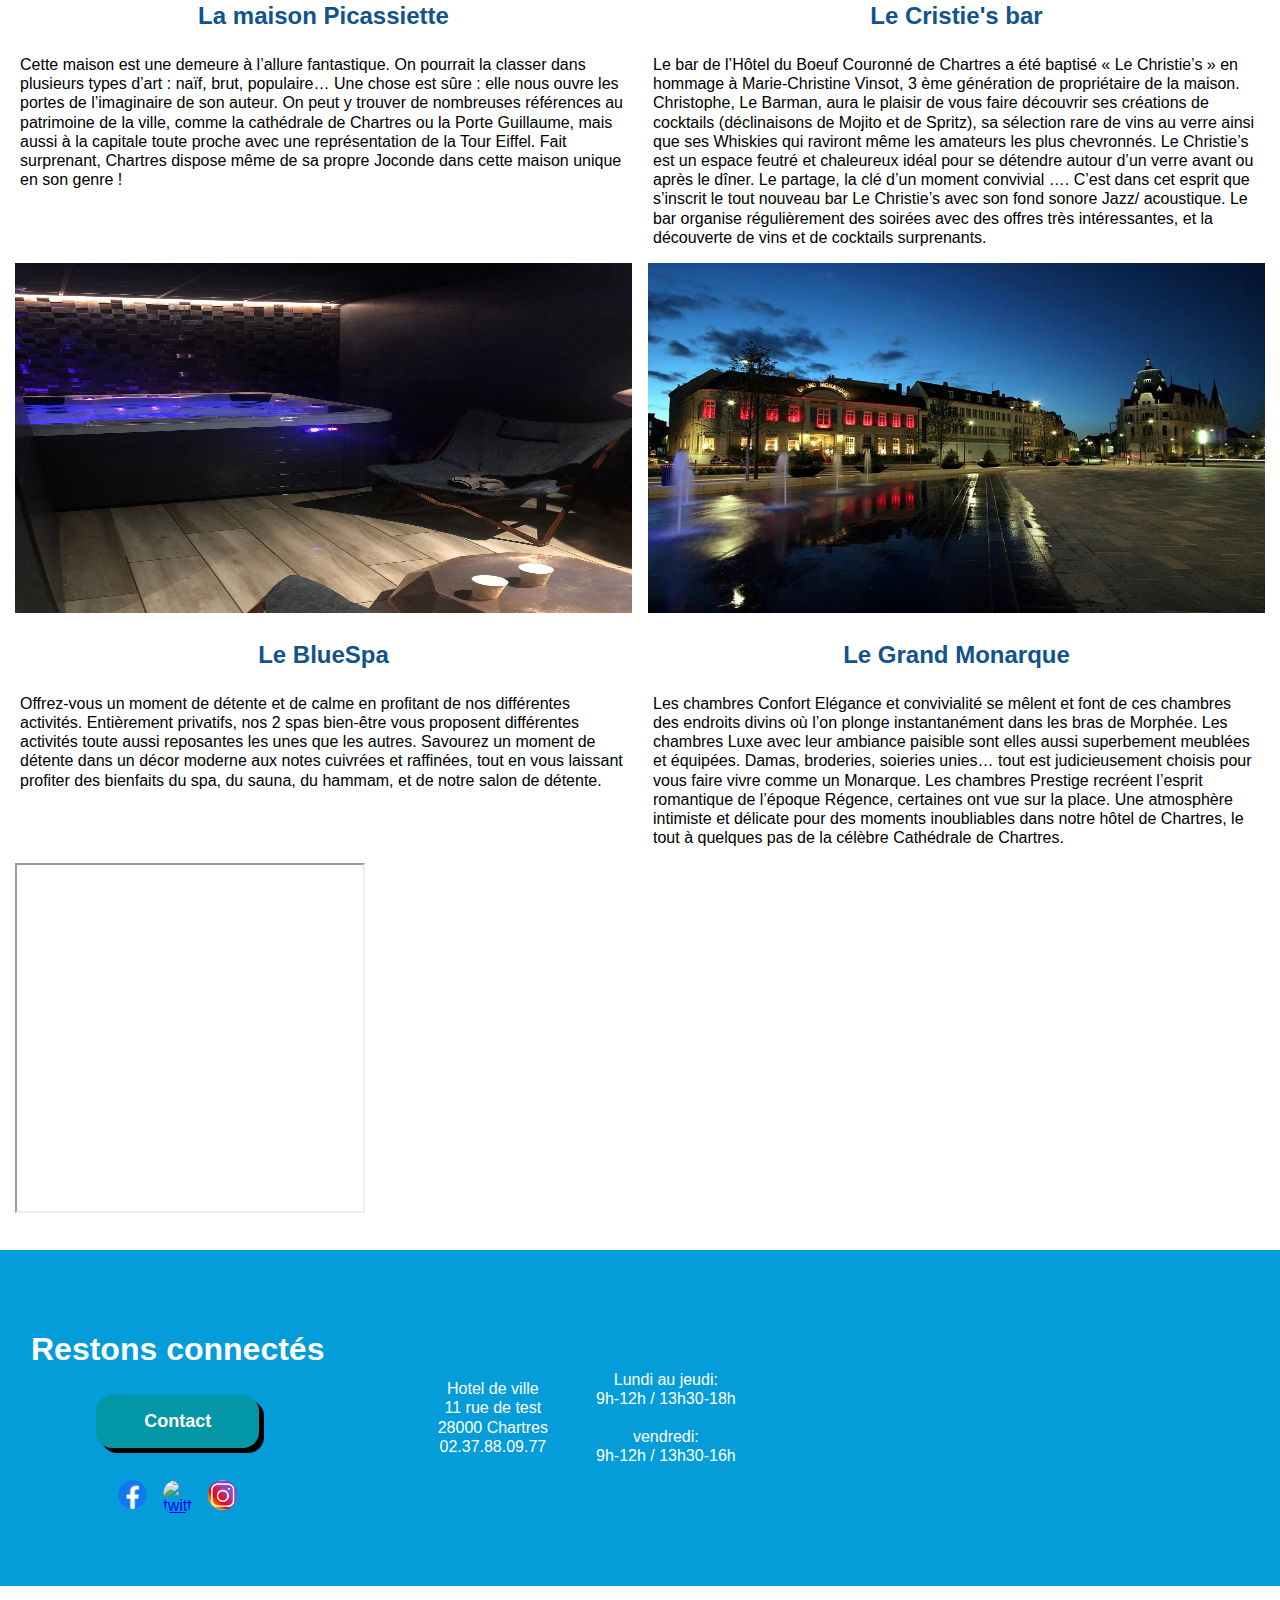
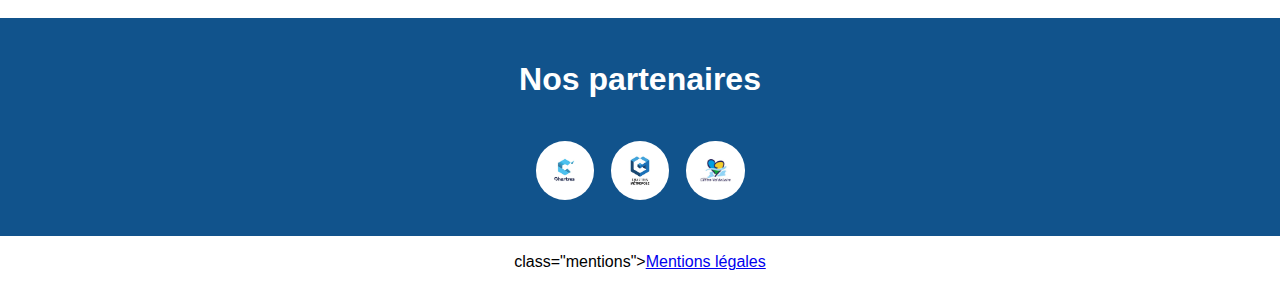
==== commit 0f6e6ab6: "fix w3c" ====
--- a/decouvrir.html
+++ b/decouvrir.html
@@ -51,127 +51,129 @@
       </div>
     </section>
      <!-- Card -->
-    <div class="container">
-      <h1>Découvrir et se détendre</h1>
-      <div class="card__container" id="decouvir">
-        <div class="card">
-          <div class="card__header">
-            <a href="https://www.chartres-tourisme.com/vivez/loisirs/parcs-et-jardins/jardin-d-horticulture-1360601">
-            <img
-              src="images/arboretum-de-chartres.jpg"
-              alt="#"
-            />
-            </a>
-          </div>
-          <div class="card__body">
-            <h3>L'arboretum de Chartres</h3>
-            <p>
-              Parc avec jardin arboré et aménagé avec une aire de jeux. 
-              Avec une surface de 1,7 hectares, le jardin d'horticulture offre un 
-              patrimoine arboré avec de nombreuses espèces rares :
-              cyprès chauves, chêne pyramidal, séquoia, noyer d'Amérique et 
-              un ginko-biloba (connu sous le nom d'arbre aux 40 écus).
-              Le parc abrite également une très belle collection de canards d'ornement 
-              tels que les sarcelles, carolins, mandarins, ou encore canards siffleurs. 
-            </p>
-          </div>
-        </div>
-        <!-- Card -->
-        <div class="card">
-          <div class="card__header">
-            <a href="https://www.chartresenlumieres.com/fr/">
-            <img
-              src="images/cathedrale-de-chartres.jpg"
-              alt="#"
-            />
+     <div class="container">
+     <h1>Découvrir et se détendre</h1>
+
+     <div class="card__container" id ="decouvir">
+      <div class="card">
+        <div class="card__header">
+          <a href="https://www.chartres-tourisme.com/vivez/loisirs/parcs-et-jardins/jardin-d-horticulture-1360601">
+          <img
+            src="images/arboretum-de-chartres.jpg"
+            alt="#"
+          />
           </a>
-          </div>
-          <div class="card__body">
-            <h3>Chartres en lumières</h3>
-
-            <p>
-              Chartres en lumières est la plus grande opération de mise en lumière du patrimoine au monde, de
-              par la richesse de sa programmation et la durée de l’évènement : 24 sites illuminés, 7 jours sur
-              7. Un spectacle grandeur nature, une mise en scène grandiose du patrimoine chartrain qui se joue
-              tous les soirs sous les yeux des spectateurs ébahis. Chartres se dévoile sous ses habits de lumières.
-              Replongez dans le passé, découvrez ou redécouvrez la ville et son patrimoine
-
-            </p>
-          </div>
-        </div>
-        <!-- Card -->
-        <div class="card">
-          <div class="card__header">
-            <a href="https://www.chartres-tourisme.com/explorez/maisons-remarquables/maison-picassiette">
-              <img
-                src="images/maison-picassiette.jpg"
-                alt="#"
-              />
-            </a>
-          </div>
-          <div class="card__body">
-            <h3>La maison Picassiette</h3>
-            <p>
-              Cette maison est une demeure à l’allure fantastique. On pourrait la classer dans plusieurs types d’art 
-              : naïf, brut, populaire… Une chose est sûre : elle nous ouvre les portes de l’imaginaire de son auteur. 
-              On peut y trouver de nombreuses références au patrimoine de la ville, comme la cathédrale de Chartres ou
-              la Porte Guillaume, mais aussi à la capitale toute proche avec une représentation de la Tour Eiffel. 
-              Fait surprenant, Chartres dispose même de sa propre Joconde dans cette maison unique en son genre !
-            </p>
-          </div>
-        </div>
-        <!-- Card -->
-        <div class="card">
-          <div class="card__header">
-            <a href="https://www.leboeufcouronne.com/bar-restaurant-amphitryon-hotel-centre-ville-chartres">
-              <img
-                src="images/le-christies-bar-chartres.jpg"
-                alt="#"
-              />
-            </a>
-          </div>
-          <div class="card__body">
-            <h3>Le Cristie's bar</h3>
-            <p>
-              Le bar de l’Hôtel du Boeuf Couronné de Chartres a été baptisé
-              « Le Christie’s » en hommage à Marie-Christine Vinsot, 3 ème génération 
-              de propriétaire de la maison.  Christophe, Le Barman, aura le plaisir de 
-              vous faire découvrir ses créations de cocktails 
-              (déclinaisons de Mojito et de Spritz), sa sélection rare de vins au verre 
-              ainsi que ses Whiskies qui raviront même les amateurs les plus chevronnés. 
-              Le Christie’s est un espace feutré et chaleureux idéal pour se détendre 
-              autour d’un verre avant ou après le dîner.
-              Le partage, la clé d’un moment convivial …. 
-              C’est dans cet esprit que s’inscrit le tout nouveau bar Le Christie’s avec 
-              son fond sonore Jazz/ acoustique.
-              Le bar organise régulièrement des soirées avec des offres très intéressantes,
-              et la découverte de vins et de cocktails surprenants.
-            </p>
-          </div>
-        </div>
-        <!-- Card -->
-        <div class="card">
-          <div class="card__header">
-            <a href="https://www.bluespa-chartres.com/">
-            <img
-              src="images/BlueSpa.jpeg"
-              alt="#"
-            />
-          </a>
-          </div>
-          <div class="card__body">
-            <h3>Le BlueSpa</h3>
-            <p>
-              Offrez-vous un moment de détente et de calme en profitant de nos différentes activités.
-
-              Entièrement privatifs, nos 2 spas bien-être vous proposent différentes activités toute
-              aussi reposantes les unes que les autres. Savourez un moment de détente dans un décor moderne
-              aux notes cuivrées et raffinées, tout en vous laissant profiter des bienfaits du spa, du sauna, 
-              du hammam, et de notre salon de détente.
-            </p>
-          </div>
-        </div>
-        <!-- Card -->
+        </div>
+        <div class="card__body">
+          <h3>L'arboretum de Chartres</h3>
+          <p>
+            Parc avec jardin arboré et aménagé avec une aire de jeux. 
+            Avec une surface de 1,7 hectares, le jardin d'horticulture offre un 
+            patrimoine arboré avec de nombreuses espèces rares :
+            cyprès chauves, chêne pyramidal, séquoia, noyer d'Amérique et 
+            un ginko-biloba (connu sous le nom d'arbre aux 40 écus).
+            Le parc abrite également une très belle collection de canards d'ornement 
+            tels que les sarcelles, carolins, mandarins, ou encore canards siffleurs. 
+          </p>
+        </div>
+      </div>
+      <!-- Card -->
+      <div class="card">
+        <div class="card__header">
+          <a href="https://www.chartresenlumieres.com/fr/">
+          <img
+            src="images/cathedrale-de-chartres.jpg"
+            alt="#"
+          />
+        </a>
+        </div>
+        <div class="card__body">
+          <h3>Chartres en lumières</h3>
+
+          <p>
+            Chartres en lumières est la plus grande opération de mise en lumière du patrimoine au monde, de
+            par la richesse de sa programmation et la durée de l’évènement : 24 sites illuminés, 7 jours sur
+            7. Un spectacle grandeur nature, une mise en scène grandiose du patrimoine chartrain qui se joue
+            tous les soirs sous les yeux des spectateurs ébahis. Chartres se dévoile sous ses habits de lumières.
+            Replongez dans le passé, découvrez ou redécouvrez la ville et son patrimoine
+
+          </p>
+        </div>
+      </div>
+     <!-- Card -->
+      <div class="card">
+        <div class="card__header">
+        <a href="https://www.chartres-tourisme.com/explorez/maisons-remarquables/maison-picassiette">
+        <img
+          src="images/maison-picassiette.jpg"
+          alt="#"
+        />
+      </a>
+      </div>
+      <div class="card__body">
+        <h3>La maison Picassiette</h3>
+        <p>
+          Cette maison est une demeure à l’allure fantastique. On pourrait la classer dans plusieurs types d’art 
+          : naïf, brut, populaire… Une chose est sûre : elle nous ouvre les portes de l’imaginaire de son auteur. 
+          On peut y trouver de nombreuses références au patrimoine de la ville, comme la cathédrale de Chartres ou
+          la Porte Guillaume, mais aussi à la capitale toute proche avec une représentation de la Tour Eiffel. 
+          Fait surprenant, Chartres dispose même de sa propre Joconde dans cette maison unique en son genre !
+        </p>
+      </div>
+      </div>
+      <!-- Card -->
+      <div class="card">
+        <div class="card__header">
+          <a href="https://www.leboeufcouronne.com/bar-restaurant-amphitryon-hotel-centre-ville-chartres">
+          <img
+            src="images/le-christies-bar-chartres.jpg"
+            alt="#"
+          />
+        </a>
+        </div>
+        <div class="card__body">
+          <h3>Le Cristie's bar</h3>
+
+          <p>
+            Le bar de l’Hôtel du Boeuf Couronné de Chartres a été baptisé
+            « Le Christie’s » en hommage à Marie-Christine Vinsot, 3 ème génération 
+            de propriétaire de la maison.  Christophe, Le Barman, aura le plaisir de 
+            vous faire découvrir ses créations de cocktails 
+            (déclinaisons de Mojito et de Spritz), sa sélection rare de vins au verre 
+            ainsi que ses Whiskies qui raviront même les amateurs les plus chevronnés. 
+            Le Christie’s est un espace feutré et chaleureux idéal pour se détendre 
+            autour d’un verre avant ou après le dîner.
+            Le partage, la clé d’un moment convivial …. 
+            C’est dans cet esprit que s’inscrit le tout nouveau bar Le Christie’s avec 
+            son fond sonore Jazz/ acoustique.
+            Le bar organise régulièrement des soirées avec des offres très intéressantes,
+            et la découverte de vins et de cocktails surprenants.
+          </p>
+        </div>
+      </div>
+    <!--card -->
+      <div class="card">
+        <div class="card__header">
+          <a href="https://www.bluespa-chartres.com/">
+          <img
+            src="images/BlueSpa.jpeg"
+            alt="#"
+          />
+        </a>
+        </div>
+        <div class="card__body">
+          <h3>Le BlueSpa</h3>
+          <p>
+            Offrez-vous un moment de détente et de calme en profitant de nos différentes activités.
+
+            Entièrement privatifs, nos 2 spas bien-être vous proposent différentes activités toute
+            aussi reposantes les unes que les autres. Savourez un moment de détente dans un décor moderne
+            aux notes cuivrées et raffinées, tout en vous laissant profiter des bienfaits du spa, du sauna, 
+            du hammam, et de notre salon de détente.
+          </p>
+        </div>
+      </div>
+      <!-- Card -->
         <div class="card">
           <div class="card__header">
             <a href="https://www.bw-grand-monarque.com/fr/">
@@ -196,12 +198,11 @@
             </p>
           </div>
         </div>
-      </div>
-      <div class="map">
-        <iframe src="https://www.google.com/maps/d/embed?mid=1BlAtlUmHQVrPVgiFpRgDErftdNaWBnBF" width="500" height="400"></iframe>
-      </div>
+     </div>
+    <div class="map">
+      <iframe src="https://www.google.com/maps/d/embed?mid=1BlAtlUmHQVrPVgiFpRgDErftdNaWBnBF" width="350" height="350"></iframe>
     </div>
-
+     </div>
     <footer>
       <!-- Bloc des liens sociaux et télephone du footer-->
       <div class="footer__social white">
@@ -306,11 +307,12 @@
                 src="images/partenaire-centre-val-de-loir.png"
                 alt="#"
               />
-          </div>
-        </div>
+              </a>
+        </div>
+      </div>
       </div>
       <!-- Mentions légales -->
-      <p class="mentions"><a href="#">Mentions légales</a></p>
+      <p> class="mentions"><a href="#">Mentions légales</a></p>
     </footer>
 
       
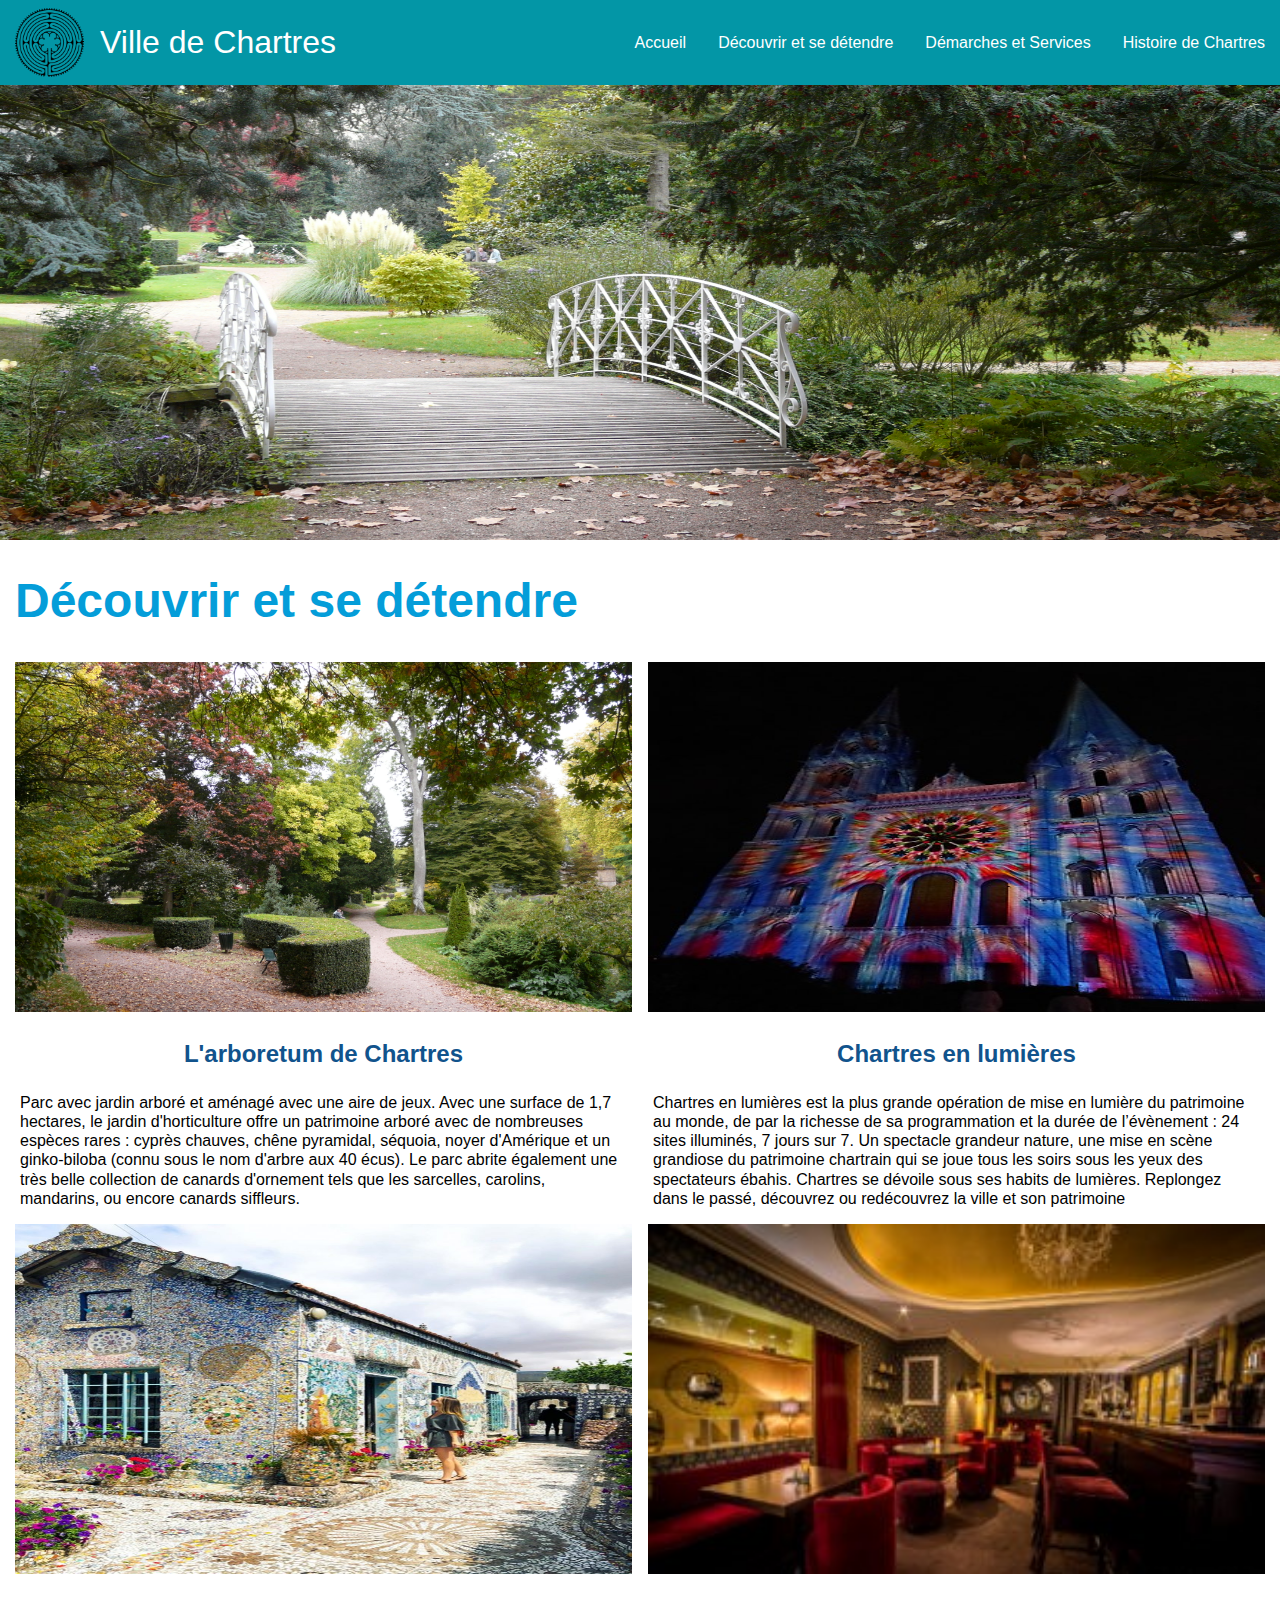
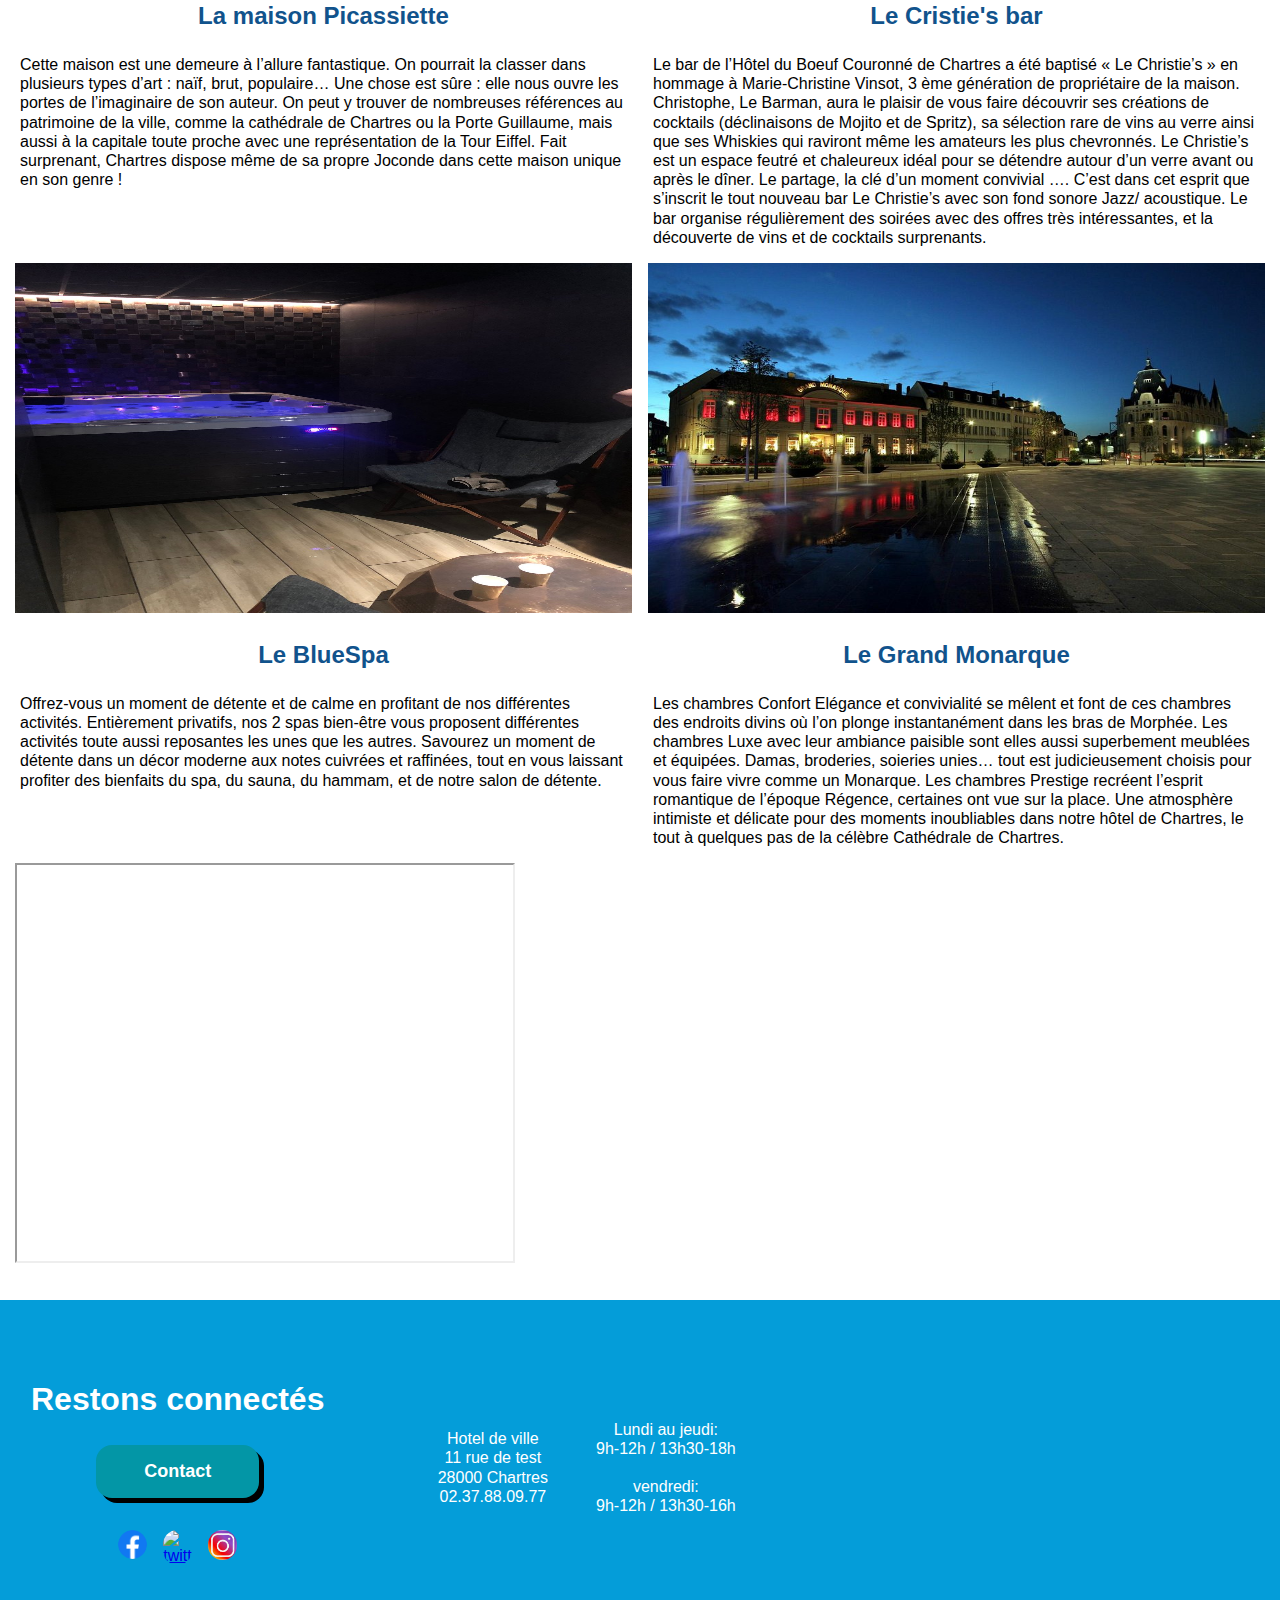
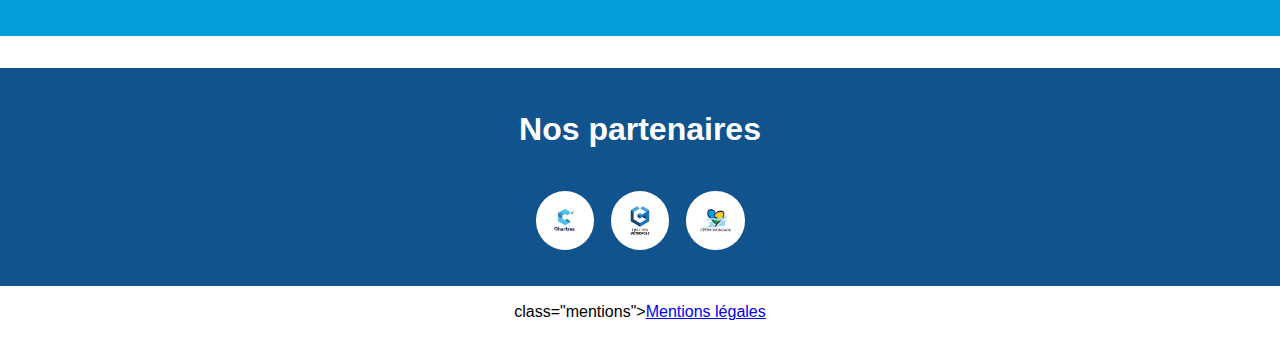
==== commit 4aa05032: "Merge branch 'dev' into demarche" ====
--- a/decouvrir.html
+++ b/decouvrir.html
@@ -51,129 +51,127 @@
       </div>
     </section>
      <!-- Card -->
-     <div class="container">
-     <h1>Découvrir et se détendre</h1>
-
-     <div class="card__container" id ="decouvir">
-      <div class="card">
-        <div class="card__header">
-          <a href="https://www.chartres-tourisme.com/vivez/loisirs/parcs-et-jardins/jardin-d-horticulture-1360601">
-          <img
-            src="images/arboretum-de-chartres.jpg"
-            alt="#"
-          />
+    <div class="container">
+      <h1>Découvrir et se détendre</h1>
+      <div class="card__container" id="decouvir">
+        <div class="card">
+          <div class="card__header">
+            <a href="https://www.chartres-tourisme.com/vivez/loisirs/parcs-et-jardins/jardin-d-horticulture-1360601">
+            <img
+              src="images/arboretum-de-chartres.jpg"
+              alt="#"
+            />
+            </a>
+          </div>
+          <div class="card__body">
+            <h3>L'arboretum de Chartres</h3>
+            <p>
+              Parc avec jardin arboré et aménagé avec une aire de jeux. 
+              Avec une surface de 1,7 hectares, le jardin d'horticulture offre un 
+              patrimoine arboré avec de nombreuses espèces rares :
+              cyprès chauves, chêne pyramidal, séquoia, noyer d'Amérique et 
+              un ginko-biloba (connu sous le nom d'arbre aux 40 écus).
+              Le parc abrite également une très belle collection de canards d'ornement 
+              tels que les sarcelles, carolins, mandarins, ou encore canards siffleurs. 
+            </p>
+          </div>
+        </div>
+        <!-- Card -->
+        <div class="card">
+          <div class="card__header">
+            <a href="https://www.chartresenlumieres.com/fr/">
+            <img
+              src="images/cathedrale-de-chartres.jpg"
+              alt="#"
+            />
           </a>
-        </div>
-        <div class="card__body">
-          <h3>L'arboretum de Chartres</h3>
-          <p>
-            Parc avec jardin arboré et aménagé avec une aire de jeux. 
-            Avec une surface de 1,7 hectares, le jardin d'horticulture offre un 
-            patrimoine arboré avec de nombreuses espèces rares :
-            cyprès chauves, chêne pyramidal, séquoia, noyer d'Amérique et 
-            un ginko-biloba (connu sous le nom d'arbre aux 40 écus).
-            Le parc abrite également une très belle collection de canards d'ornement 
-            tels que les sarcelles, carolins, mandarins, ou encore canards siffleurs. 
-          </p>
-        </div>
-      </div>
-      <!-- Card -->
-      <div class="card">
-        <div class="card__header">
-          <a href="https://www.chartresenlumieres.com/fr/">
-          <img
-            src="images/cathedrale-de-chartres.jpg"
-            alt="#"
-          />
-        </a>
-        </div>
-        <div class="card__body">
-          <h3>Chartres en lumières</h3>
-
-          <p>
-            Chartres en lumières est la plus grande opération de mise en lumière du patrimoine au monde, de
-            par la richesse de sa programmation et la durée de l’évènement : 24 sites illuminés, 7 jours sur
-            7. Un spectacle grandeur nature, une mise en scène grandiose du patrimoine chartrain qui se joue
-            tous les soirs sous les yeux des spectateurs ébahis. Chartres se dévoile sous ses habits de lumières.
-            Replongez dans le passé, découvrez ou redécouvrez la ville et son patrimoine
-
-          </p>
-        </div>
-      </div>
-     <!-- Card -->
-      <div class="card">
-        <div class="card__header">
-        <a href="https://www.chartres-tourisme.com/explorez/maisons-remarquables/maison-picassiette">
-        <img
-          src="images/maison-picassiette.jpg"
-          alt="#"
-        />
-      </a>
-      </div>
-      <div class="card__body">
-        <h3>La maison Picassiette</h3>
-        <p>
-          Cette maison est une demeure à l’allure fantastique. On pourrait la classer dans plusieurs types d’art 
-          : naïf, brut, populaire… Une chose est sûre : elle nous ouvre les portes de l’imaginaire de son auteur. 
-          On peut y trouver de nombreuses références au patrimoine de la ville, comme la cathédrale de Chartres ou
-          la Porte Guillaume, mais aussi à la capitale toute proche avec une représentation de la Tour Eiffel. 
-          Fait surprenant, Chartres dispose même de sa propre Joconde dans cette maison unique en son genre !
-        </p>
-      </div>
-      </div>
-      <!-- Card -->
-      <div class="card">
-        <div class="card__header">
-          <a href="https://www.leboeufcouronne.com/bar-restaurant-amphitryon-hotel-centre-ville-chartres">
-          <img
-            src="images/le-christies-bar-chartres.jpg"
-            alt="#"
-          />
-        </a>
-        </div>
-        <div class="card__body">
-          <h3>Le Cristie's bar</h3>
-
-          <p>
-            Le bar de l’Hôtel du Boeuf Couronné de Chartres a été baptisé
-            « Le Christie’s » en hommage à Marie-Christine Vinsot, 3 ème génération 
-            de propriétaire de la maison.  Christophe, Le Barman, aura le plaisir de 
-            vous faire découvrir ses créations de cocktails 
-            (déclinaisons de Mojito et de Spritz), sa sélection rare de vins au verre 
-            ainsi que ses Whiskies qui raviront même les amateurs les plus chevronnés. 
-            Le Christie’s est un espace feutré et chaleureux idéal pour se détendre 
-            autour d’un verre avant ou après le dîner.
-            Le partage, la clé d’un moment convivial …. 
-            C’est dans cet esprit que s’inscrit le tout nouveau bar Le Christie’s avec 
-            son fond sonore Jazz/ acoustique.
-            Le bar organise régulièrement des soirées avec des offres très intéressantes,
-            et la découverte de vins et de cocktails surprenants.
-          </p>
-        </div>
-      </div>
-    <!--card -->
-      <div class="card">
-        <div class="card__header">
-          <a href="https://www.bluespa-chartres.com/">
-          <img
-            src="images/BlueSpa.jpeg"
-            alt="#"
-          />
-        </a>
-        </div>
-        <div class="card__body">
-          <h3>Le BlueSpa</h3>
-          <p>
-            Offrez-vous un moment de détente et de calme en profitant de nos différentes activités.
-
-            Entièrement privatifs, nos 2 spas bien-être vous proposent différentes activités toute
-            aussi reposantes les unes que les autres. Savourez un moment de détente dans un décor moderne
-            aux notes cuivrées et raffinées, tout en vous laissant profiter des bienfaits du spa, du sauna, 
-            du hammam, et de notre salon de détente.
-          </p>
-        </div>
-      </div>
-      <!-- Card -->
+          </div>
+          <div class="card__body">
+            <h3>Chartres en lumières</h3>
+
+            <p>
+              Chartres en lumières est la plus grande opération de mise en lumière du patrimoine au monde, de
+              par la richesse de sa programmation et la durée de l’évènement : 24 sites illuminés, 7 jours sur
+              7. Un spectacle grandeur nature, une mise en scène grandiose du patrimoine chartrain qui se joue
+              tous les soirs sous les yeux des spectateurs ébahis. Chartres se dévoile sous ses habits de lumières.
+              Replongez dans le passé, découvrez ou redécouvrez la ville et son patrimoine
+
+            </p>
+          </div>
+        </div>
+        <!-- Card -->
+        <div class="card">
+          <div class="card__header">
+            <a href="https://www.chartres-tourisme.com/explorez/maisons-remarquables/maison-picassiette">
+              <img
+                src="images/maison-picassiette.jpg"
+                alt="#"
+              />
+            </a>
+          </div>
+          <div class="card__body">
+            <h3>La maison Picassiette</h3>
+            <p>
+              Cette maison est une demeure à l’allure fantastique. On pourrait la classer dans plusieurs types d’art 
+              : naïf, brut, populaire… Une chose est sûre : elle nous ouvre les portes de l’imaginaire de son auteur. 
+              On peut y trouver de nombreuses références au patrimoine de la ville, comme la cathédrale de Chartres ou
+              la Porte Guillaume, mais aussi à la capitale toute proche avec une représentation de la Tour Eiffel. 
+              Fait surprenant, Chartres dispose même de sa propre Joconde dans cette maison unique en son genre !
+            </p>
+          </div>
+        </div>
+        <!-- Card -->
+        <div class="card">
+          <div class="card__header">
+            <a href="https://www.leboeufcouronne.com/bar-restaurant-amphitryon-hotel-centre-ville-chartres">
+              <img
+                src="images/le-christies-bar-chartres.jpg"
+                alt="#"
+              />
+            </a>
+          </div>
+          <div class="card__body">
+            <h3>Le Cristie's bar</h3>
+            <p>
+              Le bar de l’Hôtel du Boeuf Couronné de Chartres a été baptisé
+              « Le Christie’s » en hommage à Marie-Christine Vinsot, 3 ème génération 
+              de propriétaire de la maison.  Christophe, Le Barman, aura le plaisir de 
+              vous faire découvrir ses créations de cocktails 
+              (déclinaisons de Mojito et de Spritz), sa sélection rare de vins au verre 
+              ainsi que ses Whiskies qui raviront même les amateurs les plus chevronnés. 
+              Le Christie’s est un espace feutré et chaleureux idéal pour se détendre 
+              autour d’un verre avant ou après le dîner.
+              Le partage, la clé d’un moment convivial …. 
+              C’est dans cet esprit que s’inscrit le tout nouveau bar Le Christie’s avec 
+              son fond sonore Jazz/ acoustique.
+              Le bar organise régulièrement des soirées avec des offres très intéressantes,
+              et la découverte de vins et de cocktails surprenants.
+            </p>
+          </div>
+        </div>
+        <!-- Card -->
+        <div class="card">
+          <div class="card__header">
+            <a href="https://www.bluespa-chartres.com/">
+            <img
+              src="images/BlueSpa.jpeg"
+              alt="#"
+            />
+          </a>
+          </div>
+          <div class="card__body">
+            <h3>Le BlueSpa</h3>
+            <p>
+              Offrez-vous un moment de détente et de calme en profitant de nos différentes activités.
+
+              Entièrement privatifs, nos 2 spas bien-être vous proposent différentes activités toute
+              aussi reposantes les unes que les autres. Savourez un moment de détente dans un décor moderne
+              aux notes cuivrées et raffinées, tout en vous laissant profiter des bienfaits du spa, du sauna, 
+              du hammam, et de notre salon de détente.
+            </p>
+          </div>
+        </div>
+        <!-- Card -->
         <div class="card">
           <div class="card__header">
             <a href="https://www.bw-grand-monarque.com/fr/">
@@ -198,11 +196,12 @@
             </p>
           </div>
         </div>
-     </div>
-    <div class="map">
-      <iframe src="https://www.google.com/maps/d/embed?mid=1BlAtlUmHQVrPVgiFpRgDErftdNaWBnBF" width="350" height="350"></iframe>
+      </div>
+      <div class="map">
+        <iframe src="https://www.google.com/maps/d/embed?mid=1BlAtlUmHQVrPVgiFpRgDErftdNaWBnBF" width="500" height="400"></iframe>
+      </div>
     </div>
-     </div>
+
     <footer>
       <!-- Bloc des liens sociaux et télephone du footer-->
       <div class="footer__social white">
--- a/style.css
+++ b/style.css
@@ -478,3 +478,5 @@
   transform: rotate(-180deg);
   margin-bottom: 1rem;
 }
+
+/* CSS page Démarche et Services */
